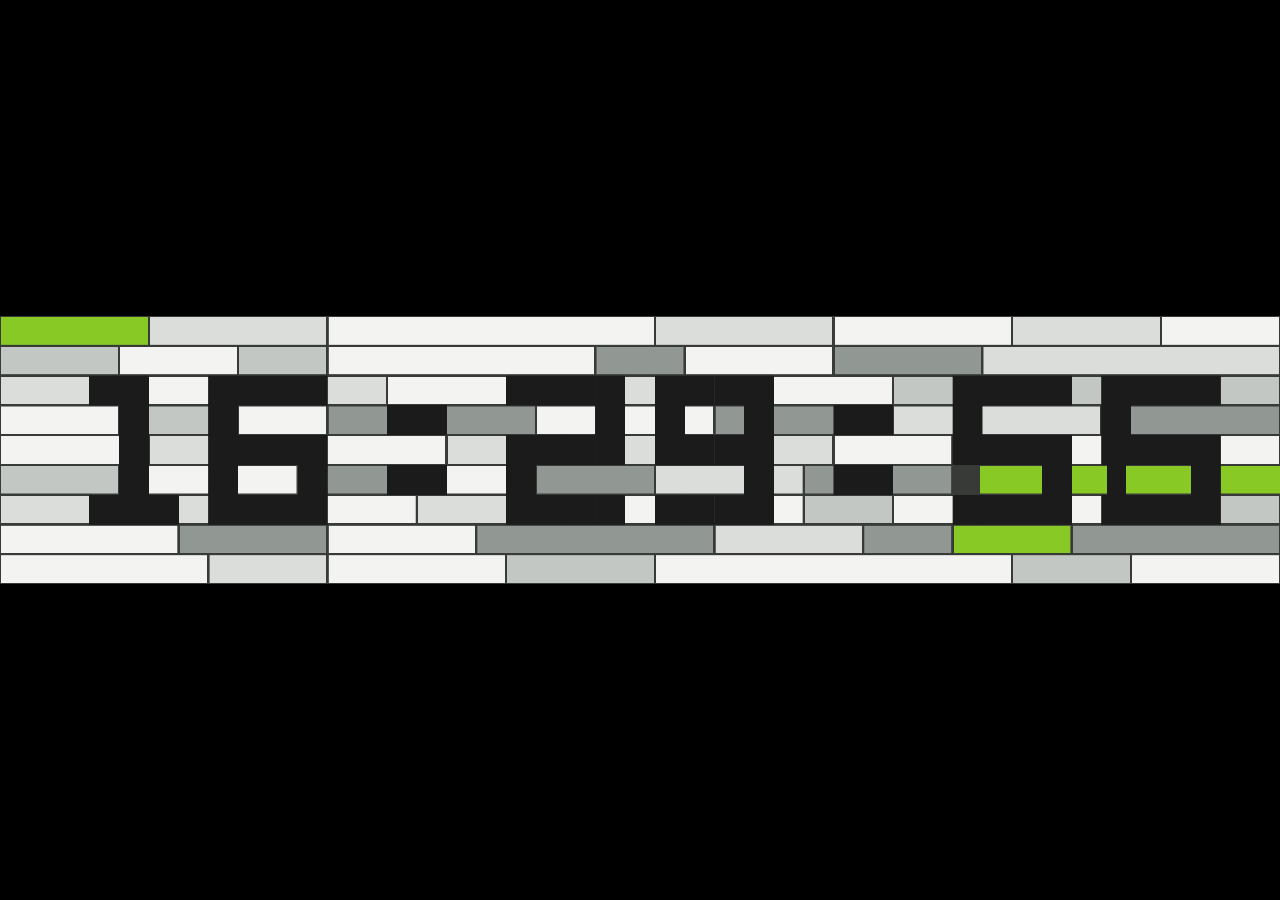
==== clock-4x5.html @ e70ad6bb "Match production 4x5 page to smoother subtractive morph" ====
<!doctype html>
<html lang="en-AU">
<head>
<meta charset="utf-8">
<meta name="viewport" content="width=device-width,initial-scale=1,viewport-fit=cover">
<meta name="robots" content="noindex,nofollow,noarchive,nosnippet,noimageindex">
<meta name="googlebot" content="noindex,nofollow,noarchive,nosnippet,noimageindex">
<meta name="referrer" content="no-referrer">
<title>Clock 10 · 4x5 Negative Space</title>
<style>
html,body{margin:0;width:100%;height:100%;overflow:hidden;background:#000}
#viewport{position:fixed;inset:0;overflow:hidden;background:#000}
#stage{position:absolute;left:0;top:0;width:3840px;height:804px;transform-origin:0 0;overflow:hidden;background:#373a36}
canvas{display:block;width:3840px;height:804px}
</style>
</head>
<body>
<div id="viewport"><div id="stage"><canvas id="clock" width="3840" height="804" aria-label="Melbourne 24 hour clock"></canvas></div></div>
<script>
(() => {
'use strict';
const W=3840,H=804,COLS=43,ROWS=9;
const CELL_W=W/COLS,CELL_H=H/ROWS,GAP=7;
const TZ='Australia/Melbourne';
const BG='#1c1b1c',BOARD='#373a36';
const COLORS=['#f3f4f2','#daddda','#c2c7c3','#919894','#89c925'];
const FONT={'0':['1111','1001','1001','1001','1111'],'1':['0110','0010','0010','0010','0111'],'2':['1111','0001','1111','1000','1111'],'3':['1111','0001','1111','0001','1111'],'4':['1001','1001','1111','0001','0001'],'5':['1111','1000','1111','0001','1111'],'6':['1111','1000','1111','1001','1111'],'7':['1111','0001','0001','0001','0001'],'8':['1111','1001','1111','1001','1111'],'9':['1111','1001','1111','0001','1111'],':':['0000','0110','0000','0110','0000']};
const PIECE_COUNTS=[7,8,7,8,7,8,7,8,7];
const viewport=document.getElementById('viewport');const stage=document.getElementById('stage');const canvas=document.getElementById('clock');const ctx=canvas.getContext('2d',{alpha:false});ctx.imageSmoothingEnabled=false;
const params=new URLSearchParams(location.search);const DEMO=params.get('demo')==='1';const FIXED_TIME=/^\d{2}:\d{2}:\d{2}$/.test(params.get('time')||'')?params.get('time'):null;const FIXED_SEED=Number.isFinite(Number(params.get('seed')))?Number(params.get('seed')):null;const PREVIEW_FROM=/^\d{2}:\d{2}:\d{2}$/.test(params.get('from')||'')?params.get('from'):null;const PREVIEW_TO=/^\d{2}:\d{2}:\d{2}$/.test(params.get('to')||'')?params.get('to'):null;const PREVIEW_T=Math.max(0,Math.min(1,Number(params.get('t'))||0));
let currentTime='00:00:00';let currentMask=buildMask(currentTime);let currentSeed=0;let currentConfig=buildConfig(currentSeed);let maskTransition=null;let configTransition=null;let frameHandle=0;let tickTimer=0;let demoSeconds=22*3600+22*60+20;let demoTickCount=0;
function scaleStage(){const vw=viewport.clientWidth||window.innerWidth;const vh=viewport.clientHeight||window.innerHeight;const s=Math.min(vw/W,vh/H);stage.style.left=Math.round((vw-W*s)/2)+'px';stage.style.top=Math.round((vh-H*s)/2)+'px';stage.style.transform=`scale(${s})`}
function xorshift(seed){let x=(seed|0)||123456789;return()=>{x^=x<<13;x^=x>>>17;x^=x<<5;return((x>>>0)%1000000)/1000000}}
function pieceColor(row,index){const n=(row*19+index*13)%25;if(n===0||n===11)return COLORS[4];if(n<10)return COLORS[0];if(n<16)return COLORS[1];if(n<21)return COLORS[2];return COLORS[3]}
function buildRowWidths(row,seed){const count=PIECE_COUNTS[row],min=2,remaining=COLS-count*min;const rnd=xorshift((seed+1)*7919+row*104729);const weights=[];let weightSum=0;for(let i=0;i<count;i++){let w=0.3+Math.pow(rnd(),1.35)*1.6;if(i===((seed+row*2)%count))w+=1.5;weights.push(w);weightSum+=w}const widths=weights.map(w=>min+Math.floor((w/weightSum)*remaining));let used=widths.reduce((a,b)=>a+b,0),cursor=(seed+row*3)%count;while(used<COLS){widths[cursor]+=1;used+=1;cursor=(cursor+3)%count}while(used>COLS){if(widths[cursor]>min){widths[cursor]-=1;used-=1}cursor=(cursor+2)%count}return widths}
function buildConfig(seed){const config=[];for(let row=0;row<ROWS;row++){const widths=buildRowWidths(row,seed);let x=0;config.push(widths.map((width,index)=>{const p={x,width,color:pieceColor(row,index)};x+=width;return p}))}return config}
function buildMask(timeStr){const mask=Array.from({length:ROWS},()=>Array(COLS).fill(0));let x=2;for(const ch of timeStr){const glyph=FONT[ch];for(let r=0;r<5;r++)for(let c=0;c<4;c++)if(glyph[r][c]==='1')mask[r+2][x+c]=1;x+=5}return mask}
function buildDiffRuns(oldMask,newMask){const runs=[];for(let row=0;row<ROWS;row++){let col=0;while(col<COLS){if(oldMask[row][col]===newMask[row][col]){col++;continue}const type=newMask[row][col]===1?'cut':'fill';const start=col;while(col+1<COLS&&oldMask[row][col+1]!==newMask[row][col+1]&&(newMask[row][col+1]===1?'cut':'fill')===type)col++;const end=col;runs.push({row,start,end,type,center:(start+end+1)/2,width:end-start+1});col++}}return runs}
function clamp(v,a,b){return Math.max(a,Math.min(b,v))}function smoother(t){t=clamp(t,0,1);return t*t*t*(t*(t*6-15)+10)}function pulse(t){return Math.sin(Math.PI*clamp(t,0,1))}
function activeProgress(now){let maskT=1,configT=1;if(maskTransition)maskT=clamp((now-maskTransition.start)/maskTransition.duration,0,1);if(configTransition)configT=clamp((now-configTransition.start)/configTransition.duration,0,1);return{maskT,configT}}
function localDeform(row,xCells,wCells,t,runs){const baseX=xCells*CELL_W,baseW=wCells*CELL_W;if(!runs||!runs.length)return{x:baseX,w:baseW};const p=pulse(t);if(p<0.0001)return{x:baseX,w:baseW};const pieceCenter=xCells+wCells/2;let shiftCells=0,scale=1;for(const r of runs){if(r.row!==row)continue;const dist=Math.abs(pieceCenter-r.center),radius=8;if(dist>=radius)continue;const influence=(1-dist/radius)*p;const dir=pieceCenter<r.center?-1:1;if(r.type==='cut'){shiftCells+=dir*0.48*influence;scale-=0.075*influence}else{shiftCells-=dir*0.40*influence;scale+=0.060*influence}}const newW=Math.max(CELL_W*1.1,baseW*scale),centerPx=(pieceCenter+shiftCells)*CELL_W;return{x:centerPx-newW/2,w:newW}}
function drawPieces(configA,configB,configT,maskT,runs){ctx.fillStyle=BOARD;ctx.fillRect(0,0,W,H);const ct=smoother(configT);for(let row=0;row<ROWS;row++){const a=configA[row],b=configB?configB[row]:a;for(let i=0;i<a.length;i++){const xCells=a[i].x+(b[i].x-a[i].x)*ct;const wCells=a[i].width+(b[i].width-a[i].width)*ct;const d=localDeform(row,xCells,wCells,maskT,runs);const x=d.x+GAP/2,y=row*CELL_H+GAP/2,w=Math.max(1,d.w-GAP),h=CELL_H-GAP;ctx.fillStyle=a[i].color;ctx.fillRect(x,y,w,h)}}}
function drawStableVoid(oldMask,newMask){ctx.fillStyle=BG;for(let row=0;row<ROWS;row++)for(let col=0;col<COLS;col++){if(oldMask[row][col]===1&&newMask[row][col]===1)ctx.fillRect(col*CELL_W,row*CELL_H,CELL_W+0.5,CELL_H+0.5)}}
function drawWholeVoid(mask){ctx.fillStyle=BG;for(let row=0;row<ROWS;row++)for(let col=0;col<COLS;col++)if(mask[row][col])ctx.fillRect(col*CELL_W,row*CELL_H,CELL_W+0.5,CELL_H+0.5)}
function drawMorphVoid(runs,t){const et=smoother(t);ctx.fillStyle=BG;for(const r of runs){const fullX=r.start*CELL_W,fullW=r.width*CELL_W,y=r.row*CELL_H;let voidW;if(r.type==='cut')voidW=fullW*et;else voidW=fullW*(1-et);if(voidW<=0.1)continue;const x=fullX+(fullW-voidW)/2;ctx.fillRect(x,y,voidW+0.5,CELL_H+0.5)}}
function renderAt(now){const {maskT,configT}=activeProgress(now);const fromCfg=configTransition?configTransition.from:currentConfig;const toCfg=configTransition?configTransition.to:null;const runs=maskTransition?maskTransition.runs:null;drawPieces(fromCfg,toCfg,configT,maskT,runs);if(maskTransition){drawStableVoid(maskTransition.from,maskTransition.to);drawMorphVoid(maskTransition.runs,maskT)}else drawWholeVoid(currentMask);const maskDone=!maskTransition||maskT>=1,configDone=!configTransition||configT>=1;if(maskDone&&maskTransition){currentMask=maskTransition.to;maskTransition=null}if(configDone&&configTransition){currentConfig=configTransition.to;configTransition=null}if(maskTransition||configTransition)frameHandle=requestAnimationFrame(renderAt);else frameHandle=0}
function kickRender(){if(!frameHandle)frameHandle=requestAnimationFrame(renderAt)}
function melbourneParts(date){const parts=new Intl.DateTimeFormat('en-AU',{timeZone:TZ,hour:'2-digit',minute:'2-digit',second:'2-digit',hourCycle:'h23'}).formatToParts(date);let hh='00',mm='00',ss='00';for(const p of parts){if(p.type==='hour')hh=p.value;else if(p.type==='minute')mm=p.value;else if(p.type==='second')ss=p.value}return{hh,mm,ss}}
function settleMaskTransition(){if(maskTransition){currentMask=maskTransition.to;maskTransition=null}}
function applyTime(timeStr,seed,allowMinuteMorph=true){settleMaskTransition();const nextMask=buildMask(timeStr);const runs=buildDiffRuns(currentMask,nextMask);if(runs.length)maskTransition={from:currentMask,to:nextMask,runs,start:performance.now(),duration:840};else currentMask=nextMask;if(seed!==currentSeed){if(allowMinuteMorph){const from=configTransition?configTransition.to:currentConfig;currentConfig=from;configTransition={from,to:buildConfig(seed),start:performance.now(),duration:1700}}else currentConfig=buildConfig(seed);currentSeed=seed}currentTime=timeStr;kickRender()}
function liveTick(){const p=melbourneParts(new Date()),str=`${p.hh}:${p.mm}:${p.ss}`,seed=Number(p.hh)*60+Number(p.mm);applyTime(str,seed,true);tickTimer=setTimeout(liveTick,Math.max(50,1000-(Date.now()%1000)+20))}
function demoTick(){demoSeconds=(demoSeconds+1)%(24*3600);demoTickCount++;const hh=String(Math.floor(demoSeconds/3600)%24).padStart(2,'0'),mm=String(Math.floor(demoSeconds/60)%60).padStart(2,'0'),ss=String(demoSeconds%60).padStart(2,'0'),seed=Math.floor(demoTickCount/7);applyTime(`${hh}:${mm}:${ss}`,seed,true);tickTimer=setTimeout(demoTick,1000)}
function initialise(){scaleStage();if(PREVIEW_FROM&&PREVIEW_TO){currentSeed=FIXED_SEED??0;currentConfig=buildConfig(currentSeed);const from=buildMask(PREVIEW_FROM),to=buildMask(PREVIEW_TO),runs=buildDiffRuns(from,to);drawPieces(currentConfig,null,1,PREVIEW_T,runs);drawStableVoid(from,to);drawMorphVoid(runs,PREVIEW_T);return}if(FIXED_TIME){currentTime=FIXED_TIME;currentMask=buildMask(FIXED_TIME);currentSeed=FIXED_SEED??0;currentConfig=buildConfig(currentSeed);drawPieces(currentConfig,null,1,1,null);drawWholeVoid(currentMask);return}const p=melbourneParts(new Date());currentTime=`${p.hh}:${p.mm}:${p.ss}`;currentMask=buildMask(currentTime);currentSeed=Number(p.hh)*60+Number(p.mm);currentConfig=buildConfig(currentSeed);drawPieces(currentConfig,null,1,1,null);drawWholeVoid(currentMask);if(DEMO)tickTimer=setTimeout(demoTick,700);else tickTimer=setTimeout(liveTick,Math.max(50,1000-(Date.now()%1000)+20))}
addEventListener('resize',scaleStage,{passive:true});addEventListener('orientationchange',scaleStage,{passive:true});document.addEventListener('visibilitychange',()=>{if(!document.hidden&&!FIXED_TIME&&!PREVIEW_FROM){clearTimeout(tickTimer);if(DEMO)demoTick();else liveTick()}});initialise();
})();
</script>
</body>
</html>
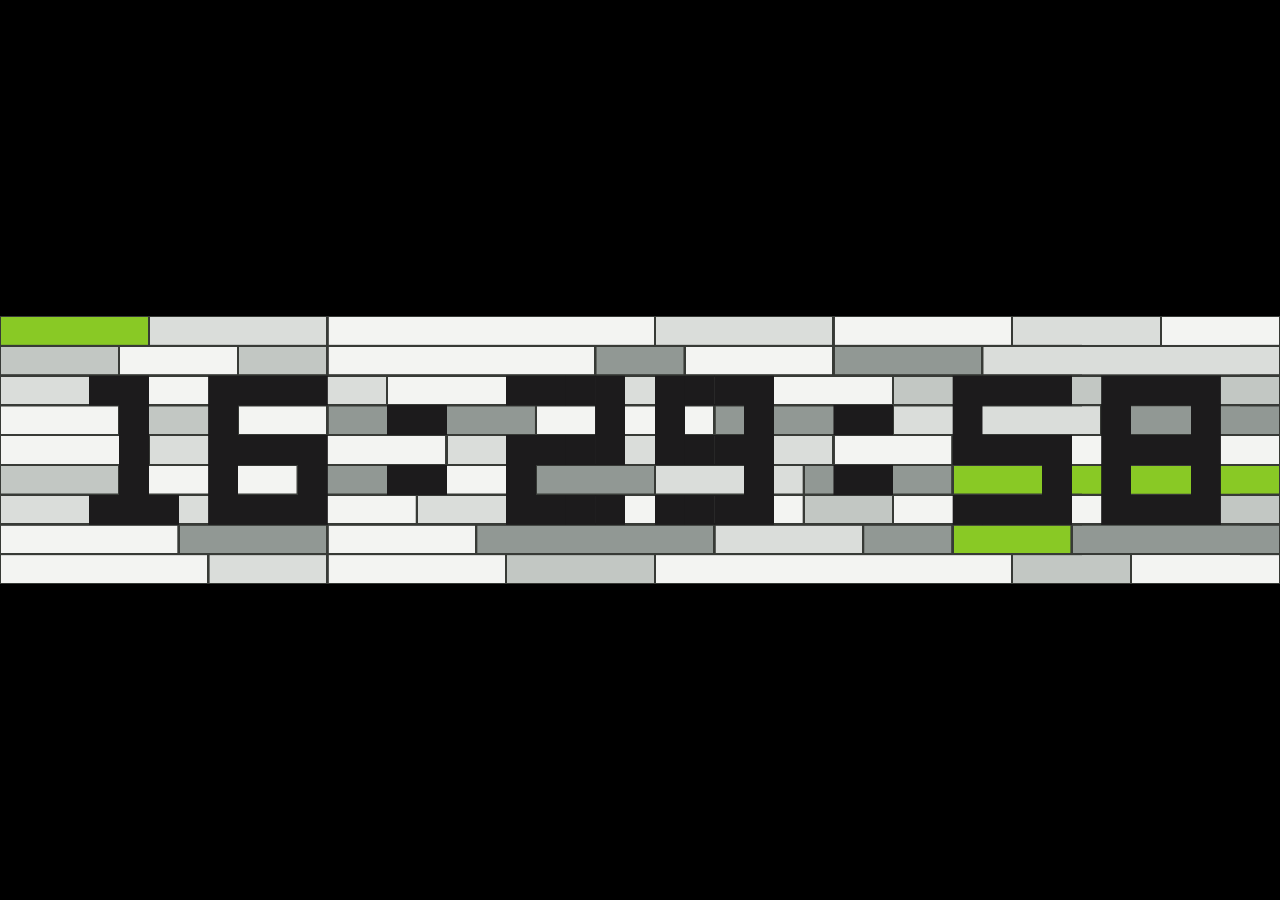
==== commit 19c2f522: "Keep unchanged digit zones completely still" ====
--- a/clock-4x5.html
+++ b/clock-4x5.html
@@ -19,39 +19,351 @@
 <script>
 (() => {
 'use strict';
+
 const W=3840,H=804,COLS=43,ROWS=9;
 const CELL_W=W/COLS,CELL_H=H/ROWS,GAP=7;
 const TZ='Australia/Melbourne';
 const BG='#1c1b1c',BOARD='#373a36';
 const COLORS=['#f3f4f2','#daddda','#c2c7c3','#919894','#89c925'];
-const FONT={'0':['1111','1001','1001','1001','1111'],'1':['0110','0010','0010','0010','0111'],'2':['1111','0001','1111','1000','1111'],'3':['1111','0001','1111','0001','1111'],'4':['1001','1001','1111','0001','0001'],'5':['1111','1000','1111','0001','1111'],'6':['1111','1000','1111','1001','1111'],'7':['1111','0001','0001','0001','0001'],'8':['1111','1001','1111','1001','1111'],'9':['1111','1001','1111','0001','1111'],':':['0000','0110','0000','0110','0000']};
+const FONT={
+ '0':['1111','1001','1001','1001','1111'],
+ '1':['0110','0010','0010','0010','0111'],
+ '2':['1111','0001','1111','1000','1111'],
+ '3':['1111','0001','1111','0001','1111'],
+ '4':['1001','1001','1111','0001','0001'],
+ '5':['1111','1000','1111','0001','1111'],
+ '6':['1111','1000','1111','1001','1111'],
+ '7':['1111','0001','0001','0001','0001'],
+ '8':['1111','1001','1111','1001','1111'],
+ '9':['1111','1001','1111','0001','1111'],
+ ':':['0000','0110','0000','0110','0000']
+};
 const PIECE_COUNTS=[7,8,7,8,7,8,7,8,7];
-const viewport=document.getElementById('viewport');const stage=document.getElementById('stage');const canvas=document.getElementById('clock');const ctx=canvas.getContext('2d',{alpha:false});ctx.imageSmoothingEnabled=false;
-const params=new URLSearchParams(location.search);const DEMO=params.get('demo')==='1';const FIXED_TIME=/^\d{2}:\d{2}:\d{2}$/.test(params.get('time')||'')?params.get('time'):null;const FIXED_SEED=Number.isFinite(Number(params.get('seed')))?Number(params.get('seed')):null;const PREVIEW_FROM=/^\d{2}:\d{2}:\d{2}$/.test(params.get('from')||'')?params.get('from'):null;const PREVIEW_TO=/^\d{2}:\d{2}:\d{2}$/.test(params.get('to')||'')?params.get('to'):null;const PREVIEW_T=Math.max(0,Math.min(1,Number(params.get('t'))||0));
-let currentTime='00:00:00';let currentMask=buildMask(currentTime);let currentSeed=0;let currentConfig=buildConfig(currentSeed);let maskTransition=null;let configTransition=null;let frameHandle=0;let tickTimer=0;let demoSeconds=22*3600+22*60+20;let demoTickCount=0;
-function scaleStage(){const vw=viewport.clientWidth||window.innerWidth;const vh=viewport.clientHeight||window.innerHeight;const s=Math.min(vw/W,vh/H);stage.style.left=Math.round((vw-W*s)/2)+'px';stage.style.top=Math.round((vh-H*s)/2)+'px';stage.style.transform=`scale(${s})`}
-function xorshift(seed){let x=(seed|0)||123456789;return()=>{x^=x<<13;x^=x>>>17;x^=x<<5;return((x>>>0)%1000000)/1000000}}
-function pieceColor(row,index){const n=(row*19+index*13)%25;if(n===0||n===11)return COLORS[4];if(n<10)return COLORS[0];if(n<16)return COLORS[1];if(n<21)return COLORS[2];return COLORS[3]}
-function buildRowWidths(row,seed){const count=PIECE_COUNTS[row],min=2,remaining=COLS-count*min;const rnd=xorshift((seed+1)*7919+row*104729);const weights=[];let weightSum=0;for(let i=0;i<count;i++){let w=0.3+Math.pow(rnd(),1.35)*1.6;if(i===((seed+row*2)%count))w+=1.5;weights.push(w);weightSum+=w}const widths=weights.map(w=>min+Math.floor((w/weightSum)*remaining));let used=widths.reduce((a,b)=>a+b,0),cursor=(seed+row*3)%count;while(used<COLS){widths[cursor]+=1;used+=1;cursor=(cursor+3)%count}while(used>COLS){if(widths[cursor]>min){widths[cursor]-=1;used-=1}cursor=(cursor+2)%count}return widths}
-function buildConfig(seed){const config=[];for(let row=0;row<ROWS;row++){const widths=buildRowWidths(row,seed);let x=0;config.push(widths.map((width,index)=>{const p={x,width,color:pieceColor(row,index)};x+=width;return p}))}return config}
-function buildMask(timeStr){const mask=Array.from({length:ROWS},()=>Array(COLS).fill(0));let x=2;for(const ch of timeStr){const glyph=FONT[ch];for(let r=0;r<5;r++)for(let c=0;c<4;c++)if(glyph[r][c]==='1')mask[r+2][x+c]=1;x+=5}return mask}
-function buildDiffRuns(oldMask,newMask){const runs=[];for(let row=0;row<ROWS;row++){let col=0;while(col<COLS){if(oldMask[row][col]===newMask[row][col]){col++;continue}const type=newMask[row][col]===1?'cut':'fill';const start=col;while(col+1<COLS&&oldMask[row][col+1]!==newMask[row][col+1]&&(newMask[row][col+1]===1?'cut':'fill')===type)col++;const end=col;runs.push({row,start,end,type,center:(start+end+1)/2,width:end-start+1});col++}}return runs}
-function clamp(v,a,b){return Math.max(a,Math.min(b,v))}function smoother(t){t=clamp(t,0,1);return t*t*t*(t*(t*6-15)+10)}function pulse(t){return Math.sin(Math.PI*clamp(t,0,1))}
-function activeProgress(now){let maskT=1,configT=1;if(maskTransition)maskT=clamp((now-maskTransition.start)/maskTransition.duration,0,1);if(configTransition)configT=clamp((now-configTransition.start)/configTransition.duration,0,1);return{maskT,configT}}
-function localDeform(row,xCells,wCells,t,runs){const baseX=xCells*CELL_W,baseW=wCells*CELL_W;if(!runs||!runs.length)return{x:baseX,w:baseW};const p=pulse(t);if(p<0.0001)return{x:baseX,w:baseW};const pieceCenter=xCells+wCells/2;let shiftCells=0,scale=1;for(const r of runs){if(r.row!==row)continue;const dist=Math.abs(pieceCenter-r.center),radius=8;if(dist>=radius)continue;const influence=(1-dist/radius)*p;const dir=pieceCenter<r.center?-1:1;if(r.type==='cut'){shiftCells+=dir*0.48*influence;scale-=0.075*influence}else{shiftCells-=dir*0.40*influence;scale+=0.060*influence}}const newW=Math.max(CELL_W*1.1,baseW*scale),centerPx=(pieceCenter+shiftCells)*CELL_W;return{x:centerPx-newW/2,w:newW}}
-function drawPieces(configA,configB,configT,maskT,runs){ctx.fillStyle=BOARD;ctx.fillRect(0,0,W,H);const ct=smoother(configT);for(let row=0;row<ROWS;row++){const a=configA[row],b=configB?configB[row]:a;for(let i=0;i<a.length;i++){const xCells=a[i].x+(b[i].x-a[i].x)*ct;const wCells=a[i].width+(b[i].width-a[i].width)*ct;const d=localDeform(row,xCells,wCells,maskT,runs);const x=d.x+GAP/2,y=row*CELL_H+GAP/2,w=Math.max(1,d.w-GAP),h=CELL_H-GAP;ctx.fillStyle=a[i].color;ctx.fillRect(x,y,w,h)}}}
-function drawStableVoid(oldMask,newMask){ctx.fillStyle=BG;for(let row=0;row<ROWS;row++)for(let col=0;col<COLS;col++){if(oldMask[row][col]===1&&newMask[row][col]===1)ctx.fillRect(col*CELL_W,row*CELL_H,CELL_W+0.5,CELL_H+0.5)}}
-function drawWholeVoid(mask){ctx.fillStyle=BG;for(let row=0;row<ROWS;row++)for(let col=0;col<COLS;col++)if(mask[row][col])ctx.fillRect(col*CELL_W,row*CELL_H,CELL_W+0.5,CELL_H+0.5)}
-function drawMorphVoid(runs,t){const et=smoother(t);ctx.fillStyle=BG;for(const r of runs){const fullX=r.start*CELL_W,fullW=r.width*CELL_W,y=r.row*CELL_H;let voidW;if(r.type==='cut')voidW=fullW*et;else voidW=fullW*(1-et);if(voidW<=0.1)continue;const x=fullX+(fullW-voidW)/2;ctx.fillRect(x,y,voidW+0.5,CELL_H+0.5)}}
-function renderAt(now){const {maskT,configT}=activeProgress(now);const fromCfg=configTransition?configTransition.from:currentConfig;const toCfg=configTransition?configTransition.to:null;const runs=maskTransition?maskTransition.runs:null;drawPieces(fromCfg,toCfg,configT,maskT,runs);if(maskTransition){drawStableVoid(maskTransition.from,maskTransition.to);drawMorphVoid(maskTransition.runs,maskT)}else drawWholeVoid(currentMask);const maskDone=!maskTransition||maskT>=1,configDone=!configTransition||configT>=1;if(maskDone&&maskTransition){currentMask=maskTransition.to;maskTransition=null}if(configDone&&configTransition){currentConfig=configTransition.to;configTransition=null}if(maskTransition||configTransition)frameHandle=requestAnimationFrame(renderAt);else frameHandle=0}
+const viewport=document.getElementById('viewport');
+const stage=document.getElementById('stage');
+const canvas=document.getElementById('clock');
+const ctx=canvas.getContext('2d',{alpha:false});
+ctx.imageSmoothingEnabled=false;
+
+const params=new URLSearchParams(location.search);
+const DEMO=params.get('demo')==='1';
+const FIXED_TIME=/^\d{2}:\d{2}:\d{2}$/.test(params.get('time')||'')?params.get('time'):null;
+const FIXED_SEED=Number.isFinite(Number(params.get('seed')))?Number(params.get('seed')):null;
+const PREVIEW_FROM=/^\d{2}:\d{2}:\d{2}$/.test(params.get('from')||'')?params.get('from'):null;
+const PREVIEW_TO=/^\d{2}:\d{2}:\d{2}$/.test(params.get('to')||'')?params.get('to'):null;
+const PREVIEW_T=Math.max(0,Math.min(1,Number(params.get('t'))||0));
+
+let currentTime='00:00:00';
+let currentMask=buildMask(currentTime);
+let currentSeed=0;
+let currentConfig=buildConfig(currentSeed);
+let maskTransition=null;
+let configTransition=null;
+let frameHandle=0;
+let tickTimer=0;
+let demoSeconds=22*3600+22*60+20;
+let demoTickCount=0;
+
+function scaleStage(){
+ const vw=viewport.clientWidth||window.innerWidth;
+ const vh=viewport.clientHeight||window.innerHeight;
+ const s=Math.min(vw/W,vh/H);
+ stage.style.left=Math.round((vw-W*s)/2)+'px';
+ stage.style.top=Math.round((vh-H*s)/2)+'px';
+ stage.style.transform=`scale(${s})`;
+}
+
+function xorshift(seed){
+ let x=(seed|0)||123456789;
+ return()=>{x^=x<<13;x^=x>>>17;x^=x<<5;return((x>>>0)%1000000)/1000000};
+}
+
+function pieceColor(row,index){
+ const n=(row*19+index*13)%25;
+ if(n===0||n===11)return COLORS[4];
+ if(n<10)return COLORS[0];
+ if(n<16)return COLORS[1];
+ if(n<21)return COLORS[2];
+ return COLORS[3];
+}
+
+function buildRowWidths(row,seed){
+ const count=PIECE_COUNTS[row],min=2,remaining=COLS-count*min;
+ const rnd=xorshift((seed+1)*7919+row*104729);
+ const weights=[];let weightSum=0;
+ for(let i=0;i<count;i++){
+  let w=0.3+Math.pow(rnd(),1.35)*1.6;
+  if(i===((seed+row*2)%count))w+=1.5;
+  weights.push(w);weightSum+=w;
+ }
+ const widths=weights.map(w=>min+Math.floor((w/weightSum)*remaining));
+ let used=widths.reduce((a,b)=>a+b,0),cursor=(seed+row*3)%count;
+ while(used<COLS){widths[cursor]+=1;used+=1;cursor=(cursor+3)%count}
+ while(used>COLS){if(widths[cursor]>min){widths[cursor]-=1;used-=1}cursor=(cursor+2)%count}
+ return widths;
+}
+
+function buildConfig(seed){
+ const config=[];
+ for(let row=0;row<ROWS;row++){
+  const widths=buildRowWidths(row,seed);let x=0;
+  config.push(widths.map((width,index)=>{const p={x,width,color:pieceColor(row,index)};x+=width;return p}));
+ }
+ return config;
+}
+
+function buildMask(timeStr){
+ const mask=Array.from({length:ROWS},()=>Array(COLS).fill(0));
+ let x=2;
+ for(const ch of timeStr){
+  const glyph=FONT[ch];
+  for(let r=0;r<5;r++)for(let c=0;c<4;c++)if(glyph[r][c]==='1')mask[r+2][x+c]=1;
+  x+=5;
+ }
+ return mask;
+}
+
+function buildDiffRuns(oldMask,newMask){
+ const runs=[];
+ for(let row=0;row<ROWS;row++){
+  let col=0;
+  while(col<COLS){
+   if(oldMask[row][col]===newMask[row][col]){col++;continue}
+   const type=newMask[row][col]===1?'cut':'fill';
+   const start=col;
+   while(col+1<COLS&&oldMask[row][col+1]!==newMask[row][col+1]&&(newMask[row][col+1]===1?'cut':'fill')===type)col++;
+   const end=col;
+   runs.push({row,start,end,type,center:(start+end+1)/2,width:end-start+1});
+   col++;
+  }
+ }
+ return runs;
+}
+
+function buildChangedZones(oldTime,newTime){
+ const zones=[];
+ for(let i=0;i<Math.min(oldTime.length,newTime.length);i++){
+  if(oldTime[i]===newTime[i])continue;
+  const glyphStart=2+i*5;
+  zones.push({start:Math.max(0,glyphStart-0.65),end:Math.min(COLS,glyphStart+4.65),charIndex:i});
+ }
+ if(!zones.length)return zones;
+ zones.sort((a,b)=>a.start-b.start);
+ const merged=[{...zones[0],indices:[zones[0].charIndex]}];
+ for(let i=1;i<zones.length;i++){
+  const z=zones[i],m=merged[merged.length-1];
+  if(z.start<=m.end+0.35){m.end=Math.max(m.end,z.end);m.indices.push(z.charIndex)}
+  else merged.push({...z,indices:[z.charIndex]});
+ }
+ return merged;
+}
+
+function clamp(v,a,b){return Math.max(a,Math.min(b,v))}
+function smoother(t){t=clamp(t,0,1);return t*t*t*(t*(t*6-15)+10)}
+function pulse(t){return Math.sin(Math.PI*clamp(t,0,1))}
+
+function activeProgress(now){
+ let maskT=1,configT=1;
+ if(maskTransition)maskT=clamp((now-maskTransition.start)/maskTransition.duration,0,1);
+ if(configTransition)configT=clamp((now-configTransition.start)/configTransition.duration,0,1);
+ return{maskT,configT};
+}
+
+function localDeform(row,xCells,wCells,t,runs){
+ const baseX=xCells*CELL_W;
+ const baseW=wCells*CELL_W;
+ if(!runs||!runs.length)return{x:baseX,w:baseW};
+ const p=pulse(t);
+ if(p<0.0001)return{x:baseX,w:baseW};
+ const pieceCenter=xCells+wCells/2;
+ let shiftCells=0;
+ let scale=1;
+ for(const r of runs){
+  if(r.row!==row)continue;
+  const dist=Math.abs(pieceCenter-r.center);
+  const radius=8.0;
+  if(dist>=radius)continue;
+  const influence=(1-dist/radius)*p;
+  const dir=pieceCenter<r.center?-1:1;
+  if(r.type==='cut'){
+   shiftCells+=dir*0.48*influence;
+   scale-=0.075*influence;
+  }else{
+   shiftCells-=dir*0.40*influence;
+   scale+=0.060*influence;
+  }
+ }
+ const newW=Math.max(CELL_W*1.1,baseW*scale);
+ const centerPx=(pieceCenter+shiftCells)*CELL_W;
+ return{x:centerPx-newW/2,w:newW};
+}
+
+function drawPieces(configA,configB,configT,maskT,runs,clear=true){
+ if(clear){ctx.fillStyle=BOARD;ctx.fillRect(0,0,W,H);}
+ const ct=smoother(configT);
+ for(let row=0;row<ROWS;row++){
+  const a=configA[row],b=configB?configB[row]:a;
+  for(let i=0;i<a.length;i++){
+   const xCells=a[i].x+(b[i].x-a[i].x)*ct;
+   const wCells=a[i].width+(b[i].width-a[i].width)*ct;
+   const d=localDeform(row,xCells,wCells,maskT,runs);
+   const x=d.x+GAP/2;
+   const y=row*CELL_H+GAP/2;
+   const w=Math.max(1,d.w-GAP);
+   const h=CELL_H-GAP;
+   ctx.fillStyle=a[i].color;
+   ctx.fillRect(x,y,w,h);
+  }
+ }
+}
+
+function drawDeformedZones(configA,configB,configT,maskT,runs,zones){
+ if(!zones||!zones.length)return;
+ for(const zone of zones){
+  const zoneRuns=runs.filter(r=>r.center>=zone.start-1.0&&r.center<=zone.end+1.0);
+  if(!zoneRuns.length)continue;
+  ctx.save();
+  ctx.beginPath();
+  ctx.rect(zone.start*CELL_W,0,(zone.end-zone.start)*CELL_W,H);
+  ctx.clip();
+  drawPieces(configA,configB,configT,maskT,zoneRuns,false);
+  ctx.restore();
+ }
+}
+
+function drawStableVoid(oldMask,newMask){
+ ctx.fillStyle=BG;
+ for(let row=0;row<ROWS;row++)for(let col=0;col<COLS;col++){
+  if(oldMask[row][col]===1&&newMask[row][col]===1){
+   ctx.fillRect(col*CELL_W,row*CELL_H,CELL_W+0.5,CELL_H+0.5);
+  }
+ }
+}
+
+function drawWholeVoid(mask){
+ ctx.fillStyle=BG;
+ for(let row=0;row<ROWS;row++)for(let col=0;col<COLS;col++)if(mask[row][col]){
+  ctx.fillRect(col*CELL_W,row*CELL_H,CELL_W+0.5,CELL_H+0.5);
+ }
+}
+
+function drawMorphVoid(runs,t){
+ const et=smoother(t);
+ ctx.fillStyle=BG;
+ for(const r of runs){
+  const fullX=r.start*CELL_W;
+  const fullW=r.width*CELL_W;
+  const y=r.row*CELL_H;
+  let voidW;
+  if(r.type==='cut') voidW=fullW*et;
+  else voidW=fullW*(1-et);
+  if(voidW<=0.1)continue;
+  const x=fullX+(fullW-voidW)/2;
+  ctx.fillRect(x,y,voidW+0.5,CELL_H+0.5);
+ }
+}
+
+function renderAt(now){
+ const {maskT,configT}=activeProgress(now);
+ const fromCfg=configTransition?configTransition.from:currentConfig;
+ const toCfg=configTransition?configTransition.to:null;
+ const runs=maskTransition?maskTransition.runs:null;
+ drawPieces(fromCfg,toCfg,configT,1,null,true);
+ if(maskTransition){
+  drawDeformedZones(fromCfg,toCfg,configT,maskT,maskTransition.runs,maskTransition.zones);
+  drawStableVoid(maskTransition.from,maskTransition.to);
+  drawMorphVoid(maskTransition.runs,maskT);
+ }else{
+  drawWholeVoid(currentMask);
+ }
+ const maskDone=!maskTransition||maskT>=1;
+ const configDone=!configTransition||configT>=1;
+ if(maskDone&&maskTransition){currentMask=maskTransition.to;maskTransition=null}
+ if(configDone&&configTransition){currentConfig=configTransition.to;configTransition=null}
+ if(maskTransition||configTransition)frameHandle=requestAnimationFrame(renderAt);
+ else frameHandle=0;
+}
+
 function kickRender(){if(!frameHandle)frameHandle=requestAnimationFrame(renderAt)}
-function melbourneParts(date){const parts=new Intl.DateTimeFormat('en-AU',{timeZone:TZ,hour:'2-digit',minute:'2-digit',second:'2-digit',hourCycle:'h23'}).formatToParts(date);let hh='00',mm='00',ss='00';for(const p of parts){if(p.type==='hour')hh=p.value;else if(p.type==='minute')mm=p.value;else if(p.type==='second')ss=p.value}return{hh,mm,ss}}
-function settleMaskTransition(){if(maskTransition){currentMask=maskTransition.to;maskTransition=null}}
-function applyTime(timeStr,seed,allowMinuteMorph=true){settleMaskTransition();const nextMask=buildMask(timeStr);const runs=buildDiffRuns(currentMask,nextMask);if(runs.length)maskTransition={from:currentMask,to:nextMask,runs,start:performance.now(),duration:840};else currentMask=nextMask;if(seed!==currentSeed){if(allowMinuteMorph){const from=configTransition?configTransition.to:currentConfig;currentConfig=from;configTransition={from,to:buildConfig(seed),start:performance.now(),duration:1700}}else currentConfig=buildConfig(seed);currentSeed=seed}currentTime=timeStr;kickRender()}
-function liveTick(){const p=melbourneParts(new Date()),str=`${p.hh}:${p.mm}:${p.ss}`,seed=Number(p.hh)*60+Number(p.mm);applyTime(str,seed,true);tickTimer=setTimeout(liveTick,Math.max(50,1000-(Date.now()%1000)+20))}
-function demoTick(){demoSeconds=(demoSeconds+1)%(24*3600);demoTickCount++;const hh=String(Math.floor(demoSeconds/3600)%24).padStart(2,'0'),mm=String(Math.floor(demoSeconds/60)%60).padStart(2,'0'),ss=String(demoSeconds%60).padStart(2,'0'),seed=Math.floor(demoTickCount/7);applyTime(`${hh}:${mm}:${ss}`,seed,true);tickTimer=setTimeout(demoTick,1000)}
-function initialise(){scaleStage();if(PREVIEW_FROM&&PREVIEW_TO){currentSeed=FIXED_SEED??0;currentConfig=buildConfig(currentSeed);const from=buildMask(PREVIEW_FROM),to=buildMask(PREVIEW_TO),runs=buildDiffRuns(from,to);drawPieces(currentConfig,null,1,PREVIEW_T,runs);drawStableVoid(from,to);drawMorphVoid(runs,PREVIEW_T);return}if(FIXED_TIME){currentTime=FIXED_TIME;currentMask=buildMask(FIXED_TIME);currentSeed=FIXED_SEED??0;currentConfig=buildConfig(currentSeed);drawPieces(currentConfig,null,1,1,null);drawWholeVoid(currentMask);return}const p=melbourneParts(new Date());currentTime=`${p.hh}:${p.mm}:${p.ss}`;currentMask=buildMask(currentTime);currentSeed=Number(p.hh)*60+Number(p.mm);currentConfig=buildConfig(currentSeed);drawPieces(currentConfig,null,1,1,null);drawWholeVoid(currentMask);if(DEMO)tickTimer=setTimeout(demoTick,700);else tickTimer=setTimeout(liveTick,Math.max(50,1000-(Date.now()%1000)+20))}
-addEventListener('resize',scaleStage,{passive:true});addEventListener('orientationchange',scaleStage,{passive:true});document.addEventListener('visibilitychange',()=>{if(!document.hidden&&!FIXED_TIME&&!PREVIEW_FROM){clearTimeout(tickTimer);if(DEMO)demoTick();else liveTick()}});initialise();
+
+function melbourneParts(date){
+ const parts=new Intl.DateTimeFormat('en-AU',{timeZone:TZ,hour:'2-digit',minute:'2-digit',second:'2-digit',hourCycle:'h23'}).formatToParts(date);
+ let hh='00',mm='00',ss='00';
+ for(const p of parts){if(p.type==='hour')hh=p.value;else if(p.type==='minute')mm=p.value;else if(p.type==='second')ss=p.value}
+ return{hh,mm,ss};
+}
+
+function settleMaskTransition(){
+ if(maskTransition){currentMask=maskTransition.to;maskTransition=null}
+}
+
+function applyTime(timeStr,seed,allowMinuteMorph=true){
+ settleMaskTransition();
+ const previousTime=currentTime;
+ const nextMask=buildMask(timeStr);
+ const runs=buildDiffRuns(currentMask,nextMask);
+ const zones=buildChangedZones(previousTime,timeStr);
+ if(runs.length){
+  maskTransition={from:currentMask,to:nextMask,runs,zones,start:performance.now(),duration:840};
+ }else currentMask=nextMask;
+ if(seed!==currentSeed){
+  if(allowMinuteMorph){
+   const from=configTransition?configTransition.to:currentConfig;
+   currentConfig=from;
+   configTransition={from,to:buildConfig(seed),start:performance.now(),duration:1700};
+  }else currentConfig=buildConfig(seed);
+  currentSeed=seed;
+ }
+ currentTime=timeStr;
+ kickRender();
+}
+
+function liveTick(){
+ const p=melbourneParts(new Date());
+ const str=`${p.hh}:${p.mm}:${p.ss}`;
+ const seed=Number(p.hh)*60+Number(p.mm);
+ applyTime(str,seed,true);
+ tickTimer=setTimeout(liveTick,Math.max(50,1000-(Date.now()%1000)+20));
+}
+
+function demoTick(){
+ demoSeconds=(demoSeconds+1)%(24*3600);demoTickCount++;
+ const hh=String(Math.floor(demoSeconds/3600)%24).padStart(2,'0');
+ const mm=String(Math.floor(demoSeconds/60)%60).padStart(2,'0');
+ const ss=String(demoSeconds%60).padStart(2,'0');
+ const seed=Math.floor(demoTickCount/7);
+ applyTime(`${hh}:${mm}:${ss}`,seed,true);
+ tickTimer=setTimeout(demoTick,1000);
+}
+
+function initialise(){
+ scaleStage();
+ if(PREVIEW_FROM&&PREVIEW_TO){
+  currentSeed=FIXED_SEED??0;currentConfig=buildConfig(currentSeed);
+  const from=buildMask(PREVIEW_FROM),to=buildMask(PREVIEW_TO),runs=buildDiffRuns(from,to),zones=buildChangedZones(PREVIEW_FROM,PREVIEW_TO);
+  drawPieces(currentConfig,null,1,1,null,true);
+  drawDeformedZones(currentConfig,null,1,PREVIEW_T,runs,zones);
+  drawStableVoid(from,to);drawMorphVoid(runs,PREVIEW_T);return;
+ }
+ if(FIXED_TIME){
+  currentTime=FIXED_TIME;currentMask=buildMask(FIXED_TIME);currentSeed=FIXED_SEED??0;currentConfig=buildConfig(currentSeed);
+  drawPieces(currentConfig,null,1,1,null);drawWholeVoid(currentMask);return;
+ }
+ const p=melbourneParts(new Date());
+ currentTime=`${p.hh}:${p.mm}:${p.ss}`;currentMask=buildMask(currentTime);currentSeed=Number(p.hh)*60+Number(p.mm);currentConfig=buildConfig(currentSeed);
+ drawPieces(currentConfig,null,1,1,null);drawWholeVoid(currentMask);
+ if(DEMO)tickTimer=setTimeout(demoTick,700);else tickTimer=setTimeout(liveTick,Math.max(50,1000-(Date.now()%1000)+20));
+}
+
+addEventListener('resize',scaleStage,{passive:true});
+addEventListener('orientationchange',scaleStage,{passive:true});
+document.addEventListener('visibilitychange',()=>{
+ if(!document.hidden&&!FIXED_TIME&&!PREVIEW_FROM){
+  clearTimeout(tickTimer);
+  if(DEMO)demoTick();else liveTick();
+ }
+});
+initialise();
 })();
 </script>
 </body>
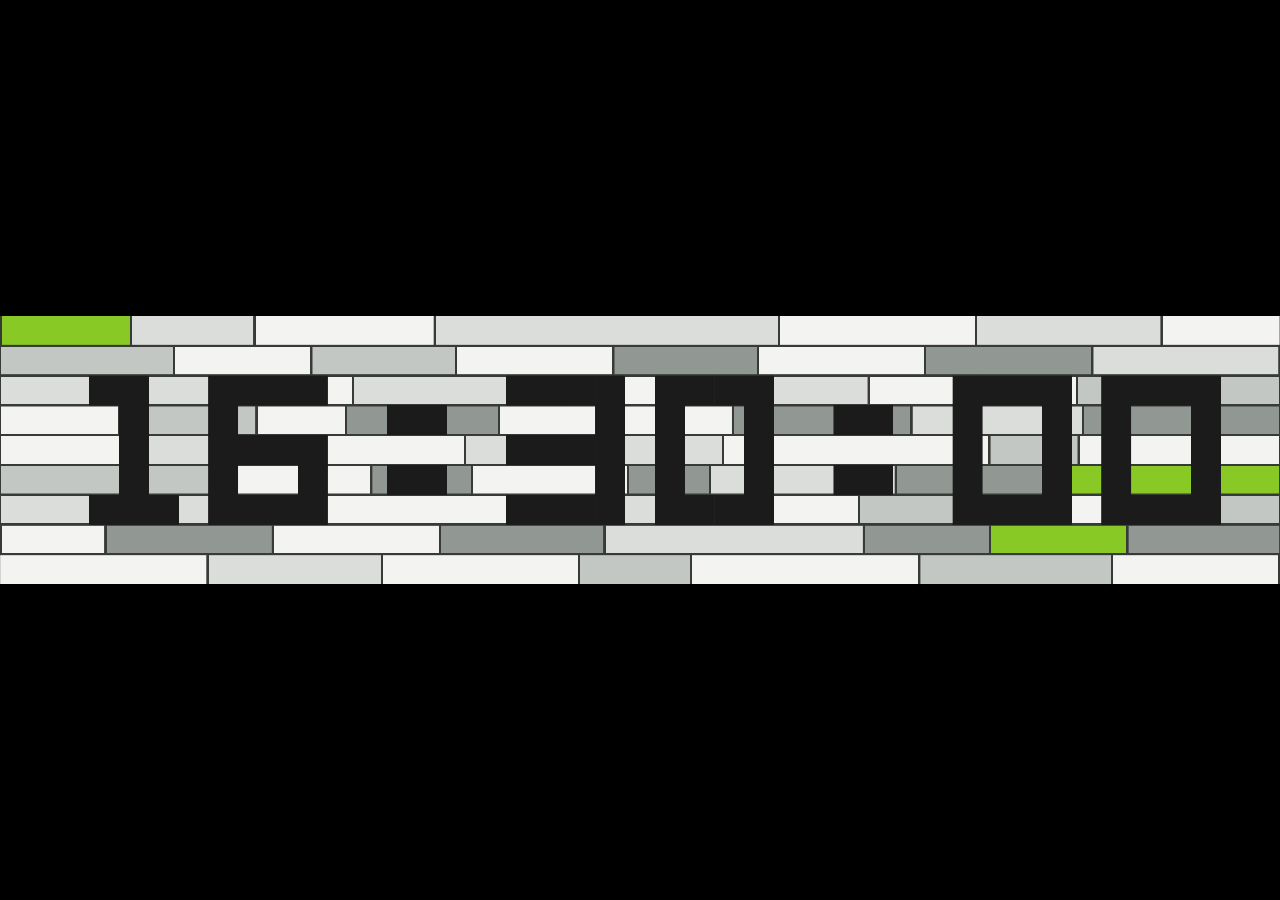
==== commit 22a53869: "Match production page with ambient outer-row motion" ====
--- a/clock-4x5.html
+++ b/clock-4x5.html
@@ -19,351 +19,47 @@
 <script>
 (() => {
 'use strict';
-
 const W=3840,H=804,COLS=43,ROWS=9;
 const CELL_W=W/COLS,CELL_H=H/ROWS,GAP=7;
 const TZ='Australia/Melbourne';
 const BG='#1c1b1c',BOARD='#373a36';
 const COLORS=['#f3f4f2','#daddda','#c2c7c3','#919894','#89c925'];
-const FONT={
- '0':['1111','1001','1001','1001','1111'],
- '1':['0110','0010','0010','0010','0111'],
- '2':['1111','0001','1111','1000','1111'],
- '3':['1111','0001','1111','0001','1111'],
- '4':['1001','1001','1111','0001','0001'],
- '5':['1111','1000','1111','0001','1111'],
- '6':['1111','1000','1111','1001','1111'],
- '7':['1111','0001','0001','0001','0001'],
- '8':['1111','1001','1111','1001','1111'],
- '9':['1111','1001','1111','0001','1111'],
- ':':['0000','0110','0000','0110','0000']
-};
+const FONT={'0':['1111','1001','1001','1001','1111'],'1':['0110','0010','0010','0010','0111'],'2':['1111','0001','1111','1000','1111'],'3':['1111','0001','1111','0001','1111'],'4':['1001','1001','1111','0001','0001'],'5':['1111','1000','1111','0001','1111'],'6':['1111','1000','1111','1001','1111'],'7':['1111','0001','0001','0001','0001'],'8':['1111','1001','1111','1001','1111'],'9':['1111','1001','1111','0001','1111'],':':['0000','0110','0000','0110','0000']};
 const PIECE_COUNTS=[7,8,7,8,7,8,7,8,7];
-const viewport=document.getElementById('viewport');
-const stage=document.getElementById('stage');
-const canvas=document.getElementById('clock');
-const ctx=canvas.getContext('2d',{alpha:false});
-ctx.imageSmoothingEnabled=false;
-
-const params=new URLSearchParams(location.search);
-const DEMO=params.get('demo')==='1';
-const FIXED_TIME=/^\d{2}:\d{2}:\d{2}$/.test(params.get('time')||'')?params.get('time'):null;
-const FIXED_SEED=Number.isFinite(Number(params.get('seed')))?Number(params.get('seed')):null;
-const PREVIEW_FROM=/^\d{2}:\d{2}:\d{2}$/.test(params.get('from')||'')?params.get('from'):null;
-const PREVIEW_TO=/^\d{2}:\d{2}:\d{2}$/.test(params.get('to')||'')?params.get('to'):null;
-const PREVIEW_T=Math.max(0,Math.min(1,Number(params.get('t'))||0));
-
-let currentTime='00:00:00';
-let currentMask=buildMask(currentTime);
-let currentSeed=0;
-let currentConfig=buildConfig(currentSeed);
-let maskTransition=null;
-let configTransition=null;
-let frameHandle=0;
-let tickTimer=0;
-let demoSeconds=22*3600+22*60+20;
-let demoTickCount=0;
-
-function scaleStage(){
- const vw=viewport.clientWidth||window.innerWidth;
- const vh=viewport.clientHeight||window.innerHeight;
- const s=Math.min(vw/W,vh/H);
- stage.style.left=Math.round((vw-W*s)/2)+'px';
- stage.style.top=Math.round((vh-H*s)/2)+'px';
- stage.style.transform=`scale(${s})`;
-}
-
-function xorshift(seed){
- let x=(seed|0)||123456789;
- return()=>{x^=x<<13;x^=x>>>17;x^=x<<5;return((x>>>0)%1000000)/1000000};
-}
-
-function pieceColor(row,index){
- const n=(row*19+index*13)%25;
- if(n===0||n===11)return COLORS[4];
- if(n<10)return COLORS[0];
- if(n<16)return COLORS[1];
- if(n<21)return COLORS[2];
- return COLORS[3];
-}
-
-function buildRowWidths(row,seed){
- const count=PIECE_COUNTS[row],min=2,remaining=COLS-count*min;
- const rnd=xorshift((seed+1)*7919+row*104729);
- const weights=[];let weightSum=0;
- for(let i=0;i<count;i++){
-  let w=0.3+Math.pow(rnd(),1.35)*1.6;
-  if(i===((seed+row*2)%count))w+=1.5;
-  weights.push(w);weightSum+=w;
- }
- const widths=weights.map(w=>min+Math.floor((w/weightSum)*remaining));
- let used=widths.reduce((a,b)=>a+b,0),cursor=(seed+row*3)%count;
- while(used<COLS){widths[cursor]+=1;used+=1;cursor=(cursor+3)%count}
- while(used>COLS){if(widths[cursor]>min){widths[cursor]-=1;used-=1}cursor=(cursor+2)%count}
- return widths;
-}
-
-function buildConfig(seed){
- const config=[];
- for(let row=0;row<ROWS;row++){
-  const widths=buildRowWidths(row,seed);let x=0;
-  config.push(widths.map((width,index)=>{const p={x,width,color:pieceColor(row,index)};x+=width;return p}));
- }
- return config;
-}
-
-function buildMask(timeStr){
- const mask=Array.from({length:ROWS},()=>Array(COLS).fill(0));
- let x=2;
- for(const ch of timeStr){
-  const glyph=FONT[ch];
-  for(let r=0;r<5;r++)for(let c=0;c<4;c++)if(glyph[r][c]==='1')mask[r+2][x+c]=1;
-  x+=5;
- }
- return mask;
-}
-
-function buildDiffRuns(oldMask,newMask){
- const runs=[];
- for(let row=0;row<ROWS;row++){
-  let col=0;
-  while(col<COLS){
-   if(oldMask[row][col]===newMask[row][col]){col++;continue}
-   const type=newMask[row][col]===1?'cut':'fill';
-   const start=col;
-   while(col+1<COLS&&oldMask[row][col+1]!==newMask[row][col+1]&&(newMask[row][col+1]===1?'cut':'fill')===type)col++;
-   const end=col;
-   runs.push({row,start,end,type,center:(start+end+1)/2,width:end-start+1});
-   col++;
-  }
- }
- return runs;
-}
-
-function buildChangedZones(oldTime,newTime){
- const zones=[];
- for(let i=0;i<Math.min(oldTime.length,newTime.length);i++){
-  if(oldTime[i]===newTime[i])continue;
-  const glyphStart=2+i*5;
-  zones.push({start:Math.max(0,glyphStart-0.65),end:Math.min(COLS,glyphStart+4.65),charIndex:i});
- }
- if(!zones.length)return zones;
- zones.sort((a,b)=>a.start-b.start);
- const merged=[{...zones[0],indices:[zones[0].charIndex]}];
- for(let i=1;i<zones.length;i++){
-  const z=zones[i],m=merged[merged.length-1];
-  if(z.start<=m.end+0.35){m.end=Math.max(m.end,z.end);m.indices.push(z.charIndex)}
-  else merged.push({...z,indices:[z.charIndex]});
- }
- return merged;
-}
-
-function clamp(v,a,b){return Math.max(a,Math.min(b,v))}
-function smoother(t){t=clamp(t,0,1);return t*t*t*(t*(t*6-15)+10)}
-function pulse(t){return Math.sin(Math.PI*clamp(t,0,1))}
-
-function activeProgress(now){
- let maskT=1,configT=1;
- if(maskTransition)maskT=clamp((now-maskTransition.start)/maskTransition.duration,0,1);
- if(configTransition)configT=clamp((now-configTransition.start)/configTransition.duration,0,1);
- return{maskT,configT};
-}
-
-function localDeform(row,xCells,wCells,t,runs){
- const baseX=xCells*CELL_W;
- const baseW=wCells*CELL_W;
- if(!runs||!runs.length)return{x:baseX,w:baseW};
- const p=pulse(t);
- if(p<0.0001)return{x:baseX,w:baseW};
- const pieceCenter=xCells+wCells/2;
- let shiftCells=0;
- let scale=1;
- for(const r of runs){
-  if(r.row!==row)continue;
-  const dist=Math.abs(pieceCenter-r.center);
-  const radius=8.0;
-  if(dist>=radius)continue;
-  const influence=(1-dist/radius)*p;
-  const dir=pieceCenter<r.center?-1:1;
-  if(r.type==='cut'){
-   shiftCells+=dir*0.48*influence;
-   scale-=0.075*influence;
-  }else{
-   shiftCells-=dir*0.40*influence;
-   scale+=0.060*influence;
-  }
- }
- const newW=Math.max(CELL_W*1.1,baseW*scale);
- const centerPx=(pieceCenter+shiftCells)*CELL_W;
- return{x:centerPx-newW/2,w:newW};
-}
-
-function drawPieces(configA,configB,configT,maskT,runs,clear=true){
- if(clear){ctx.fillStyle=BOARD;ctx.fillRect(0,0,W,H);}
- const ct=smoother(configT);
- for(let row=0;row<ROWS;row++){
-  const a=configA[row],b=configB?configB[row]:a;
-  for(let i=0;i<a.length;i++){
-   const xCells=a[i].x+(b[i].x-a[i].x)*ct;
-   const wCells=a[i].width+(b[i].width-a[i].width)*ct;
-   const d=localDeform(row,xCells,wCells,maskT,runs);
-   const x=d.x+GAP/2;
-   const y=row*CELL_H+GAP/2;
-   const w=Math.max(1,d.w-GAP);
-   const h=CELL_H-GAP;
-   ctx.fillStyle=a[i].color;
-   ctx.fillRect(x,y,w,h);
-  }
- }
-}
-
-function drawDeformedZones(configA,configB,configT,maskT,runs,zones){
- if(!zones||!zones.length)return;
- for(const zone of zones){
-  const zoneRuns=runs.filter(r=>r.center>=zone.start-1.0&&r.center<=zone.end+1.0);
-  if(!zoneRuns.length)continue;
-  ctx.save();
-  ctx.beginPath();
-  ctx.rect(zone.start*CELL_W,0,(zone.end-zone.start)*CELL_W,H);
-  ctx.clip();
-  drawPieces(configA,configB,configT,maskT,zoneRuns,false);
-  ctx.restore();
- }
-}
-
-function drawStableVoid(oldMask,newMask){
- ctx.fillStyle=BG;
- for(let row=0;row<ROWS;row++)for(let col=0;col<COLS;col++){
-  if(oldMask[row][col]===1&&newMask[row][col]===1){
-   ctx.fillRect(col*CELL_W,row*CELL_H,CELL_W+0.5,CELL_H+0.5);
-  }
- }
-}
-
-function drawWholeVoid(mask){
- ctx.fillStyle=BG;
- for(let row=0;row<ROWS;row++)for(let col=0;col<COLS;col++)if(mask[row][col]){
-  ctx.fillRect(col*CELL_W,row*CELL_H,CELL_W+0.5,CELL_H+0.5);
- }
-}
-
-function drawMorphVoid(runs,t){
- const et=smoother(t);
- ctx.fillStyle=BG;
- for(const r of runs){
-  const fullX=r.start*CELL_W;
-  const fullW=r.width*CELL_W;
-  const y=r.row*CELL_H;
-  let voidW;
-  if(r.type==='cut') voidW=fullW*et;
-  else voidW=fullW*(1-et);
-  if(voidW<=0.1)continue;
-  const x=fullX+(fullW-voidW)/2;
-  ctx.fillRect(x,y,voidW+0.5,CELL_H+0.5);
- }
-}
-
-function renderAt(now){
- const {maskT,configT}=activeProgress(now);
- const fromCfg=configTransition?configTransition.from:currentConfig;
- const toCfg=configTransition?configTransition.to:null;
- const runs=maskTransition?maskTransition.runs:null;
- drawPieces(fromCfg,toCfg,configT,1,null,true);
- if(maskTransition){
-  drawDeformedZones(fromCfg,toCfg,configT,maskT,maskTransition.runs,maskTransition.zones);
-  drawStableVoid(maskTransition.from,maskTransition.to);
-  drawMorphVoid(maskTransition.runs,maskT);
- }else{
-  drawWholeVoid(currentMask);
- }
- const maskDone=!maskTransition||maskT>=1;
- const configDone=!configTransition||configT>=1;
- if(maskDone&&maskTransition){currentMask=maskTransition.to;maskTransition=null}
- if(configDone&&configTransition){currentConfig=configTransition.to;configTransition=null}
- if(maskTransition||configTransition)frameHandle=requestAnimationFrame(renderAt);
- else frameHandle=0;
-}
-
-function kickRender(){if(!frameHandle)frameHandle=requestAnimationFrame(renderAt)}
-
-function melbourneParts(date){
- const parts=new Intl.DateTimeFormat('en-AU',{timeZone:TZ,hour:'2-digit',minute:'2-digit',second:'2-digit',hourCycle:'h23'}).formatToParts(date);
- let hh='00',mm='00',ss='00';
- for(const p of parts){if(p.type==='hour')hh=p.value;else if(p.type==='minute')mm=p.value;else if(p.type==='second')ss=p.value}
- return{hh,mm,ss};
-}
-
-function settleMaskTransition(){
- if(maskTransition){currentMask=maskTransition.to;maskTransition=null}
-}
-
-function applyTime(timeStr,seed,allowMinuteMorph=true){
- settleMaskTransition();
- const previousTime=currentTime;
- const nextMask=buildMask(timeStr);
- const runs=buildDiffRuns(currentMask,nextMask);
- const zones=buildChangedZones(previousTime,timeStr);
- if(runs.length){
-  maskTransition={from:currentMask,to:nextMask,runs,zones,start:performance.now(),duration:840};
- }else currentMask=nextMask;
- if(seed!==currentSeed){
-  if(allowMinuteMorph){
-   const from=configTransition?configTransition.to:currentConfig;
-   currentConfig=from;
-   configTransition={from,to:buildConfig(seed),start:performance.now(),duration:1700};
-  }else currentConfig=buildConfig(seed);
-  currentSeed=seed;
- }
- currentTime=timeStr;
- kickRender();
-}
-
-function liveTick(){
- const p=melbourneParts(new Date());
- const str=`${p.hh}:${p.mm}:${p.ss}`;
- const seed=Number(p.hh)*60+Number(p.mm);
- applyTime(str,seed,true);
- tickTimer=setTimeout(liveTick,Math.max(50,1000-(Date.now()%1000)+20));
-}
-
-function demoTick(){
- demoSeconds=(demoSeconds+1)%(24*3600);demoTickCount++;
- const hh=String(Math.floor(demoSeconds/3600)%24).padStart(2,'0');
- const mm=String(Math.floor(demoSeconds/60)%60).padStart(2,'0');
- const ss=String(demoSeconds%60).padStart(2,'0');
- const seed=Math.floor(demoTickCount/7);
- applyTime(`${hh}:${mm}:${ss}`,seed,true);
- tickTimer=setTimeout(demoTick,1000);
-}
-
-function initialise(){
- scaleStage();
- if(PREVIEW_FROM&&PREVIEW_TO){
-  currentSeed=FIXED_SEED??0;currentConfig=buildConfig(currentSeed);
-  const from=buildMask(PREVIEW_FROM),to=buildMask(PREVIEW_TO),runs=buildDiffRuns(from,to),zones=buildChangedZones(PREVIEW_FROM,PREVIEW_TO);
-  drawPieces(currentConfig,null,1,1,null,true);
-  drawDeformedZones(currentConfig,null,1,PREVIEW_T,runs,zones);
-  drawStableVoid(from,to);drawMorphVoid(runs,PREVIEW_T);return;
- }
- if(FIXED_TIME){
-  currentTime=FIXED_TIME;currentMask=buildMask(FIXED_TIME);currentSeed=FIXED_SEED??0;currentConfig=buildConfig(currentSeed);
-  drawPieces(currentConfig,null,1,1,null);drawWholeVoid(currentMask);return;
- }
- const p=melbourneParts(new Date());
- currentTime=`${p.hh}:${p.mm}:${p.ss}`;currentMask=buildMask(currentTime);currentSeed=Number(p.hh)*60+Number(p.mm);currentConfig=buildConfig(currentSeed);
- drawPieces(currentConfig,null,1,1,null);drawWholeVoid(currentMask);
- if(DEMO)tickTimer=setTimeout(demoTick,700);else tickTimer=setTimeout(liveTick,Math.max(50,1000-(Date.now()%1000)+20));
-}
-
-addEventListener('resize',scaleStage,{passive:true});
-addEventListener('orientationchange',scaleStage,{passive:true});
-document.addEventListener('visibilitychange',()=>{
- if(!document.hidden&&!FIXED_TIME&&!PREVIEW_FROM){
-  clearTimeout(tickTimer);
-  if(DEMO)demoTick();else liveTick();
- }
-});
-initialise();
+const AMBIENT_SPEED={0:0.018,1:-0.011,7:0.014,8:-0.020};
+const AMBIENT_ROWS=new Set([0,1,7,8]);
+const AMBIENT_FRAME_MS=1000/30;
+const viewport=document.getElementById('viewport'),stage=document.getElementById('stage'),canvas=document.getElementById('clock'),ctx=canvas.getContext('2d',{alpha:false});ctx.imageSmoothingEnabled=false;
+const params=new URLSearchParams(location.search),DEMO=params.get('demo')==='1',FIXED_TIME=/^\d{2}:\d{2}:\d{2}$/.test(params.get('time')||'')?params.get('time'):null,FIXED_SEED=Number.isFinite(Number(params.get('seed')))?Number(params.get('seed')):null;
+let currentTime='00:00:00',currentMask=buildMask(currentTime),currentSeed=0,currentConfig=buildConfig(currentSeed),maskTransition=null,configTransition=null,tickTimer=0,demoSeconds=22*3600+22*60+20,demoTickCount=0,lastRender=0;
+function scaleStage(){const vw=viewport.clientWidth||window.innerWidth,vh=viewport.clientHeight||window.innerHeight,s=Math.min(vw/W,vh/H);stage.style.left=Math.round((vw-W*s)/2)+'px';stage.style.top=Math.round((vh-H*s)/2)+'px';stage.style.transform=`scale(${s})`}
+function xorshift(seed){let x=(seed|0)||123456789;return()=>{x^=x<<13;x^=x>>>17;x^=x<<5;return((x>>>0)%1000000)/1000000}}
+function pieceColor(row,index){const n=(row*19+index*13)%25;if(n===0||n===11)return COLORS[4];if(n<10)return COLORS[0];if(n<16)return COLORS[1];if(n<21)return COLORS[2];return COLORS[3]}
+function buildRowWidths(row,seed){const count=PIECE_COUNTS[row],min=2,remaining=COLS-count*min,rnd=xorshift((seed+1)*7919+row*104729),weights=[];let weightSum=0;for(let i=0;i<count;i++){let w=0.3+Math.pow(rnd(),1.35)*1.6;if(i===((seed+row*2)%count))w+=1.5;weights.push(w);weightSum+=w}const widths=weights.map(w=>min+Math.floor((w/weightSum)*remaining));let used=widths.reduce((a,b)=>a+b,0),cursor=(seed+row*3)%count;while(used<COLS){widths[cursor]+=1;used+=1;cursor=(cursor+3)%count}while(used>COLS){if(widths[cursor]>min){widths[cursor]-=1;used-=1}cursor=(cursor+2)%count}return widths}
+function buildConfig(seed){const config=[];for(let row=0;row<ROWS;row++){const widths=buildRowWidths(row,seed);let x=0;config.push(widths.map((width,index)=>{const p={x,width,color:pieceColor(row,index)};x+=width;return p}))}return config}
+function buildMask(timeStr){const mask=Array.from({length:ROWS},()=>Array(COLS).fill(0));let x=2;for(const ch of timeStr){const glyph=FONT[ch];for(let r=0;r<5;r++)for(let c=0;c<4;c++)if(glyph[r][c]==='1')mask[r+2][x+c]=1;x+=5}return mask}
+function changedSlots(fromTime,toTime){const slots=[];for(let i=0;i<Math.min(fromTime.length,toTime.length);i++){if(fromTime[i]===toTime[i])continue;const start=2+i*5;slots.push({index:i,start,end:start+3})}return slots}
+function slotForCol(slots,col){for(const s of slots)if(col>=s.start&&col<=s.end)return s;return null}
+function buildDiffRuns(oldMask,newMask,slots){const runs=[];for(let row=2;row<=6;row++){let col=0;while(col<COLS){const slot=slotForCol(slots,col);if(!slot||oldMask[row][col]===newMask[row][col]){col++;continue}const type=newMask[row][col]===1?'cut':'fill',start=col;while(col+1<=slot.end&&oldMask[row][col+1]!==newMask[row][col+1]&&(newMask[row][col+1]===1?'cut':'fill')===type)col++;const end=col;runs.push({row,start,end,type,center:(start+end+1)/2,slot});col++}}return runs}
+function ease(t){return t<0.5?2*t*t:1-Math.pow(-2*t+2,2)/2}function clamp(v,a,b){return Math.max(a,Math.min(b,v))}
+function ambientOffsetPx(row,now){if(!AMBIENT_ROWS.has(row))return 0;const px=(now/1000)*(AMBIENT_SPEED[row]||0)*CELL_W;return((px%W)+W)%W}
+function rowY(row){const top=row*CELL_H+(row===0?0:GAP/2),bottom=(row+1)*CELL_H-(row===ROWS-1?0:GAP/2);return{y:top,h:bottom-top}}
+function drawWrappedRect(x,y,w,h,color){ctx.fillStyle=color;for(const shift of[-W,0,W]){const xx=x+shift;if(xx+w<0||xx>W)continue;ctx.fillRect(xx,y,w,h)}}
+function interpPiece(a,b,t){return{x:a.x+(b.x-a.x)*t,width:a.width+(b.width-a.width)*t,color:a.color}}
+function configState(now){if(!configTransition)return{from:currentConfig,to:null,t:1};const raw=clamp((now-configTransition.start)/configTransition.duration,0,1);return{from:configTransition.from,to:configTransition.to,t:ease(raw),raw}}
+function drawFieldBase(now){ctx.fillStyle=BOARD;ctx.fillRect(0,0,W,H);const cs=configState(now);for(let row=0;row<ROWS;row++){const a=cs.from[row],b=cs.to?cs.to[row]:a,offset=ambientOffsetPx(row,now),{y,h}=rowY(row);for(let i=0;i<a.length;i++){const p=interpPiece(a[i],b[i],cs.t),x=p.x*CELL_W+offset+GAP/2,w=Math.max(1,p.width*CELL_W-GAP);drawWrappedRect(x,y,w,h,p.color)}}if(configTransition&&cs.raw>=1){currentConfig=configTransition.to;configTransition=null}}
+function localDeform(piece,row,slot,t,diffs){const pulse=Math.sin(Math.PI*t);if(pulse<=0.0001)return{x:piece.x*CELL_W,w:piece.width*CELL_W};const center=piece.x+piece.width/2;let shift=0,scale=1;for(const d of diffs){if(d.row!==row||d.slot.index!==slot.index)continue;const dist=Math.abs(center-d.center),radius=4.2;if(dist>=radius)continue;const influence=(1-dist/radius)*pulse,direction=center<d.center?-1:1;if(d.type==='cut'){shift+=direction*CELL_W*0.32*influence;scale-=0.075*influence}else{shift-=direction*CELL_W*0.26*influence;scale+=0.060*influence}}const baseW=piece.width*CELL_W,newW=Math.max(CELL_W*1.15,baseW*scale),baseCenter=center*CELL_W;return{x:baseCenter+shift-newW/2,w:newW}}
+function drawChangedSlotsOverlay(now,transition,t){if(!transition||!transition.slots.length)return;const cs=configState(now),mt=ease(t);for(const slot of transition.slots){ctx.save();const clipX=(slot.start-0.35)*CELL_W,clipW=(slot.end-slot.start+1+0.70)*CELL_W;ctx.beginPath();ctx.rect(clipX,2*CELL_H,clipW,5*CELL_H);ctx.clip();for(let row=2;row<=6;row++){const a=cs.from[row],b=cs.to?cs.to[row]:a,{y,h}=rowY(row);for(let i=0;i<a.length;i++){const p=interpPiece(a[i],b[i],cs.t),d=localDeform(p,row,slot,mt,transition.runs),x=d.x+GAP/2,w=Math.max(1,d.w-GAP);ctx.fillStyle=p.color;ctx.fillRect(x,y,w,h)}}ctx.restore()}}
+function cutWholeMask(mask){ctx.fillStyle=BG;for(let row=0;row<ROWS;row++)for(let col=0;col<COLS;col++)if(mask[row][col])ctx.fillRect(col*CELL_W,row*CELL_H,CELL_W+0.6,CELL_H+0.6)}
+function cutStableMask(oldMask,newMask){ctx.fillStyle=BG;for(let row=0;row<ROWS;row++)for(let col=0;col<COLS;col++)if(oldMask[row][col]&&newMask[row][col])ctx.fillRect(col*CELL_W,row*CELL_H,CELL_W+0.6,CELL_H+0.6)}
+function drawDiffRuns(runs,t){const et=ease(t);ctx.fillStyle=BG;for(const r of runs){const x=r.start*CELL_W,y=r.row*CELL_H,width=(r.end-r.start+1)*CELL_W;if(r.type==='cut'){const w=width*et;ctx.fillRect(x+(width-w)/2,y,w+0.6,CELL_H+0.6)}else{const w=width*(1-et);if(w>0.2)ctx.fillRect(x+(width-w)/2,y,w+0.6,CELL_H+0.6)}}}
+function render(now){if(now-lastRender<AMBIENT_FRAME_MS){requestAnimationFrame(render);return}lastRender=now;drawFieldBase(now);if(maskTransition){const raw=clamp((now-maskTransition.start)/maskTransition.duration,0,1);drawChangedSlotsOverlay(now,maskTransition,raw);cutStableMask(maskTransition.from,maskTransition.to);drawDiffRuns(maskTransition.runs,raw);if(raw>=1){currentMask=maskTransition.to;maskTransition=null}}else cutWholeMask(currentMask);requestAnimationFrame(render)}
+function melbourneParts(date){const parts=new Intl.DateTimeFormat('en-AU',{timeZone:TZ,hour:'2-digit',minute:'2-digit',second:'2-digit',hourCycle:'h23'}).formatToParts(date);let hh='00',mm='00',ss='00';for(const p of parts){if(p.type==='hour')hh=p.value;else if(p.type==='minute')mm=p.value;else if(p.type==='second')ss=p.value}return{hh,mm,ss}}
+function applyTime(timeStr,seed,allowMinuteMorph=true){const nextMask=buildMask(timeStr),slots=changedSlots(currentTime,timeStr),runs=buildDiffRuns(currentMask,nextMask,slots);if(runs.length)maskTransition={from:currentMask,to:nextMask,runs,slots,start:performance.now(),duration:820};else currentMask=nextMask;if(seed!==currentSeed){if(allowMinuteMorph)configTransition={from:currentConfig,to:buildConfig(seed),start:performance.now(),duration:1700};else currentConfig=buildConfig(seed);currentSeed=seed}currentTime=timeStr}
+function liveTick(){const p=melbourneParts(new Date()),str=`${p.hh}:${p.mm}:${p.ss}`,seed=Number(p.hh)*60+Number(p.mm);applyTime(str,seed,true);tickTimer=setTimeout(liveTick,Math.max(50,1000-(Date.now()%1000)+20))}
+function demoTick(){demoSeconds=(demoSeconds+1)%(24*3600);demoTickCount++;const hh=String(Math.floor(demoSeconds/3600)%24).padStart(2,'0'),mm=String(Math.floor(demoSeconds/60)%60).padStart(2,'0'),ss=String(demoSeconds%60).padStart(2,'0'),seed=Math.floor(demoTickCount/6);applyTime(`${hh}:${mm}:${ss}`,seed,true);tickTimer=setTimeout(demoTick,1000)}
+function initialise(){scaleStage();if(FIXED_TIME){currentTime=FIXED_TIME;currentMask=buildMask(FIXED_TIME);currentSeed=FIXED_SEED??0;currentConfig=buildConfig(currentSeed)}else{const p=melbourneParts(new Date());currentTime=`${p.hh}:${p.mm}:${p.ss}`;currentMask=buildMask(currentTime);currentSeed=Number(p.hh)*60+Number(p.mm);currentConfig=buildConfig(currentSeed);if(DEMO)tickTimer=setTimeout(demoTick,700);else tickTimer=setTimeout(liveTick,Math.max(50,1000-(Date.now()%1000)+20))}requestAnimationFrame(render)}
+addEventListener('resize',scaleStage,{passive:true});addEventListener('orientationchange',scaleStage,{passive:true});document.addEventListener('visibilitychange',()=>{if(!document.hidden&&!FIXED_TIME&&!DEMO){clearTimeout(tickTimer);liveTick()}});initialise();
 })();
 </script>
 </body>
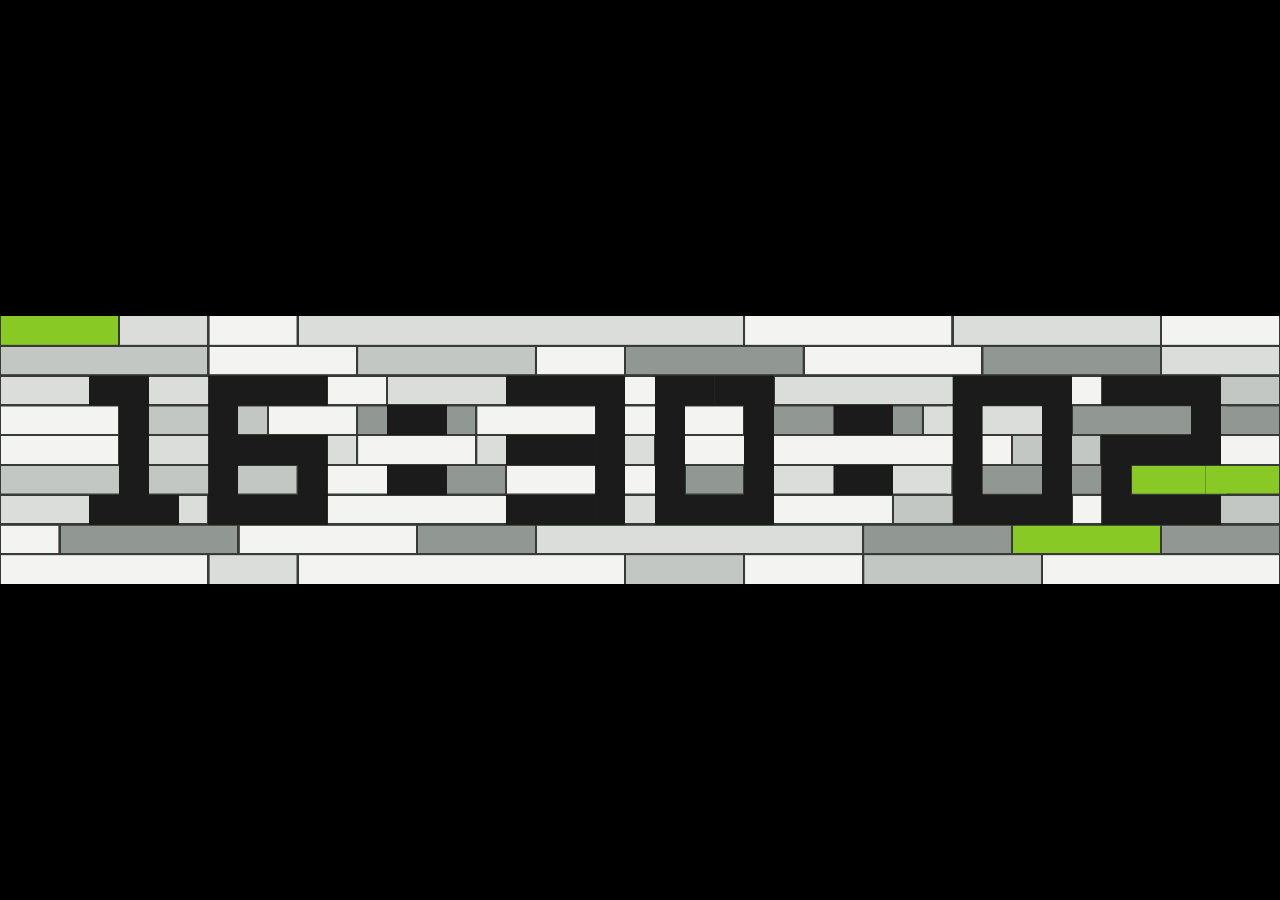
==== commit fe988d6d: "Match named 4x5 page to pressure-ripple kinetic build" ====
--- a/clock-4x5.html
+++ b/clock-4x5.html
@@ -19,47 +19,101 @@
 <script>
 (() => {
 'use strict';
+
 const W=3840,H=804,COLS=43,ROWS=9;
 const CELL_W=W/COLS,CELL_H=H/ROWS,GAP=7;
 const TZ='Australia/Melbourne';
 const BG='#1c1b1c',BOARD='#373a36';
 const COLORS=['#f3f4f2','#daddda','#c2c7c3','#919894','#89c925'];
-const FONT={'0':['1111','1001','1001','1001','1111'],'1':['0110','0010','0010','0010','0111'],'2':['1111','0001','1111','1000','1111'],'3':['1111','0001','1111','0001','1111'],'4':['1001','1001','1111','0001','0001'],'5':['1111','1000','1111','0001','1111'],'6':['1111','1000','1111','1001','1111'],'7':['1111','0001','0001','0001','0001'],'8':['1111','1001','1111','1001','1111'],'9':['1111','1001','1111','0001','1111'],':':['0000','0110','0000','0110','0000']};
+const FONT={
+ '0':['1111','1001','1001','1001','1111'],
+ '1':['0110','0010','0010','0010','0111'],
+ '2':['1111','0001','1111','1000','1111'],
+ '3':['1111','0001','1111','0001','1111'],
+ '4':['1001','1001','1111','0001','0001'],
+ '5':['1111','1000','1111','0001','1111'],
+ '6':['1111','1000','1111','1001','1111'],
+ '7':['1111','0001','0001','0001','0001'],
+ '8':['1111','1001','1111','1001','1111'],
+ '9':['1111','1001','1111','0001','1111'],
+ ':':['0000','0110','0000','0110','0000']
+};
 const PIECE_COUNTS=[7,8,7,8,7,8,7,8,7];
-const AMBIENT_SPEED={0:0.018,1:-0.011,7:0.014,8:-0.020};
-const AMBIENT_ROWS=new Set([0,1,7,8]);
-const AMBIENT_FRAME_MS=1000/30;
-const viewport=document.getElementById('viewport'),stage=document.getElementById('stage'),canvas=document.getElementById('clock'),ctx=canvas.getContext('2d',{alpha:false});ctx.imageSmoothingEnabled=false;
-const params=new URLSearchParams(location.search),DEMO=params.get('demo')==='1',FIXED_TIME=/^\d{2}:\d{2}:\d{2}$/.test(params.get('time')||'')?params.get('time'):null,FIXED_SEED=Number.isFinite(Number(params.get('seed')))?Number(params.get('seed')):null;
-let currentTime='00:00:00',currentMask=buildMask(currentTime),currentSeed=0,currentConfig=buildConfig(currentSeed),maskTransition=null,configTransition=null,tickTimer=0,demoSeconds=22*3600+22*60+20,demoTickCount=0,lastRender=0;
-function scaleStage(){const vw=viewport.clientWidth||window.innerWidth,vh=viewport.clientHeight||window.innerHeight,s=Math.min(vw/W,vh/H);stage.style.left=Math.round((vw-W*s)/2)+'px';stage.style.top=Math.round((vh-H*s)/2)+'px';stage.style.transform=`scale(${s})`}
-function xorshift(seed){let x=(seed|0)||123456789;return()=>{x^=x<<13;x^=x>>>17;x^=x<<5;return((x>>>0)%1000000)/1000000}}
-function pieceColor(row,index){const n=(row*19+index*13)%25;if(n===0||n===11)return COLORS[4];if(n<10)return COLORS[0];if(n<16)return COLORS[1];if(n<21)return COLORS[2];return COLORS[3]}
-function buildRowWidths(row,seed){const count=PIECE_COUNTS[row],min=2,remaining=COLS-count*min,rnd=xorshift((seed+1)*7919+row*104729),weights=[];let weightSum=0;for(let i=0;i<count;i++){let w=0.3+Math.pow(rnd(),1.35)*1.6;if(i===((seed+row*2)%count))w+=1.5;weights.push(w);weightSum+=w}const widths=weights.map(w=>min+Math.floor((w/weightSum)*remaining));let used=widths.reduce((a,b)=>a+b,0),cursor=(seed+row*3)%count;while(used<COLS){widths[cursor]+=1;used+=1;cursor=(cursor+3)%count}while(used>COLS){if(widths[cursor]>min){widths[cursor]-=1;used-=1}cursor=(cursor+2)%count}return widths}
-function buildConfig(seed){const config=[];for(let row=0;row<ROWS;row++){const widths=buildRowWidths(row,seed);let x=0;config.push(widths.map((width,index)=>{const p={x,width,color:pieceColor(row,index)};x+=width;return p}))}return config}
-function buildMask(timeStr){const mask=Array.from({length:ROWS},()=>Array(COLS).fill(0));let x=2;for(const ch of timeStr){const glyph=FONT[ch];for(let r=0;r<5;r++)for(let c=0;c<4;c++)if(glyph[r][c]==='1')mask[r+2][x+c]=1;x+=5}return mask}
-function changedSlots(fromTime,toTime){const slots=[];for(let i=0;i<Math.min(fromTime.length,toTime.length);i++){if(fromTime[i]===toTime[i])continue;const start=2+i*5;slots.push({index:i,start,end:start+3})}return slots}
-function slotForCol(slots,col){for(const s of slots)if(col>=s.start&&col<=s.end)return s;return null}
-function buildDiffRuns(oldMask,newMask,slots){const runs=[];for(let row=2;row<=6;row++){let col=0;while(col<COLS){const slot=slotForCol(slots,col);if(!slot||oldMask[row][col]===newMask[row][col]){col++;continue}const type=newMask[row][col]===1?'cut':'fill',start=col;while(col+1<=slot.end&&oldMask[row][col+1]!==newMask[row][col+1]&&(newMask[row][col+1]===1?'cut':'fill')===type)col++;const end=col;runs.push({row,start,end,type,center:(start+end+1)/2,slot});col++}}return runs}
-function ease(t){return t<0.5?2*t*t:1-Math.pow(-2*t+2,2)/2}function clamp(v,a,b){return Math.max(a,Math.min(b,v))}
-function ambientOffsetPx(row,now){if(!AMBIENT_ROWS.has(row))return 0;const px=(now/1000)*(AMBIENT_SPEED[row]||0)*CELL_W;return((px%W)+W)%W}
-function rowY(row){const top=row*CELL_H+(row===0?0:GAP/2),bottom=(row+1)*CELL_H-(row===ROWS-1?0:GAP/2);return{y:top,h:bottom-top}}
-function drawWrappedRect(x,y,w,h,color){ctx.fillStyle=color;for(const shift of[-W,0,W]){const xx=x+shift;if(xx+w<0||xx>W)continue;ctx.fillRect(xx,y,w,h)}}
-function interpPiece(a,b,t){return{x:a.x+(b.x-a.x)*t,width:a.width+(b.width-a.width)*t,color:a.color}}
-function configState(now){if(!configTransition)return{from:currentConfig,to:null,t:1};const raw=clamp((now-configTransition.start)/configTransition.duration,0,1);return{from:configTransition.from,to:configTransition.to,t:ease(raw),raw}}
-function drawFieldBase(now){ctx.fillStyle=BOARD;ctx.fillRect(0,0,W,H);const cs=configState(now);for(let row=0;row<ROWS;row++){const a=cs.from[row],b=cs.to?cs.to[row]:a,offset=ambientOffsetPx(row,now),{y,h}=rowY(row);for(let i=0;i<a.length;i++){const p=interpPiece(a[i],b[i],cs.t),x=p.x*CELL_W+offset+GAP/2,w=Math.max(1,p.width*CELL_W-GAP);drawWrappedRect(x,y,w,h,p.color)}}if(configTransition&&cs.raw>=1){currentConfig=configTransition.to;configTransition=null}}
-function localDeform(piece,row,slot,t,diffs){const pulse=Math.sin(Math.PI*t);if(pulse<=0.0001)return{x:piece.x*CELL_W,w:piece.width*CELL_W};const center=piece.x+piece.width/2;let shift=0,scale=1;for(const d of diffs){if(d.row!==row||d.slot.index!==slot.index)continue;const dist=Math.abs(center-d.center),radius=4.2;if(dist>=radius)continue;const influence=(1-dist/radius)*pulse,direction=center<d.center?-1:1;if(d.type==='cut'){shift+=direction*CELL_W*0.32*influence;scale-=0.075*influence}else{shift-=direction*CELL_W*0.26*influence;scale+=0.060*influence}}const baseW=piece.width*CELL_W,newW=Math.max(CELL_W*1.15,baseW*scale),baseCenter=center*CELL_W;return{x:baseCenter+shift-newW/2,w:newW}}
-function drawChangedSlotsOverlay(now,transition,t){if(!transition||!transition.slots.length)return;const cs=configState(now),mt=ease(t);for(const slot of transition.slots){ctx.save();const clipX=(slot.start-0.35)*CELL_W,clipW=(slot.end-slot.start+1+0.70)*CELL_W;ctx.beginPath();ctx.rect(clipX,2*CELL_H,clipW,5*CELL_H);ctx.clip();for(let row=2;row<=6;row++){const a=cs.from[row],b=cs.to?cs.to[row]:a,{y,h}=rowY(row);for(let i=0;i<a.length;i++){const p=interpPiece(a[i],b[i],cs.t),d=localDeform(p,row,slot,mt,transition.runs),x=d.x+GAP/2,w=Math.max(1,d.w-GAP);ctx.fillStyle=p.color;ctx.fillRect(x,y,w,h)}}ctx.restore()}}
-function cutWholeMask(mask){ctx.fillStyle=BG;for(let row=0;row<ROWS;row++)for(let col=0;col<COLS;col++)if(mask[row][col])ctx.fillRect(col*CELL_W,row*CELL_H,CELL_W+0.6,CELL_H+0.6)}
-function cutStableMask(oldMask,newMask){ctx.fillStyle=BG;for(let row=0;row<ROWS;row++)for(let col=0;col<COLS;col++)if(oldMask[row][col]&&newMask[row][col])ctx.fillRect(col*CELL_W,row*CELL_H,CELL_W+0.6,CELL_H+0.6)}
-function drawDiffRuns(runs,t){const et=ease(t);ctx.fillStyle=BG;for(const r of runs){const x=r.start*CELL_W,y=r.row*CELL_H,width=(r.end-r.start+1)*CELL_W;if(r.type==='cut'){const w=width*et;ctx.fillRect(x+(width-w)/2,y,w+0.6,CELL_H+0.6)}else{const w=width*(1-et);if(w>0.2)ctx.fillRect(x+(width-w)/2,y,w+0.6,CELL_H+0.6)}}}
-function render(now){if(now-lastRender<AMBIENT_FRAME_MS){requestAnimationFrame(render);return}lastRender=now;drawFieldBase(now);if(maskTransition){const raw=clamp((now-maskTransition.start)/maskTransition.duration,0,1);drawChangedSlotsOverlay(now,maskTransition,raw);cutStableMask(maskTransition.from,maskTransition.to);drawDiffRuns(maskTransition.runs,raw);if(raw>=1){currentMask=maskTransition.to;maskTransition=null}}else cutWholeMask(currentMask);requestAnimationFrame(render)}
-function melbourneParts(date){const parts=new Intl.DateTimeFormat('en-AU',{timeZone:TZ,hour:'2-digit',minute:'2-digit',second:'2-digit',hourCycle:'h23'}).formatToParts(date);let hh='00',mm='00',ss='00';for(const p of parts){if(p.type==='hour')hh=p.value;else if(p.type==='minute')mm=p.value;else if(p.type==='second')ss=p.value}return{hh,mm,ss}}
-function applyTime(timeStr,seed,allowMinuteMorph=true){const nextMask=buildMask(timeStr),slots=changedSlots(currentTime,timeStr),runs=buildDiffRuns(currentMask,nextMask,slots);if(runs.length)maskTransition={from:currentMask,to:nextMask,runs,slots,start:performance.now(),duration:820};else currentMask=nextMask;if(seed!==currentSeed){if(allowMinuteMorph)configTransition={from:currentConfig,to:buildConfig(seed),start:performance.now(),duration:1700};else currentConfig=buildConfig(seed);currentSeed=seed}currentTime=timeStr}
-function liveTick(){const p=melbourneParts(new Date()),str=`${p.hh}:${p.mm}:${p.ss}`,seed=Number(p.hh)*60+Number(p.mm);applyTime(str,seed,true);tickTimer=setTimeout(liveTick,Math.max(50,1000-(Date.now()%1000)+20))}
-function demoTick(){demoSeconds=(demoSeconds+1)%(24*3600);demoTickCount++;const hh=String(Math.floor(demoSeconds/3600)%24).padStart(2,'0'),mm=String(Math.floor(demoSeconds/60)%60).padStart(2,'0'),ss=String(demoSeconds%60).padStart(2,'0'),seed=Math.floor(demoTickCount/6);applyTime(`${hh}:${mm}:${ss}`,seed,true);tickTimer=setTimeout(demoTick,1000)}
-function initialise(){scaleStage();if(FIXED_TIME){currentTime=FIXED_TIME;currentMask=buildMask(FIXED_TIME);currentSeed=FIXED_SEED??0;currentConfig=buildConfig(currentSeed)}else{const p=melbourneParts(new Date());currentTime=`${p.hh}:${p.mm}:${p.ss}`;currentMask=buildMask(currentTime);currentSeed=Number(p.hh)*60+Number(p.mm);currentConfig=buildConfig(currentSeed);if(DEMO)tickTimer=setTimeout(demoTick,700);else tickTimer=setTimeout(liveTick,Math.max(50,1000-(Date.now()%1000)+20))}requestAnimationFrame(render)}
-addEventListener('resize',scaleStage,{passive:true});addEventListener('orientationchange',scaleStage,{passive:true});document.addEventListener('visibilitychange',()=>{if(!document.hidden&&!FIXED_TIME&&!DEMO){clearTimeout(tickTimer);liveTick()}});initialise();
+
+const KINETIC_ROWS=[0,1,8,7];
+const FRAME_MS=1000/30;
+const DIGIT_TRANSITION_MS=900;
+const ROW_TRANSITION_MS=920;
+const MINUTE_TRANSITION_MS=1450;
+
+const viewport=document.getElementById('viewport');
+const stage=document.getElementById('stage');
+const canvas=document.getElementById('clock');
+const ctx=canvas.getContext('2d',{alpha:false});
+ctx.imageSmoothingEnabled=false;
+
+const params=new URLSearchParams(location.search);
+const DEMO=params.get('demo')==='1';
+const FIXED_TIME=/^\d{2}:\d{2}:\d{2}$/.test(params.get('time')||'')?params.get('time'):null;
+const FIXED_SEED=Number.isFinite(Number(params.get('seed')))?Number(params.get('seed')):null;
+const PREVIEW_FROM=/^\d{2}:\d{2}:\d{2}$/.test(params.get('from')||'')?params.get('from'):null;
+const PREVIEW_TO=/^\d{2}:\d{2}:\d{2}$/.test(params.get('to')||'')?params.get('to'):null;
+const PREVIEW_T=Math.max(0,Math.min(1,Number(params.get('t'))||0));
+const PREVIEW_ROW=Number.isFinite(Number(params.get('row')))?Math.max(0,Math.min(8,Number(params.get('row')))):0;
+
+let currentTime='00:00:00';
+let currentMask=buildMask(currentTime);
+let currentSeed=0;
+let currentConfig=buildConfig(currentSeed);
+let maskTransition=null;
+let configTransition=null;
+let rowTransition=null;
+let tickTimer=0;
+let demoSeconds=22*3600+22*60+20;
+let demoTickCount=0;
+let lastRender=0;
+
+function scaleStage(){
+ const vw=viewport.clientWidth||window.innerWidth;
+ const vh=viewport.clientHeight||window.innerHeight;
+ const s=Math.min(vw/W,vh/H);
+ stage.style.left=Math.round((vw-W*s)/2)+'px';
+ stage.style.top=Math.round((vh-H*s)/2)+'px';
+ stage.style.transform=`scale(${s})`;
+}
+function xorshift(seed){let x=(seed|0)||123456789;return()=>{x^=x<<13;x^=x>>>17;x^=x<<5;return((x>>>0)%1000000)/1000000};}
+function pieceColor(row,index){const n=(row*19+index*13)%25;if(n===0||n===11)return COLORS[4];if(n<10)return COLORS[0];if(n<16)return COLORS[1];if(n<21)return COLORS[2];return COLORS[3];}
+function buildRowWidths(row,seed){const count=PIECE_COUNTS[row],min=2,remaining=COLS-count*min;const rnd=xorshift((seed+1)*7919+row*104729);const weights=[];let weightSum=0;for(let i=0;i<count;i++){let w=0.3+Math.pow(rnd(),1.35)*1.6;if(i===((seed+row*2)%count))w+=1.5;weights.push(w);weightSum+=w;}const widths=weights.map(w=>min+Math.floor((w/weightSum)*remaining));let used=widths.reduce((a,b)=>a+b,0),cursor=(seed+row*3)%count;while(used<COLS){widths[cursor]+=1;used+=1;cursor=(cursor+3)%count}while(used>COLS){if(widths[cursor]>min){widths[cursor]-=1;used-=1}cursor=(cursor+2)%count}return widths;}
+function buildConfig(seed){const config=[];for(let row=0;row<ROWS;row++){const widths=buildRowWidths(row,seed);let x=0;config.push(widths.map((width,index)=>{const p={x,width,color:pieceColor(row,index)};x+=width;return p}));}return config;}
+function buildMask(timeStr){const mask=Array.from({length:ROWS},()=>Array(COLS).fill(0));let x=2;for(const ch of timeStr){const glyph=FONT[ch];for(let r=0;r<5;r++)for(let c=0;c<4;c++)if(glyph[r][c]==='1')mask[r+2][x+c]=1;x+=5;}return mask;}
+function changedSlots(fromTime,toTime){const slots=[];for(let i=0;i<Math.min(fromTime.length,toTime.length);i++){if(fromTime[i]===toTime[i])continue;const start=2+i*5;slots.push({index:i,start,end:start+3});}return slots;}
+function slotForCol(slots,col){for(const s of slots)if(col>=s.start&&col<=s.end)return s;return null;}
+function buildDiffRuns(oldMask,newMask,slots){const runs=[];for(let row=2;row<=6;row++){let col=0;while(col<COLS){const slot=slotForCol(slots,col);if(!slot||oldMask[row][col]===newMask[row][col]){col++;continue}const type=newMask[row][col]===1?'cut':'fill';const start=col;while(col+1<=slot.end&&oldMask[row][col+1]!==newMask[row][col+1]&&(newMask[row][col+1]===1?'cut':'fill')===type)col++;const end=col;runs.push({row,start,end,type,center:(start+end+1)/2,slot});col++;}}return runs;}
+function ease(t){return t<0.5?2*t*t:1-Math.pow(-2*t+2,2)/2}
+function clamp(v,a,b){return Math.max(a,Math.min(b,v))}
+function rowY(row){const top=row*CELL_H+(row===0?0:GAP/2);const bottom=(row+1)*CELL_H-(row===ROWS-1?0:GAP/2);return{y:top,h:bottom-top};}
+function rowTarget(row,seed){return buildConfig(seed)[row].map(p=>({...p}));}
+function startRowRebuild(secondIndex){if(configTransition)return;const row=KINETIC_ROWS[secondIndex%KINETIC_ROWS.length];const from=currentConfig[row].map(p=>({...p}));const seed=currentSeed*97+secondIndex*31+row*17+1;const to=rowTarget(row,seed);rowTransition={row,from,to,start:performance.now(),duration:ROW_TRANSITION_MS};}
+function interpPiece(a,b,t){return{x:a.x+(b.x-a.x)*t,width:a.width+(b.width-a.width)*t,color:a.color};}
+function configState(now){if(!configTransition)return{from:currentConfig,to:null,t:1,raw:1};const raw=clamp((now-configTransition.start)/configTransition.duration,0,1);return{from:configTransition.from,to:configTransition.to,t:ease(raw),raw};}
+function rowState(row,now,cs){if(configTransition){const a=cs.from[row],b=cs.to[row];return{a,b,t:cs.t};}if(rowTransition&&row===rowTransition.row){const raw=clamp((now-rowTransition.start)/rowTransition.duration,0,1);return{a:rowTransition.from,b:rowTransition.to,t:ease(raw),rowRaw:raw};}const a=currentConfig[row];return{a,b:a,t:1};}
+function drawFieldBase(now){ctx.fillStyle=BOARD;ctx.fillRect(0,0,W,H);const cs=configState(now);let rowFinished=false;for(let row=0;row<ROWS;row++){const rs=rowState(row,now,cs);const {y,h}=rowY(row);for(let i=0;i<rs.a.length;i++){const p=interpPiece(rs.a[i],rs.b[i],rs.t);const x=p.x*CELL_W+GAP/2;const w=Math.max(1,p.width*CELL_W-GAP);ctx.fillStyle=p.color;ctx.fillRect(x,y,w,h);}if(rowTransition&&row===rowTransition.row&&rs.rowRaw>=1)rowFinished=true;}if(configTransition&&cs.raw>=1){currentConfig=configTransition.to;configTransition=null}if(rowFinished&&rowTransition){currentConfig[rowTransition.row]=rowTransition.to;rowTransition=null}}
+function localDeform(piece,row,slot,t,diffs){const center=piece.x+piece.width/2;let shift=0,scale=1;for(const d of diffs){if(d.row!==row)continue;const dist=Math.abs(center-d.center);const radius=7.0;if(dist>=radius)continue;const delay=Math.min(0.34,(dist/radius)*0.34 + Math.abs(row-4)*0.025);const lt=clamp((t-delay)/(1-delay),0,1);const pulse=Math.sin(Math.PI*lt);if(pulse<=0.0001)continue;const influence=(1-dist/radius)*pulse;const direction=center<d.center?-1:1;if(d.type==='cut'){shift+=direction*CELL_W*0.58*influence;scale-=0.115*influence;}else{shift-=direction*CELL_W*0.48*influence;scale+=0.090*influence;}}const baseW=piece.width*CELL_W;const newW=Math.max(CELL_W*1.05,baseW*scale);const baseCenter=center*CELL_W;return{x:baseCenter+shift-newW/2,w:newW};}
+function pairBoundsForSlot(slot){if(slot.start<=10)return{start:2,end:10};if(slot.start<=25)return{start:17,end:25};return{start:32,end:40};}
+function drawChangedSlotsOverlay(now,transition,t){if(!transition||!transition.slots.length)return;const cs=configState(now);const groups=[];for(const slot of transition.slots){const b=pairBoundsForSlot(slot);if(!groups.some(g=>g.start===b.start&&g.end===b.end))groups.push(b);}for(const group of groups){ctx.save();const clipX=(group.start-0.20)*CELL_W;const clipW=(group.end-group.start+1+0.40)*CELL_W;ctx.beginPath();ctx.rect(clipX,2*CELL_H,clipW,5*CELL_H);ctx.clip();for(let row=2;row<=6;row++){const rs=rowState(row,now,cs);const {y,h}=rowY(row);for(let i=0;i<rs.a.length;i++){const p=interpPiece(rs.a[i],rs.b[i],rs.t);const d=localDeform(p,row,null,t,transition.runs);const x=d.x+GAP/2;const w=Math.max(1,d.w-GAP);ctx.fillStyle=p.color;ctx.fillRect(x,y,w,h);}}ctx.restore();}}
+function cutWholeMask(mask){ctx.fillStyle=BG;for(let row=0;row<ROWS;row++)for(let col=0;col<COLS;col++)if(mask[row][col])ctx.fillRect(col*CELL_W,row*CELL_H,CELL_W+0.6,CELL_H+0.6);}
+function cutStableMask(oldMask,newMask){ctx.fillStyle=BG;for(let row=0;row<ROWS;row++)for(let col=0;col<COLS;col++)if(oldMask[row][col]&&newMask[row][col])ctx.fillRect(col*CELL_W,row*CELL_H,CELL_W+0.6,CELL_H+0.6);}
+function drawDiffRuns(runs,t){ctx.fillStyle=BG;for(const r of runs){const rowDelay=Math.abs(r.row-4)*0.035;const lt=clamp((t-rowDelay)/(1-rowDelay),0,1);const et=ease(lt);const x=r.start*CELL_W;const y=r.row*CELL_H;const width=(r.end-r.start+1)*CELL_W;if(r.type==='cut'){const w=width*et;ctx.fillRect(x+(width-w)/2,y,w+0.6,CELL_H+0.6);}else{const w=width*(1-et);if(w>0.2)ctx.fillRect(x+(width-w)/2,y,w+0.6,CELL_H+0.6);}}}
+function render(now){if(now-lastRender<FRAME_MS){requestAnimationFrame(render);return}lastRender=now;drawFieldBase(now);if(maskTransition){const raw=clamp((now-maskTransition.start)/maskTransition.duration,0,1);drawChangedSlotsOverlay(now,maskTransition,raw);cutStableMask(maskTransition.from,maskTransition.to);drawDiffRuns(maskTransition.runs,raw);if(raw>=1){currentMask=maskTransition.to;maskTransition=null}}else cutWholeMask(currentMask);requestAnimationFrame(render);}
+function melbourneParts(date){const parts=new Intl.DateTimeFormat('en-AU',{timeZone:TZ,hour:'2-digit',minute:'2-digit',second:'2-digit',hourCycle:'h23'}).formatToParts(date);let hh='00',mm='00',ss='00';for(const p of parts){if(p.type==='hour')hh=p.value;else if(p.type==='minute')mm=p.value;else if(p.type==='second')ss=p.value}return{hh,mm,ss};}
+function applyTime(timeStr,seed,allowMinuteMorph=true){const nextMask=buildMask(timeStr);const slots=changedSlots(currentTime,timeStr);const runs=buildDiffRuns(currentMask,nextMask,slots);if(runs.length){maskTransition={from:currentMask,to:nextMask,runs,slots,start:performance.now(),duration:DIGIT_TRANSITION_MS};}else currentMask=nextMask;const minuteChanged=seed!==currentSeed;if(minuteChanged){rowTransition=null;if(allowMinuteMorph)configTransition={from:currentConfig,to:buildConfig(seed),start:performance.now(),duration:MINUTE_TRANSITION_MS};else currentConfig=buildConfig(seed);currentSeed=seed;}else{const sec=Number(timeStr.slice(6,8));startRowRebuild(sec);}currentTime=timeStr;}
+function liveTick(){const p=melbourneParts(new Date());const str=`${p.hh}:${p.mm}:${p.ss}`;const seed=Number(p.hh)*60+Number(p.mm);applyTime(str,seed,true);tickTimer=setTimeout(liveTick,Math.max(50,1000-(Date.now()%1000)+20));}
+function demoTick(){demoSeconds=(demoSeconds+1)%(24*3600);demoTickCount++;const hh=String(Math.floor(demoSeconds/3600)%24).padStart(2,'0');const mm=String(Math.floor(demoSeconds/60)%60).padStart(2,'0');const ss=String(demoSeconds%60).padStart(2,'0');const seed=Number(hh)*60+Number(mm);applyTime(`${hh}:${mm}:${ss}`,seed,true);tickTimer=setTimeout(demoTick,1000);}
+function initialise(){scaleStage();if(PREVIEW_FROM&&PREVIEW_TO){currentTime=PREVIEW_FROM;currentMask=buildMask(PREVIEW_FROM);currentSeed=FIXED_SEED??0;currentConfig=buildConfig(currentSeed);const nextMask=buildMask(PREVIEW_TO);const slots=changedSlots(PREVIEW_FROM,PREVIEW_TO);const runs=buildDiffRuns(currentMask,nextMask,slots);const now=performance.now();maskTransition={from:currentMask,to:nextMask,runs,slots,start:now-PREVIEW_T*DIGIT_TRANSITION_MS,duration:DIGIT_TRANSITION_MS};const target=rowTarget(PREVIEW_ROW,currentSeed*97+99+PREVIEW_ROW*17);rowTransition={row:PREVIEW_ROW,from:currentConfig[PREVIEW_ROW].map(p=>({...p})),to:target,start:now-PREVIEW_T*ROW_TRANSITION_MS,duration:ROW_TRANSITION_MS};}else if(FIXED_TIME){currentTime=FIXED_TIME;currentMask=buildMask(FIXED_TIME);currentSeed=FIXED_SEED??0;currentConfig=buildConfig(currentSeed);}else{const p=melbourneParts(new Date());currentTime=`${p.hh}:${p.mm}:${p.ss}`;currentMask=buildMask(currentTime);currentSeed=Number(p.hh)*60+Number(p.mm);currentConfig=buildConfig(currentSeed);if(DEMO)tickTimer=setTimeout(demoTick,700);else tickTimer=setTimeout(liveTick,Math.max(50,1000-(Date.now()%1000)+20));}requestAnimationFrame(render);}
+addEventListener('resize',scaleStage,{passive:true});
+addEventListener('orientationchange',scaleStage,{passive:true});
+document.addEventListener('visibilitychange',()=>{if(!document.hidden&&!FIXED_TIME&&!DEMO){clearTimeout(tickTimer);liveTick()}});
+initialise();
 })();
 </script>
 </body>
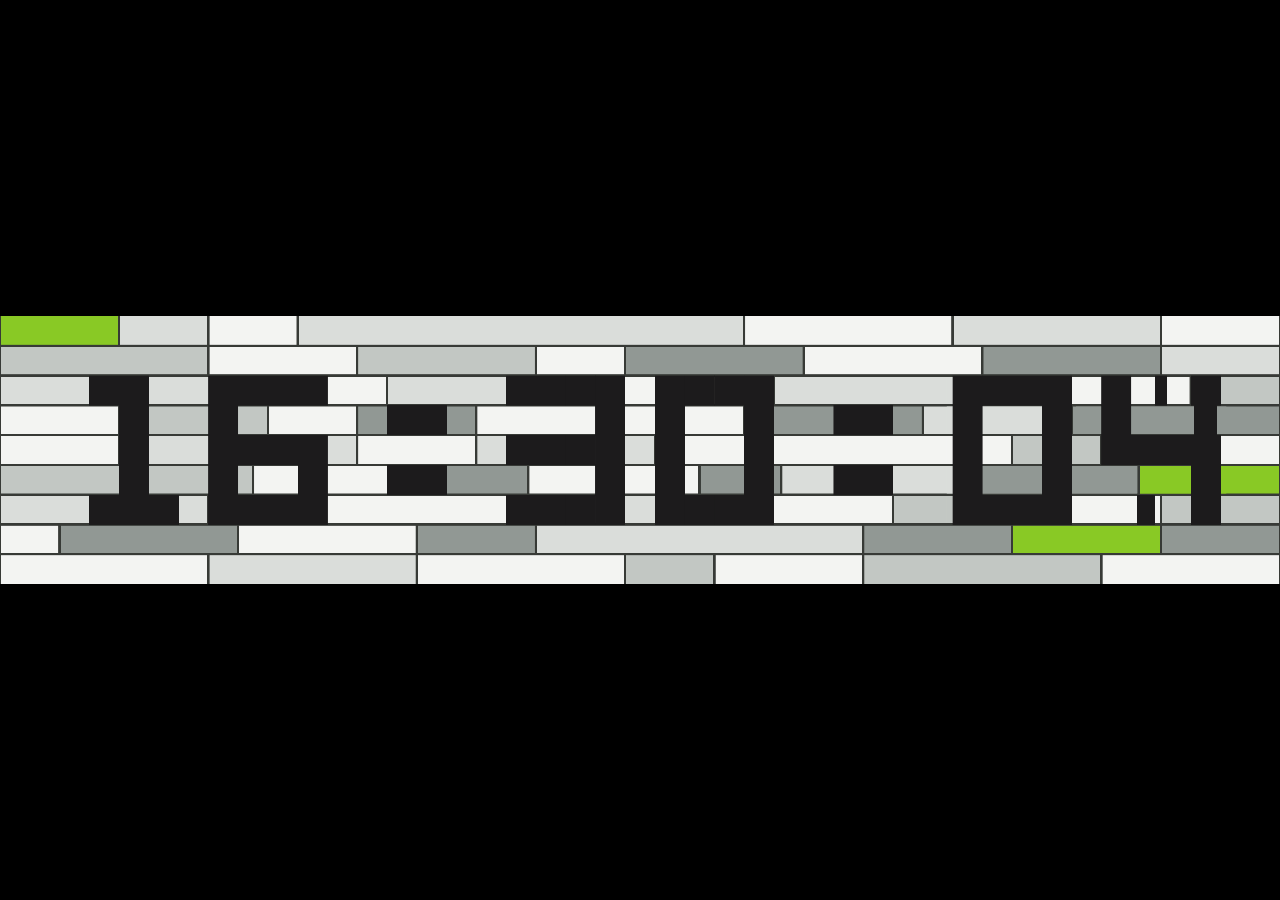
==== commit 69a7af05: "Match named 4x5 page to all-row kinetic cycle" ====
--- a/clock-4x5.html
+++ b/clock-4x5.html
@@ -40,7 +40,11 @@
 };
 const PIECE_COUNTS=[7,8,7,8,7,8,7,8,7];
 
-const KINETIC_ROWS=[0,1,8,7];
+// Event-driven kinetic system: each second creates a pressure ripple in the
+// changing time zone, while one architectural row rebuilds. The default
+// all-row mode cycles 0→8 continuously, top to bottom.
+const ALL_KINETIC_ROWS=[0,1,2,3,4,5,6,7,8];
+const OUTER_KINETIC_ROWS=[0,1,8,7];
 const FRAME_MS=1000/30;
 const DIGIT_TRANSITION_MS=900;
 const ROW_TRANSITION_MS=920;
@@ -60,6 +64,8 @@
 const PREVIEW_TO=/^\d{2}:\d{2}:\d{2}$/.test(params.get('to')||'')?params.get('to'):null;
 const PREVIEW_T=Math.max(0,Math.min(1,Number(params.get('t'))||0));
 const PREVIEW_ROW=Number.isFinite(Number(params.get('row')))?Math.max(0,Math.min(8,Number(params.get('row')))):0;
+const ROW_MODE=(params.get('rows')||'all').toLowerCase();
+const KINETIC_ROWS=ROW_MODE==='outer'?OUTER_KINETIC_ROWS:(ROW_MODE==='none'?[]:ALL_KINETIC_ROWS);
 
 let currentTime='00:00:00';
 let currentMask=buildMask(currentTime);
@@ -81,38 +87,349 @@
  stage.style.top=Math.round((vh-H*s)/2)+'px';
  stage.style.transform=`scale(${s})`;
 }
-function xorshift(seed){let x=(seed|0)||123456789;return()=>{x^=x<<13;x^=x>>>17;x^=x<<5;return((x>>>0)%1000000)/1000000};}
-function pieceColor(row,index){const n=(row*19+index*13)%25;if(n===0||n===11)return COLORS[4];if(n<10)return COLORS[0];if(n<16)return COLORS[1];if(n<21)return COLORS[2];return COLORS[3];}
-function buildRowWidths(row,seed){const count=PIECE_COUNTS[row],min=2,remaining=COLS-count*min;const rnd=xorshift((seed+1)*7919+row*104729);const weights=[];let weightSum=0;for(let i=0;i<count;i++){let w=0.3+Math.pow(rnd(),1.35)*1.6;if(i===((seed+row*2)%count))w+=1.5;weights.push(w);weightSum+=w;}const widths=weights.map(w=>min+Math.floor((w/weightSum)*remaining));let used=widths.reduce((a,b)=>a+b,0),cursor=(seed+row*3)%count;while(used<COLS){widths[cursor]+=1;used+=1;cursor=(cursor+3)%count}while(used>COLS){if(widths[cursor]>min){widths[cursor]-=1;used-=1}cursor=(cursor+2)%count}return widths;}
-function buildConfig(seed){const config=[];for(let row=0;row<ROWS;row++){const widths=buildRowWidths(row,seed);let x=0;config.push(widths.map((width,index)=>{const p={x,width,color:pieceColor(row,index)};x+=width;return p}));}return config;}
-function buildMask(timeStr){const mask=Array.from({length:ROWS},()=>Array(COLS).fill(0));let x=2;for(const ch of timeStr){const glyph=FONT[ch];for(let r=0;r<5;r++)for(let c=0;c<4;c++)if(glyph[r][c]==='1')mask[r+2][x+c]=1;x+=5;}return mask;}
-function changedSlots(fromTime,toTime){const slots=[];for(let i=0;i<Math.min(fromTime.length,toTime.length);i++){if(fromTime[i]===toTime[i])continue;const start=2+i*5;slots.push({index:i,start,end:start+3});}return slots;}
-function slotForCol(slots,col){for(const s of slots)if(col>=s.start&&col<=s.end)return s;return null;}
-function buildDiffRuns(oldMask,newMask,slots){const runs=[];for(let row=2;row<=6;row++){let col=0;while(col<COLS){const slot=slotForCol(slots,col);if(!slot||oldMask[row][col]===newMask[row][col]){col++;continue}const type=newMask[row][col]===1?'cut':'fill';const start=col;while(col+1<=slot.end&&oldMask[row][col+1]!==newMask[row][col+1]&&(newMask[row][col+1]===1?'cut':'fill')===type)col++;const end=col;runs.push({row,start,end,type,center:(start+end+1)/2,slot});col++;}}return runs;}
+
+function xorshift(seed){
+ let x=(seed|0)||123456789;
+ return()=>{x^=x<<13;x^=x>>>17;x^=x<<5;return((x>>>0)%1000000)/1000000};
+}
+
+function pieceColor(row,index){
+ const n=(row*19+index*13)%25;
+ if(n===0||n===11)return COLORS[4];
+ if(n<10)return COLORS[0];
+ if(n<16)return COLORS[1];
+ if(n<21)return COLORS[2];
+ return COLORS[3];
+}
+
+function buildRowWidths(row,seed){
+ const count=PIECE_COUNTS[row],min=2,remaining=COLS-count*min;
+ const rnd=xorshift((seed+1)*7919+row*104729);
+ const weights=[];let weightSum=0;
+ for(let i=0;i<count;i++){
+  let w=0.3+Math.pow(rnd(),1.35)*1.6;
+  if(i===((seed+row*2)%count))w+=1.5;
+  weights.push(w);weightSum+=w;
+ }
+ const widths=weights.map(w=>min+Math.floor((w/weightSum)*remaining));
+ let used=widths.reduce((a,b)=>a+b,0),cursor=(seed+row*3)%count;
+ while(used<COLS){widths[cursor]+=1;used+=1;cursor=(cursor+3)%count}
+ while(used>COLS){if(widths[cursor]>min){widths[cursor]-=1;used-=1}cursor=(cursor+2)%count}
+ return widths;
+}
+
+function buildConfig(seed){
+ const config=[];
+ for(let row=0;row<ROWS;row++){
+  const widths=buildRowWidths(row,seed);let x=0;
+  config.push(widths.map((width,index)=>{const p={x,width,color:pieceColor(row,index)};x+=width;return p}));
+ }
+ return config;
+}
+
+function buildMask(timeStr){
+ const mask=Array.from({length:ROWS},()=>Array(COLS).fill(0));
+ let x=2;
+ for(const ch of timeStr){
+  const glyph=FONT[ch];
+  for(let r=0;r<5;r++)for(let c=0;c<4;c++)if(glyph[r][c]==='1')mask[r+2][x+c]=1;
+  x+=5;
+ }
+ return mask;
+}
+
+function changedSlots(fromTime,toTime){
+ const slots=[];
+ for(let i=0;i<Math.min(fromTime.length,toTime.length);i++){
+  if(fromTime[i]===toTime[i])continue;
+  const start=2+i*5;
+  slots.push({index:i,start,end:start+3});
+ }
+ return slots;
+}
+
+function slotForCol(slots,col){
+ for(const s of slots)if(col>=s.start&&col<=s.end)return s;
+ return null;
+}
+
+function buildDiffRuns(oldMask,newMask,slots){
+ const runs=[];
+ for(let row=2;row<=6;row++){
+  let col=0;
+  while(col<COLS){
+   const slot=slotForCol(slots,col);
+   if(!slot||oldMask[row][col]===newMask[row][col]){col++;continue}
+   const type=newMask[row][col]===1?'cut':'fill';
+   const start=col;
+   while(col+1<=slot.end&&oldMask[row][col+1]!==newMask[row][col+1]&&(newMask[row][col+1]===1?'cut':'fill')===type)col++;
+   const end=col;
+   runs.push({row,start,end,type,center:(start+end+1)/2,slot});
+   col++;
+  }
+ }
+ return runs;
+}
+
 function ease(t){return t<0.5?2*t*t:1-Math.pow(-2*t+2,2)/2}
 function clamp(v,a,b){return Math.max(a,Math.min(b,v))}
-function rowY(row){const top=row*CELL_H+(row===0?0:GAP/2);const bottom=(row+1)*CELL_H-(row===ROWS-1?0:GAP/2);return{y:top,h:bottom-top};}
-function rowTarget(row,seed){return buildConfig(seed)[row].map(p=>({...p}));}
-function startRowRebuild(secondIndex){if(configTransition)return;const row=KINETIC_ROWS[secondIndex%KINETIC_ROWS.length];const from=currentConfig[row].map(p=>({...p}));const seed=currentSeed*97+secondIndex*31+row*17+1;const to=rowTarget(row,seed);rowTransition={row,from,to,start:performance.now(),duration:ROW_TRANSITION_MS};}
-function interpPiece(a,b,t){return{x:a.x+(b.x-a.x)*t,width:a.width+(b.width-a.width)*t,color:a.color};}
-function configState(now){if(!configTransition)return{from:currentConfig,to:null,t:1,raw:1};const raw=clamp((now-configTransition.start)/configTransition.duration,0,1);return{from:configTransition.from,to:configTransition.to,t:ease(raw),raw};}
-function rowState(row,now,cs){if(configTransition){const a=cs.from[row],b=cs.to[row];return{a,b,t:cs.t};}if(rowTransition&&row===rowTransition.row){const raw=clamp((now-rowTransition.start)/rowTransition.duration,0,1);return{a:rowTransition.from,b:rowTransition.to,t:ease(raw),rowRaw:raw};}const a=currentConfig[row];return{a,b:a,t:1};}
-function drawFieldBase(now){ctx.fillStyle=BOARD;ctx.fillRect(0,0,W,H);const cs=configState(now);let rowFinished=false;for(let row=0;row<ROWS;row++){const rs=rowState(row,now,cs);const {y,h}=rowY(row);for(let i=0;i<rs.a.length;i++){const p=interpPiece(rs.a[i],rs.b[i],rs.t);const x=p.x*CELL_W+GAP/2;const w=Math.max(1,p.width*CELL_W-GAP);ctx.fillStyle=p.color;ctx.fillRect(x,y,w,h);}if(rowTransition&&row===rowTransition.row&&rs.rowRaw>=1)rowFinished=true;}if(configTransition&&cs.raw>=1){currentConfig=configTransition.to;configTransition=null}if(rowFinished&&rowTransition){currentConfig[rowTransition.row]=rowTransition.to;rowTransition=null}}
-function localDeform(piece,row,slot,t,diffs){const center=piece.x+piece.width/2;let shift=0,scale=1;for(const d of diffs){if(d.row!==row)continue;const dist=Math.abs(center-d.center);const radius=7.0;if(dist>=radius)continue;const delay=Math.min(0.34,(dist/radius)*0.34 + Math.abs(row-4)*0.025);const lt=clamp((t-delay)/(1-delay),0,1);const pulse=Math.sin(Math.PI*lt);if(pulse<=0.0001)continue;const influence=(1-dist/radius)*pulse;const direction=center<d.center?-1:1;if(d.type==='cut'){shift+=direction*CELL_W*0.58*influence;scale-=0.115*influence;}else{shift-=direction*CELL_W*0.48*influence;scale+=0.090*influence;}}const baseW=piece.width*CELL_W;const newW=Math.max(CELL_W*1.05,baseW*scale);const baseCenter=center*CELL_W;return{x:baseCenter+shift-newW/2,w:newW};}
-function pairBoundsForSlot(slot){if(slot.start<=10)return{start:2,end:10};if(slot.start<=25)return{start:17,end:25};return{start:32,end:40};}
-function drawChangedSlotsOverlay(now,transition,t){if(!transition||!transition.slots.length)return;const cs=configState(now);const groups=[];for(const slot of transition.slots){const b=pairBoundsForSlot(slot);if(!groups.some(g=>g.start===b.start&&g.end===b.end))groups.push(b);}for(const group of groups){ctx.save();const clipX=(group.start-0.20)*CELL_W;const clipW=(group.end-group.start+1+0.40)*CELL_W;ctx.beginPath();ctx.rect(clipX,2*CELL_H,clipW,5*CELL_H);ctx.clip();for(let row=2;row<=6;row++){const rs=rowState(row,now,cs);const {y,h}=rowY(row);for(let i=0;i<rs.a.length;i++){const p=interpPiece(rs.a[i],rs.b[i],rs.t);const d=localDeform(p,row,null,t,transition.runs);const x=d.x+GAP/2;const w=Math.max(1,d.w-GAP);ctx.fillStyle=p.color;ctx.fillRect(x,y,w,h);}}ctx.restore();}}
-function cutWholeMask(mask){ctx.fillStyle=BG;for(let row=0;row<ROWS;row++)for(let col=0;col<COLS;col++)if(mask[row][col])ctx.fillRect(col*CELL_W,row*CELL_H,CELL_W+0.6,CELL_H+0.6);}
-function cutStableMask(oldMask,newMask){ctx.fillStyle=BG;for(let row=0;row<ROWS;row++)for(let col=0;col<COLS;col++)if(oldMask[row][col]&&newMask[row][col])ctx.fillRect(col*CELL_W,row*CELL_H,CELL_W+0.6,CELL_H+0.6);}
-function drawDiffRuns(runs,t){ctx.fillStyle=BG;for(const r of runs){const rowDelay=Math.abs(r.row-4)*0.035;const lt=clamp((t-rowDelay)/(1-rowDelay),0,1);const et=ease(lt);const x=r.start*CELL_W;const y=r.row*CELL_H;const width=(r.end-r.start+1)*CELL_W;if(r.type==='cut'){const w=width*et;ctx.fillRect(x+(width-w)/2,y,w+0.6,CELL_H+0.6);}else{const w=width*(1-et);if(w>0.2)ctx.fillRect(x+(width-w)/2,y,w+0.6,CELL_H+0.6);}}}
-function render(now){if(now-lastRender<FRAME_MS){requestAnimationFrame(render);return}lastRender=now;drawFieldBase(now);if(maskTransition){const raw=clamp((now-maskTransition.start)/maskTransition.duration,0,1);drawChangedSlotsOverlay(now,maskTransition,raw);cutStableMask(maskTransition.from,maskTransition.to);drawDiffRuns(maskTransition.runs,raw);if(raw>=1){currentMask=maskTransition.to;maskTransition=null}}else cutWholeMask(currentMask);requestAnimationFrame(render);}
-function melbourneParts(date){const parts=new Intl.DateTimeFormat('en-AU',{timeZone:TZ,hour:'2-digit',minute:'2-digit',second:'2-digit',hourCycle:'h23'}).formatToParts(date);let hh='00',mm='00',ss='00';for(const p of parts){if(p.type==='hour')hh=p.value;else if(p.type==='minute')mm=p.value;else if(p.type==='second')ss=p.value}return{hh,mm,ss};}
-function applyTime(timeStr,seed,allowMinuteMorph=true){const nextMask=buildMask(timeStr);const slots=changedSlots(currentTime,timeStr);const runs=buildDiffRuns(currentMask,nextMask,slots);if(runs.length){maskTransition={from:currentMask,to:nextMask,runs,slots,start:performance.now(),duration:DIGIT_TRANSITION_MS};}else currentMask=nextMask;const minuteChanged=seed!==currentSeed;if(minuteChanged){rowTransition=null;if(allowMinuteMorph)configTransition={from:currentConfig,to:buildConfig(seed),start:performance.now(),duration:MINUTE_TRANSITION_MS};else currentConfig=buildConfig(seed);currentSeed=seed;}else{const sec=Number(timeStr.slice(6,8));startRowRebuild(sec);}currentTime=timeStr;}
-function liveTick(){const p=melbourneParts(new Date());const str=`${p.hh}:${p.mm}:${p.ss}`;const seed=Number(p.hh)*60+Number(p.mm);applyTime(str,seed,true);tickTimer=setTimeout(liveTick,Math.max(50,1000-(Date.now()%1000)+20));}
-function demoTick(){demoSeconds=(demoSeconds+1)%(24*3600);demoTickCount++;const hh=String(Math.floor(demoSeconds/3600)%24).padStart(2,'0');const mm=String(Math.floor(demoSeconds/60)%60).padStart(2,'0');const ss=String(demoSeconds%60).padStart(2,'0');const seed=Number(hh)*60+Number(mm);applyTime(`${hh}:${mm}:${ss}`,seed,true);tickTimer=setTimeout(demoTick,1000);}
-function initialise(){scaleStage();if(PREVIEW_FROM&&PREVIEW_TO){currentTime=PREVIEW_FROM;currentMask=buildMask(PREVIEW_FROM);currentSeed=FIXED_SEED??0;currentConfig=buildConfig(currentSeed);const nextMask=buildMask(PREVIEW_TO);const slots=changedSlots(PREVIEW_FROM,PREVIEW_TO);const runs=buildDiffRuns(currentMask,nextMask,slots);const now=performance.now();maskTransition={from:currentMask,to:nextMask,runs,slots,start:now-PREVIEW_T*DIGIT_TRANSITION_MS,duration:DIGIT_TRANSITION_MS};const target=rowTarget(PREVIEW_ROW,currentSeed*97+99+PREVIEW_ROW*17);rowTransition={row:PREVIEW_ROW,from:currentConfig[PREVIEW_ROW].map(p=>({...p})),to:target,start:now-PREVIEW_T*ROW_TRANSITION_MS,duration:ROW_TRANSITION_MS};}else if(FIXED_TIME){currentTime=FIXED_TIME;currentMask=buildMask(FIXED_TIME);currentSeed=FIXED_SEED??0;currentConfig=buildConfig(currentSeed);}else{const p=melbourneParts(new Date());currentTime=`${p.hh}:${p.mm}:${p.ss}`;currentMask=buildMask(currentTime);currentSeed=Number(p.hh)*60+Number(p.mm);currentConfig=buildConfig(currentSeed);if(DEMO)tickTimer=setTimeout(demoTick,700);else tickTimer=setTimeout(liveTick,Math.max(50,1000-(Date.now()%1000)+20));}requestAnimationFrame(render);}
+
+function rowY(row){
+ const top=row*CELL_H+(row===0?0:GAP/2);
+ const bottom=(row+1)*CELL_H-(row===ROWS-1?0:GAP/2);
+ return{y:top,h:bottom-top};
+}
+
+function rowTarget(row,seed){
+ return buildConfig(seed)[row].map(p=>({...p}));
+}
+
+function startRowRebuild(secondIndex){
+ if(configTransition||KINETIC_ROWS.length===0)return;
+ const row=KINETIC_ROWS[((secondIndex%KINETIC_ROWS.length)+KINETIC_ROWS.length)%KINETIC_ROWS.length];
+ const from=currentConfig[row].map(p=>({...p}));
+ const seed=currentSeed*97+secondIndex*31+row*17+1;
+ const to=rowTarget(row,seed);
+ rowTransition={row,from,to,start:performance.now(),duration:ROW_TRANSITION_MS};
+}
+
+function interpPiece(a,b,t){
+ return{
+  x:a.x+(b.x-a.x)*t,
+  width:a.width+(b.width-a.width)*t,
+  color:a.color
+ };
+}
+
+function configState(now){
+ if(!configTransition)return{from:currentConfig,to:null,t:1,raw:1};
+ const raw=clamp((now-configTransition.start)/configTransition.duration,0,1);
+ return{from:configTransition.from,to:configTransition.to,t:ease(raw),raw};
+}
+
+function rowState(row,now,cs){
+ if(configTransition){
+  const a=cs.from[row],b=cs.to[row];
+  return{a,b,t:cs.t};
+ }
+ if(rowTransition&&row===rowTransition.row){
+  const raw=clamp((now-rowTransition.start)/rowTransition.duration,0,1);
+  return{a:rowTransition.from,b:rowTransition.to,t:ease(raw),rowRaw:raw};
+ }
+ const a=currentConfig[row];
+ return{a,b:a,t:1};
+}
+
+function drawFieldBase(now){
+ ctx.fillStyle=BOARD;ctx.fillRect(0,0,W,H);
+ const cs=configState(now);
+ let rowFinished=false;
+ for(let row=0;row<ROWS;row++){
+  const rs=rowState(row,now,cs);
+  const {y,h}=rowY(row);
+  for(let i=0;i<rs.a.length;i++){
+   const p=interpPiece(rs.a[i],rs.b[i],rs.t);
+   const x=p.x*CELL_W+GAP/2;
+   const w=Math.max(1,p.width*CELL_W-GAP);
+   ctx.fillStyle=p.color;ctx.fillRect(x,y,w,h);
+  }
+  if(rowTransition&&row===rowTransition.row&&rs.rowRaw>=1)rowFinished=true;
+ }
+ if(configTransition&&cs.raw>=1){currentConfig=configTransition.to;configTransition=null}
+ if(rowFinished&&rowTransition){currentConfig[rowTransition.row]=rowTransition.to;rowTransition=null}
+}
+
+function localDeform(piece,row,slot,t,diffs){
+ const center=piece.x+piece.width/2;
+ let shift=0,scale=1;
+ for(const d of diffs){
+  if(d.row!==row)continue;
+  const dist=Math.abs(center-d.center);
+  const radius=7.0;
+  if(dist>=radius)continue;
+  // Distance delays the reaction, producing a visible pressure wave.
+  const delay=Math.min(0.34,(dist/radius)*0.34 + Math.abs(row-4)*0.025);
+  const lt=clamp((t-delay)/(1-delay),0,1);
+  const pulse=Math.sin(Math.PI*lt);
+  if(pulse<=0.0001)continue;
+  const influence=(1-dist/radius)*pulse;
+  const direction=center<d.center?-1:1;
+  if(d.type==='cut'){
+   shift+=direction*CELL_W*0.58*influence;
+   scale-=0.115*influence;
+  }else{
+   shift-=direction*CELL_W*0.48*influence;
+   scale+=0.090*influence;
+  }
+ }
+ const baseW=piece.width*CELL_W;
+ const newW=Math.max(CELL_W*1.05,baseW*scale);
+ const baseCenter=center*CELL_W;
+ return{x:baseCenter+shift-newW/2,w:newW};
+}
+
+function pairBoundsForSlot(slot){
+ // HH = columns 2..10, MM = 17..25, SS = 32..40. Colons remain fixed.
+ if(slot.start<=10)return{start:2,end:10};
+ if(slot.start<=25)return{start:17,end:25};
+ return{start:32,end:40};
+}
+
+function drawChangedSlotsOverlay(now,transition,t){
+ if(!transition||!transition.slots.length)return;
+ const cs=configState(now);
+ const groups=[];
+ for(const slot of transition.slots){
+  const b=pairBoundsForSlot(slot);
+  if(!groups.some(g=>g.start===b.start&&g.end===b.end))groups.push(b);
+ }
+ for(const group of groups){
+  ctx.save();
+  // Hard clip prevents a seconds ripple from touching MM or HH.
+  const clipX=(group.start-0.20)*CELL_W;
+  const clipW=(group.end-group.start+1+0.40)*CELL_W;
+  ctx.beginPath();ctx.rect(clipX,2*CELL_H,clipW,5*CELL_H);ctx.clip();
+  for(let row=2;row<=6;row++){
+   const rs=rowState(row,now,cs);
+   const {y,h}=rowY(row);
+   for(let i=0;i<rs.a.length;i++){
+    const p=interpPiece(rs.a[i],rs.b[i],rs.t);
+    const d=localDeform(p,row,null,t,transition.runs);
+    const x=d.x+GAP/2;
+    const w=Math.max(1,d.w-GAP);
+    ctx.fillStyle=p.color;ctx.fillRect(x,y,w,h);
+   }
+  }
+  ctx.restore();
+ }
+}
+
+function cutWholeMask(mask){
+ ctx.fillStyle=BG;
+ for(let row=0;row<ROWS;row++)for(let col=0;col<COLS;col++)if(mask[row][col]){
+  ctx.fillRect(col*CELL_W,row*CELL_H,CELL_W+0.6,CELL_H+0.6);
+ }
+}
+
+function cutStableMask(oldMask,newMask){
+ ctx.fillStyle=BG;
+ for(let row=0;row<ROWS;row++)for(let col=0;col<COLS;col++)if(oldMask[row][col]&&newMask[row][col]){
+  ctx.fillRect(col*CELL_W,row*CELL_H,CELL_W+0.6,CELL_H+0.6);
+ }
+}
+
+function drawDiffRuns(runs,t){
+ ctx.fillStyle=BG;
+ for(const r of runs){
+  const rowDelay=Math.abs(r.row-4)*0.035;
+  const lt=clamp((t-rowDelay)/(1-rowDelay),0,1);
+  const et=ease(lt);
+  const x=r.start*CELL_W;
+  const y=r.row*CELL_H;
+  const width=(r.end-r.start+1)*CELL_W;
+  if(r.type==='cut'){
+   const w=width*et;
+   ctx.fillRect(x+(width-w)/2,y,w+0.6,CELL_H+0.6);
+  }else{
+   const w=width*(1-et);
+   if(w>0.2)ctx.fillRect(x+(width-w)/2,y,w+0.6,CELL_H+0.6);
+  }
+ }
+}
+
+function render(now){
+ if(now-lastRender<FRAME_MS){requestAnimationFrame(render);return}
+ lastRender=now;
+ drawFieldBase(now);
+ if(maskTransition){
+  const raw=clamp((now-maskTransition.start)/maskTransition.duration,0,1);
+  drawChangedSlotsOverlay(now,maskTransition,raw);
+  cutStableMask(maskTransition.from,maskTransition.to);
+  drawDiffRuns(maskTransition.runs,raw);
+  if(raw>=1){currentMask=maskTransition.to;maskTransition=null}
+ }else cutWholeMask(currentMask);
+ requestAnimationFrame(render);
+}
+
+function melbourneParts(date){
+ const parts=new Intl.DateTimeFormat('en-AU',{timeZone:TZ,hour:'2-digit',minute:'2-digit',second:'2-digit',hourCycle:'h23'}).formatToParts(date);
+ let hh='00',mm='00',ss='00';
+ for(const p of parts){if(p.type==='hour')hh=p.value;else if(p.type==='minute')mm=p.value;else if(p.type==='second')ss=p.value}
+ return{hh,mm,ss};
+}
+
+function applyTime(timeStr,seed,allowMinuteMorph=true){
+ const nextMask=buildMask(timeStr);
+ const slots=changedSlots(currentTime,timeStr);
+ const runs=buildDiffRuns(currentMask,nextMask,slots);
+ if(runs.length){
+  maskTransition={from:currentMask,to:nextMask,runs,slots,start:performance.now(),duration:DIGIT_TRANSITION_MS};
+ }else currentMask=nextMask;
+ const minuteChanged=seed!==currentSeed;
+ const hh=Number(timeStr.slice(0,2));
+ const mm=Number(timeStr.slice(3,5));
+ const ss=Number(timeStr.slice(6,8));
+ const absoluteSecond=hh*3600+mm*60+ss;
+ if(ROW_MODE==='all'){
+  // In all-row mode, preserve the one-row-per-second rule even at the minute.
+  // The new minute updates the seed, then exactly one row continues the 0→8 cycle.
+  if(minuteChanged)currentSeed=seed;
+  startRowRebuild(absoluteSecond);
+ }else if(minuteChanged){
+  rowTransition=null;
+  if(allowMinuteMorph)configTransition={from:currentConfig,to:buildConfig(seed),start:performance.now(),duration:MINUTE_TRANSITION_MS};
+  else currentConfig=buildConfig(seed);
+  currentSeed=seed;
+ }else{
+  startRowRebuild(absoluteSecond);
+ }
+ currentTime=timeStr;
+}
+
+function liveTick(){
+ const p=melbourneParts(new Date());
+ const str=`${p.hh}:${p.mm}:${p.ss}`;
+ const seed=Number(p.hh)*60+Number(p.mm);
+ applyTime(str,seed,true);
+ tickTimer=setTimeout(liveTick,Math.max(50,1000-(Date.now()%1000)+20));
+}
+
+function demoTick(){
+ demoSeconds=(demoSeconds+1)%(24*3600);demoTickCount++;
+ const hh=String(Math.floor(demoSeconds/3600)%24).padStart(2,'0');
+ const mm=String(Math.floor(demoSeconds/60)%60).padStart(2,'0');
+ const ss=String(demoSeconds%60).padStart(2,'0');
+ const seed=Number(hh)*60+Number(mm);
+ applyTime(`${hh}:${mm}:${ss}`,seed,true);
+ tickTimer=setTimeout(demoTick,1000);
+}
+
+function initialise(){
+ scaleStage();
+ if(PREVIEW_FROM&&PREVIEW_TO){
+  currentTime=PREVIEW_FROM;currentMask=buildMask(PREVIEW_FROM);currentSeed=FIXED_SEED??0;currentConfig=buildConfig(currentSeed);
+  const nextMask=buildMask(PREVIEW_TO);
+  const slots=changedSlots(PREVIEW_FROM,PREVIEW_TO);
+  const runs=buildDiffRuns(currentMask,nextMask,slots);
+  const now=performance.now();
+  maskTransition={from:currentMask,to:nextMask,runs,slots,start:now-PREVIEW_T*DIGIT_TRANSITION_MS,duration:DIGIT_TRANSITION_MS};
+  const target=rowTarget(PREVIEW_ROW,currentSeed*97+99+PREVIEW_ROW*17);
+  rowTransition={row:PREVIEW_ROW,from:currentConfig[PREVIEW_ROW].map(p=>({...p})),to:target,start:now-PREVIEW_T*ROW_TRANSITION_MS,duration:ROW_TRANSITION_MS};
+ }else if(FIXED_TIME){
+  currentTime=FIXED_TIME;currentMask=buildMask(FIXED_TIME);currentSeed=FIXED_SEED??0;currentConfig=buildConfig(currentSeed);
+ }else{
+  const p=melbourneParts(new Date());
+  currentTime=`${p.hh}:${p.mm}:${p.ss}`;currentMask=buildMask(currentTime);currentSeed=Number(p.hh)*60+Number(p.mm);currentConfig=buildConfig(currentSeed);
+  if(DEMO)tickTimer=setTimeout(demoTick,700);else tickTimer=setTimeout(liveTick,Math.max(50,1000-(Date.now()%1000)+20));
+ }
+ requestAnimationFrame(render);
+}
+
 addEventListener('resize',scaleStage,{passive:true});
 addEventListener('orientationchange',scaleStage,{passive:true});
-document.addEventListener('visibilitychange',()=>{if(!document.hidden&&!FIXED_TIME&&!DEMO){clearTimeout(tickTimer);liveTick()}});
+document.addEventListener('visibilitychange',()=>{
+ if(!document.hidden&&!FIXED_TIME&&!DEMO){clearTimeout(tickTimer);liveTick()}
+});
 initialise();
 })();
 </script>
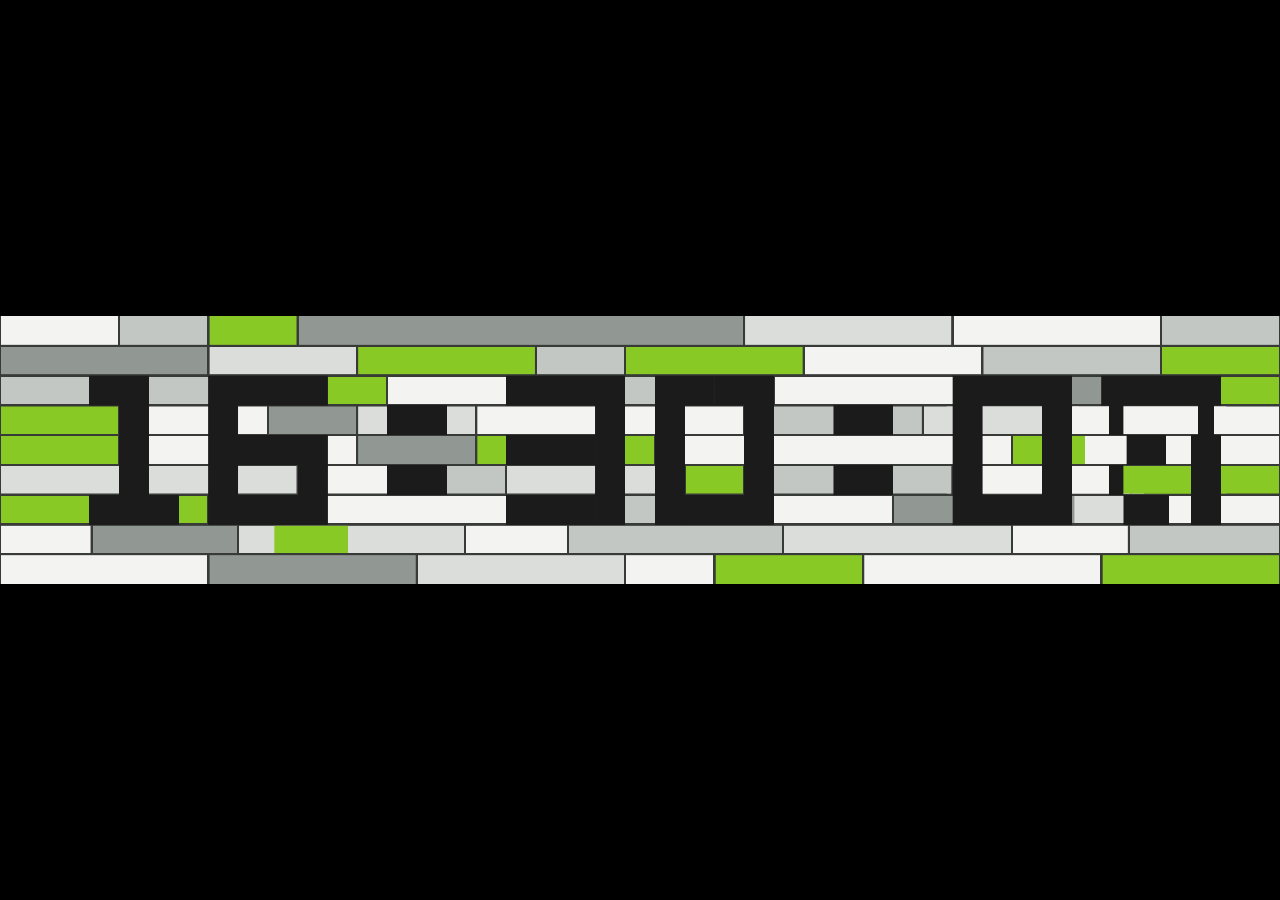
==== commit 7ff51087: "Match named 4x5 page to moving green accent build" ====
--- a/clock-4x5.html
+++ b/clock-4x5.html
@@ -39,10 +39,6 @@
  ':':['0000','0110','0000','0110','0000']
 };
 const PIECE_COUNTS=[7,8,7,8,7,8,7,8,7];
-
-// Event-driven kinetic system: each second creates a pressure ripple in the
-// changing time zone, while one architectural row rebuilds. The default
-// all-row mode cycles 0→8 continuously, top to bottom.
 const ALL_KINETIC_ROWS=[0,1,2,3,4,5,6,7,8];
 const OUTER_KINETIC_ROWS=[0,1,8,7];
 const FRAME_MS=1000/30;
@@ -66,6 +62,7 @@
 const PREVIEW_ROW=Number.isFinite(Number(params.get('row')))?Math.max(0,Math.min(8,Number(params.get('row')))):0;
 const ROW_MODE=(params.get('rows')||'all').toLowerCase();
 const KINETIC_ROWS=ROW_MODE==='outer'?OUTER_KINETIC_ROWS:(ROW_MODE==='none'?[]:ALL_KINETIC_ROWS);
+const GREEN_MAX=Math.max(1,Math.min(4,parseInt(params.get('green')||'3',10)||3));
 
 let currentTime='00:00:00';
 let currentMask=buildMask(currentTime);
@@ -93,13 +90,35 @@
  return()=>{x^=x<<13;x^=x>>>17;x^=x<<5;return((x>>>0)%1000000)/1000000};
 }
 
-function pieceColor(row,index){
- const n=(row*19+index*13)%25;
- if(n===0||n===11)return COLORS[4];
- if(n<10)return COLORS[0];
- if(n<16)return COLORS[1];
- if(n<21)return COLORS[2];
+function neutralColor(row,index){
+ const n=(row*19+index*13)%21;
+ if(n<8)return COLORS[0];
+ if(n<13)return COLORS[1];
+ if(n<18)return COLORS[2];
  return COLORS[3];
+}
+
+function positiveMod(n,m){return((n%m)+m)%m}
+
+function greenCountFor(row,seed){
+ return 1+positiveMod(seed+row*5,GREEN_MAX);
+}
+
+function greenIndicesFor(row,seed){
+ const count=PIECE_COUNTS[row];
+ const wanted=Math.min(count,greenCountFor(row,seed));
+ const indices=[];
+ let cursor=positiveMod(seed*3+row*2,count);
+ const step=count===8?3:2;
+ while(indices.length<wanted){
+  if(!indices.includes(cursor))indices.push(cursor);
+  cursor=positiveMod(cursor+step,count);
+ }
+ return indices.sort((a,b)=>a-b);
+}
+
+function pieceColor(row,index,seed){
+ return greenIndicesFor(row,seed).includes(index)?COLORS[4]:neutralColor(row,index);
 }
 
 function buildRowWidths(row,seed){
@@ -122,7 +141,7 @@
  const config=[];
  for(let row=0;row<ROWS;row++){
   const widths=buildRowWidths(row,seed);let x=0;
-  config.push(widths.map((width,index)=>{const p={x,width,color:pieceColor(row,index)};x+=width;return p}));
+  config.push(widths.map((width,index)=>{const p={x,width,color:pieceColor(row,index,seed)};x+=width;return p}));
  }
  return config;
 }
@@ -184,21 +203,56 @@
  return buildConfig(seed)[row].map(p=>({...p}));
 }
 
+function isGreen(piece){return piece&&piece.color===COLORS[4]}
+
+function greenSignature(rowPieces){
+ const sig=[];
+ for(let i=0;i<rowPieces.length;i++)if(isGreen(rowPieces[i]))sig.push(i);
+ return sig.join(',');
+}
+
 function startRowRebuild(secondIndex){
  if(configTransition||KINETIC_ROWS.length===0)return;
  const row=KINETIC_ROWS[((secondIndex%KINETIC_ROWS.length)+KINETIC_ROWS.length)%KINETIC_ROWS.length];
  const from=currentConfig[row].map(p=>({...p}));
- const seed=currentSeed*97+secondIndex*31+row*17+1;
- const to=rowTarget(row,seed);
+ let seed=currentSeed*97+secondIndex*31+row*17+1;
+ let to=rowTarget(row,seed);
+ const fromGreen=greenSignature(from);
+ let attempts=0;
+ while(greenSignature(to)===fromGreen&&attempts<8){seed+=37;to=rowTarget(row,seed);attempts++}
  rowTransition={row,from,to,start:performance.now(),duration:ROW_TRANSITION_MS};
 }
 
 function interpPiece(a,b,t){
- return{
-  x:a.x+(b.x-a.x)*t,
-  width:a.width+(b.width-a.width)*t,
-  color:a.color
- };
+ return{x:a.x+(b.x-a.x)*t,width:a.width+(b.width-a.width)*t,color:t<0.5?a.color:b.color};
+}
+
+function greenPieces(rowPieces){
+ const result=[];
+ for(let i=0;i<rowPieces.length;i++)if(isGreen(rowPieces[i]))result.push({...rowPieces[i],index:i});
+ return result;
+}
+
+function movingGreenPieces(transition,t){
+ const fromGreens=greenPieces(transition.from);
+ const toGreens=greenPieces(transition.to);
+ if(!toGreens.length)return[];
+ const result=[];
+ for(let i=0;i<toGreens.length;i++){
+  const target=toGreens[i];
+  const source=fromGreens.length?fromGreens[i%fromGreens.length]:null;
+  const sx=source?source.x+source.width/2:target.x+target.width/2;
+  const sw=source?Math.max(0.35,source.width/Math.ceil(toGreens.length/Math.max(1,fromGreens.length))):0.35;
+  const tx=target.x+target.width/2;
+  const tw=target.width;
+  const spreadDelay=Math.min(0.18,i*0.045);
+  const lt=clamp((t-spreadDelay)/(1-spreadDelay),0,1);
+  const et=ease(lt);
+  const center=sx+(tx-sx)*et;
+  const width=sw+(tw-sw)*et;
+  result.push({x:center-width/2,width});
+ }
+ return result;
 }
 
 function configState(now){
@@ -208,10 +262,7 @@
 }
 
 function rowState(row,now,cs){
- if(configTransition){
-  const a=cs.from[row],b=cs.to[row];
-  return{a,b,t:cs.t};
- }
+ if(configTransition){const a=cs.from[row],b=cs.to[row];return{a,b,t:cs.t}}
  if(rowTransition&&row===rowTransition.row){
   const raw=clamp((now-rowTransition.start)/rowTransition.duration,0,1);
   return{a:rowTransition.from,b:rowTransition.to,t:ease(raw),rowRaw:raw};
@@ -231,7 +282,9 @@
    const p=interpPiece(rs.a[i],rs.b[i],rs.t);
    const x=p.x*CELL_W+GAP/2;
    const w=Math.max(1,p.width*CELL_W-GAP);
-   ctx.fillStyle=p.color;ctx.fillRect(x,y,w,h);
+   const movingRow=rowTransition&&row===rowTransition.row&&rs.rowRaw<1;
+   ctx.fillStyle=movingRow?neutralColor(row,i):p.color;
+   ctx.fillRect(x,y,w,h);
   }
   if(rowTransition&&row===rowTransition.row&&rs.rowRaw>=1)rowFinished=true;
  }
@@ -247,7 +300,6 @@
   const dist=Math.abs(center-d.center);
   const radius=7.0;
   if(dist>=radius)continue;
-  // Distance delays the reaction, producing a visible pressure wave.
   const delay=Math.min(0.34,(dist/radius)*0.34 + Math.abs(row-4)*0.025);
   const lt=clamp((t-delay)/(1-delay),0,1);
   const pulse=Math.sin(Math.PI*lt);
@@ -269,7 +321,6 @@
 }
 
 function pairBoundsForSlot(slot){
- // HH = columns 2..10, MM = 17..25, SS = 32..40. Colons remain fixed.
  if(slot.start<=10)return{start:2,end:10};
  if(slot.start<=25)return{start:17,end:25};
  return{start:32,end:40};
@@ -285,7 +336,6 @@
  }
  for(const group of groups){
   ctx.save();
-  // Hard clip prevents a seconds ripple from touching MM or HH.
   const clipX=(group.start-0.20)*CELL_W;
   const clipW=(group.end-group.start+1+0.40)*CELL_W;
   ctx.beginPath();ctx.rect(clipX,2*CELL_H,clipW,5*CELL_H);ctx.clip();
@@ -297,25 +347,37 @@
     const d=localDeform(p,row,null,t,transition.runs);
     const x=d.x+GAP/2;
     const w=Math.max(1,d.w-GAP);
-    ctx.fillStyle=p.color;ctx.fillRect(x,y,w,h);
+    const movingRow=rowTransition&&row===rowTransition.row&&rs.rowRaw<1;
+    ctx.fillStyle=movingRow?neutralColor(row,i):p.color;
+    ctx.fillRect(x,y,w,h);
    }
   }
   ctx.restore();
  }
 }
 
+function drawMovingGreen(now){
+ if(!rowTransition)return;
+ const raw=clamp((now-rowTransition.start)/rowTransition.duration,0,1);
+ const pieces=movingGreenPieces(rowTransition,raw);
+ const row=rowTransition.row;
+ const {y,h}=rowY(row);
+ ctx.fillStyle=COLORS[4];
+ for(const p of pieces){
+  const x=p.x*CELL_W+GAP/2;
+  const w=Math.max(1,p.width*CELL_W-GAP);
+  ctx.fillRect(x,y,w,h);
+ }
+}
+
 function cutWholeMask(mask){
  ctx.fillStyle=BG;
- for(let row=0;row<ROWS;row++)for(let col=0;col<COLS;col++)if(mask[row][col]){
-  ctx.fillRect(col*CELL_W,row*CELL_H,CELL_W+0.6,CELL_H+0.6);
- }
+ for(let row=0;row<ROWS;row++)for(let col=0;col<COLS;col++)if(mask[row][col])ctx.fillRect(col*CELL_W,row*CELL_H,CELL_W+0.6,CELL_H+0.6);
 }
 
 function cutStableMask(oldMask,newMask){
  ctx.fillStyle=BG;
- for(let row=0;row<ROWS;row++)for(let col=0;col<COLS;col++)if(oldMask[row][col]&&newMask[row][col]){
-  ctx.fillRect(col*CELL_W,row*CELL_H,CELL_W+0.6,CELL_H+0.6);
- }
+ for(let row=0;row<ROWS;row++)for(let col=0;col<COLS;col++)if(oldMask[row][col]&&newMask[row][col])ctx.fillRect(col*CELL_W,row*CELL_H,CELL_W+0.6,CELL_H+0.6);
 }
 
 function drawDiffRuns(runs,t){
@@ -344,10 +406,14 @@
  if(maskTransition){
   const raw=clamp((now-maskTransition.start)/maskTransition.duration,0,1);
   drawChangedSlotsOverlay(now,maskTransition,raw);
+  drawMovingGreen(now);
   cutStableMask(maskTransition.from,maskTransition.to);
   drawDiffRuns(maskTransition.runs,raw);
   if(raw>=1){currentMask=maskTransition.to;maskTransition=null}
- }else cutWholeMask(currentMask);
+ }else{
+  drawMovingGreen(now);
+  cutWholeMask(currentMask);
+ }
  requestAnimationFrame(render);
 }
 
@@ -371,8 +437,6 @@
  const ss=Number(timeStr.slice(6,8));
  const absoluteSecond=hh*3600+mm*60+ss;
  if(ROW_MODE==='all'){
-  // In all-row mode, preserve the one-row-per-second rule even at the minute.
-  // The new minute updates the seed, then exactly one row continues the 0→8 cycle.
   if(minuteChanged)currentSeed=seed;
   startRowRebuild(absoluteSecond);
  }else if(minuteChanged){
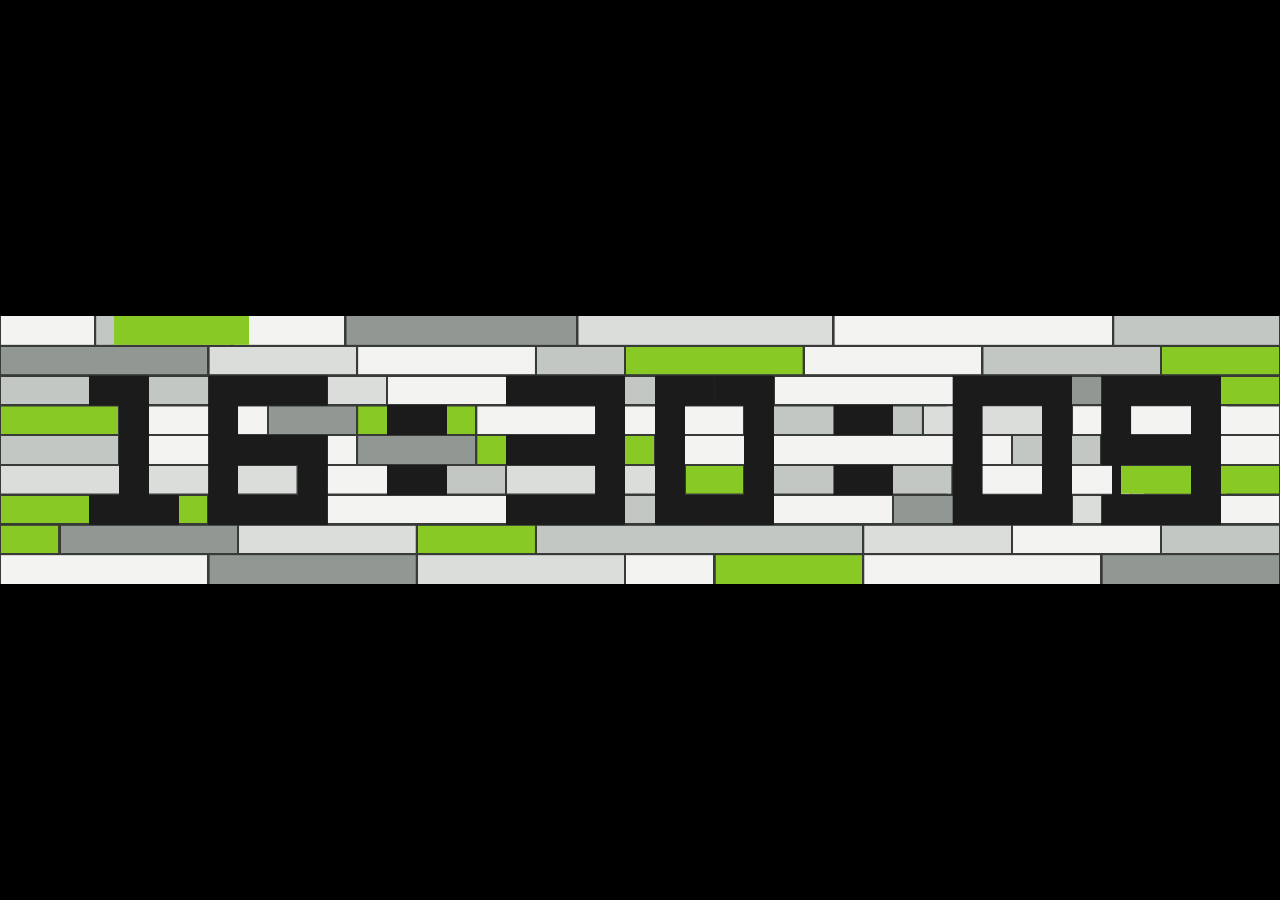
==== commit 1cdf84b1: "Match named build to continuous green motion" ====
--- a/clock-4x5.html
+++ b/clock-4x5.html
@@ -19,483 +19,43 @@
 <script>
 (() => {
 'use strict';
-
-const W=3840,H=804,COLS=43,ROWS=9;
-const CELL_W=W/COLS,CELL_H=H/ROWS,GAP=7;
-const TZ='Australia/Melbourne';
-const BG='#1c1b1c',BOARD='#373a36';
+const W=3840,H=804,COLS=43,ROWS=9,CELL_W=W/COLS,CELL_H=H/ROWS,GAP=7,TZ='Australia/Melbourne',BG='#1c1b1c',BOARD='#373a36';
 const COLORS=['#f3f4f2','#daddda','#c2c7c3','#919894','#89c925'];
-const FONT={
- '0':['1111','1001','1001','1001','1111'],
- '1':['0110','0010','0010','0010','0111'],
- '2':['1111','0001','1111','1000','1111'],
- '3':['1111','0001','1111','0001','1111'],
- '4':['1001','1001','1111','0001','0001'],
- '5':['1111','1000','1111','0001','1111'],
- '6':['1111','1000','1111','1001','1111'],
- '7':['1111','0001','0001','0001','0001'],
- '8':['1111','1001','1111','1001','1111'],
- '9':['1111','1001','1111','0001','1111'],
- ':':['0000','0110','0000','0110','0000']
-};
-const PIECE_COUNTS=[7,8,7,8,7,8,7,8,7];
-const ALL_KINETIC_ROWS=[0,1,2,3,4,5,6,7,8];
-const OUTER_KINETIC_ROWS=[0,1,8,7];
-const FRAME_MS=1000/30;
-const DIGIT_TRANSITION_MS=900;
-const ROW_TRANSITION_MS=920;
-const MINUTE_TRANSITION_MS=1450;
-
-const viewport=document.getElementById('viewport');
-const stage=document.getElementById('stage');
-const canvas=document.getElementById('clock');
-const ctx=canvas.getContext('2d',{alpha:false});
-ctx.imageSmoothingEnabled=false;
-
-const params=new URLSearchParams(location.search);
-const DEMO=params.get('demo')==='1';
-const FIXED_TIME=/^\d{2}:\d{2}:\d{2}$/.test(params.get('time')||'')?params.get('time'):null;
-const FIXED_SEED=Number.isFinite(Number(params.get('seed')))?Number(params.get('seed')):null;
-const PREVIEW_FROM=/^\d{2}:\d{2}:\d{2}$/.test(params.get('from')||'')?params.get('from'):null;
-const PREVIEW_TO=/^\d{2}:\d{2}:\d{2}$/.test(params.get('to')||'')?params.get('to'):null;
-const PREVIEW_T=Math.max(0,Math.min(1,Number(params.get('t'))||0));
-const PREVIEW_ROW=Number.isFinite(Number(params.get('row')))?Math.max(0,Math.min(8,Number(params.get('row')))):0;
-const ROW_MODE=(params.get('rows')||'all').toLowerCase();
-const KINETIC_ROWS=ROW_MODE==='outer'?OUTER_KINETIC_ROWS:(ROW_MODE==='none'?[]:ALL_KINETIC_ROWS);
-const GREEN_MAX=Math.max(1,Math.min(4,parseInt(params.get('green')||'3',10)||3));
-
-let currentTime='00:00:00';
-let currentMask=buildMask(currentTime);
-let currentSeed=0;
-let currentConfig=buildConfig(currentSeed);
-let maskTransition=null;
-let configTransition=null;
-let rowTransition=null;
-let tickTimer=0;
-let demoSeconds=22*3600+22*60+20;
-let demoTickCount=0;
-let lastRender=0;
-
-function scaleStage(){
- const vw=viewport.clientWidth||window.innerWidth;
- const vh=viewport.clientHeight||window.innerHeight;
- const s=Math.min(vw/W,vh/H);
- stage.style.left=Math.round((vw-W*s)/2)+'px';
- stage.style.top=Math.round((vh-H*s)/2)+'px';
- stage.style.transform=`scale(${s})`;
-}
-
-function xorshift(seed){
- let x=(seed|0)||123456789;
- return()=>{x^=x<<13;x^=x>>>17;x^=x<<5;return((x>>>0)%1000000)/1000000};
-}
-
-function neutralColor(row,index){
- const n=(row*19+index*13)%21;
- if(n<8)return COLORS[0];
- if(n<13)return COLORS[1];
- if(n<18)return COLORS[2];
- return COLORS[3];
-}
-
+const FONT={'0':['1111','1001','1001','1001','1111'],'1':['0110','0010','0010','0010','0111'],'2':['1111','0001','1111','1000','1111'],'3':['1111','0001','1111','0001','1111'],'4':['1001','1001','1111','0001','0001'],'5':['1111','1000','1111','0001','1111'],'6':['1111','1000','1111','1001','1111'],'7':['1111','0001','0001','0001','0001'],'8':['1111','1001','1111','1001','1111'],'9':['1111','1001','1111','0001','1111'],':':['0000','0110','0000','0110','0000']};
+const PIECE_COUNTS=[7,8,7,8,7,8,7,8,7],ALL_KINETIC_ROWS=[0,1,2,3,4,5,6,7,8],OUTER_KINETIC_ROWS=[0,1,8,7],FRAME_MS=1000/30,DIGIT_TRANSITION_MS=900,ROW_TRANSITION_MS=820,MINUTE_TRANSITION_MS=1450;
+const viewport=document.getElementById('viewport'),stage=document.getElementById('stage'),canvas=document.getElementById('clock'),ctx=canvas.getContext('2d',{alpha:false});ctx.imageSmoothingEnabled=false;
+const params=new URLSearchParams(location.search),DEMO=params.get('demo')==='1',FIXED_TIME=/^\d{2}:\d{2}:\d{2}$/.test(params.get('time')||'')?params.get('time'):null,FIXED_SEED=Number.isFinite(Number(params.get('seed')))?Number(params.get('seed')):null,PREVIEW_FROM=/^\d{2}:\d{2}:\d{2}$/.test(params.get('from')||'')?params.get('from'):null,PREVIEW_TO=/^\d{2}:\d{2}:\d{2}$/.test(params.get('to')||'')?params.get('to'):null,PREVIEW_T=Math.max(0,Math.min(1,Number(params.get('t'))||0)),PREVIEW_ROW=Number.isFinite(Number(params.get('row')))?Math.max(0,Math.min(8,Number(params.get('row')))):0,ROW_MODE=(params.get('rows')||'all').toLowerCase(),KINETIC_ROWS=ROW_MODE==='outer'?OUTER_KINETIC_ROWS:(ROW_MODE==='none'?[]:ALL_KINETIC_ROWS),GREEN_MAX=Math.max(1,Math.min(4,parseInt(params.get('green')||'2',10)||2));
+let currentTime='00:00:00',currentMask=buildMask(currentTime),currentSeed=0,currentConfig=buildConfig(currentSeed),maskTransition=null,configTransition=null,rowTransition=null,tickTimer=0,demoSeconds=22*3600+22*60+20,lastRender=0;
+function scaleStage(){const vw=viewport.clientWidth||innerWidth,vh=viewport.clientHeight||innerHeight,s=Math.min(vw/W,vh/H);stage.style.left=Math.round((vw-W*s)/2)+'px';stage.style.top=Math.round((vh-H*s)/2)+'px';stage.style.transform=`scale(${s})`}
+function xorshift(seed){let x=(seed|0)||123456789;return()=>{x^=x<<13;x^=x>>>17;x^=x<<5;return((x>>>0)%1000000)/1000000}}
+function neutralColor(row,index){const n=(row*19+index*13)%21;if(n<8)return COLORS[0];if(n<13)return COLORS[1];if(n<18)return COLORS[2];return COLORS[3]}
 function positiveMod(n,m){return((n%m)+m)%m}
-
-function greenCountFor(row,seed){
- return 1+positiveMod(seed+row*5,GREEN_MAX);
-}
-
-function greenIndicesFor(row,seed){
- const count=PIECE_COUNTS[row];
- const wanted=Math.min(count,greenCountFor(row,seed));
- const indices=[];
- let cursor=positiveMod(seed*3+row*2,count);
- const step=count===8?3:2;
- while(indices.length<wanted){
-  if(!indices.includes(cursor))indices.push(cursor);
-  cursor=positiveMod(cursor+step,count);
- }
- return indices.sort((a,b)=>a-b);
-}
-
-function pieceColor(row,index,seed){
- return greenIndicesFor(row,seed).includes(index)?COLORS[4]:neutralColor(row,index);
-}
-
-function buildRowWidths(row,seed){
- const count=PIECE_COUNTS[row],min=2,remaining=COLS-count*min;
- const rnd=xorshift((seed+1)*7919+row*104729);
- const weights=[];let weightSum=0;
- for(let i=0;i<count;i++){
-  let w=0.3+Math.pow(rnd(),1.35)*1.6;
-  if(i===((seed+row*2)%count))w+=1.5;
-  weights.push(w);weightSum+=w;
- }
- const widths=weights.map(w=>min+Math.floor((w/weightSum)*remaining));
- let used=widths.reduce((a,b)=>a+b,0),cursor=(seed+row*3)%count;
- while(used<COLS){widths[cursor]+=1;used+=1;cursor=(cursor+3)%count}
- while(used>COLS){if(widths[cursor]>min){widths[cursor]-=1;used-=1}cursor=(cursor+2)%count}
- return widths;
-}
-
-function buildConfig(seed){
- const config=[];
- for(let row=0;row<ROWS;row++){
-  const widths=buildRowWidths(row,seed);let x=0;
-  config.push(widths.map((width,index)=>{const p={x,width,color:pieceColor(row,index,seed)};x+=width;return p}));
- }
- return config;
-}
-
-function buildMask(timeStr){
- const mask=Array.from({length:ROWS},()=>Array(COLS).fill(0));
- let x=2;
- for(const ch of timeStr){
-  const glyph=FONT[ch];
-  for(let r=0;r<5;r++)for(let c=0;c<4;c++)if(glyph[r][c]==='1')mask[r+2][x+c]=1;
-  x+=5;
- }
- return mask;
-}
-
-function changedSlots(fromTime,toTime){
- const slots=[];
- for(let i=0;i<Math.min(fromTime.length,toTime.length);i++){
-  if(fromTime[i]===toTime[i])continue;
-  const start=2+i*5;
-  slots.push({index:i,start,end:start+3});
- }
- return slots;
-}
-
-function slotForCol(slots,col){
- for(const s of slots)if(col>=s.start&&col<=s.end)return s;
- return null;
-}
-
-function buildDiffRuns(oldMask,newMask,slots){
- const runs=[];
- for(let row=2;row<=6;row++){
-  let col=0;
-  while(col<COLS){
-   const slot=slotForCol(slots,col);
-   if(!slot||oldMask[row][col]===newMask[row][col]){col++;continue}
-   const type=newMask[row][col]===1?'cut':'fill';
-   const start=col;
-   while(col+1<=slot.end&&oldMask[row][col+1]!==newMask[row][col+1]&&(newMask[row][col+1]===1?'cut':'fill')===type)col++;
-   const end=col;
-   runs.push({row,start,end,type,center:(start+end+1)/2,slot});
-   col++;
-  }
- }
- return runs;
-}
-
-function ease(t){return t<0.5?2*t*t:1-Math.pow(-2*t+2,2)/2}
-function clamp(v,a,b){return Math.max(a,Math.min(b,v))}
-
-function rowY(row){
- const top=row*CELL_H+(row===0?0:GAP/2);
- const bottom=(row+1)*CELL_H-(row===ROWS-1?0:GAP/2);
- return{y:top,h:bottom-top};
-}
-
-function rowTarget(row,seed){
- return buildConfig(seed)[row].map(p=>({...p}));
-}
-
-function isGreen(piece){return piece&&piece.color===COLORS[4]}
-
-function greenSignature(rowPieces){
- const sig=[];
- for(let i=0;i<rowPieces.length;i++)if(isGreen(rowPieces[i]))sig.push(i);
- return sig.join(',');
-}
-
-function startRowRebuild(secondIndex){
- if(configTransition||KINETIC_ROWS.length===0)return;
- const row=KINETIC_ROWS[((secondIndex%KINETIC_ROWS.length)+KINETIC_ROWS.length)%KINETIC_ROWS.length];
- const from=currentConfig[row].map(p=>({...p}));
- let seed=currentSeed*97+secondIndex*31+row*17+1;
- let to=rowTarget(row,seed);
- const fromGreen=greenSignature(from);
- let attempts=0;
- while(greenSignature(to)===fromGreen&&attempts<8){seed+=37;to=rowTarget(row,seed);attempts++}
- rowTransition={row,from,to,start:performance.now(),duration:ROW_TRANSITION_MS};
-}
-
-function interpPiece(a,b,t){
- return{x:a.x+(b.x-a.x)*t,width:a.width+(b.width-a.width)*t,color:t<0.5?a.color:b.color};
-}
-
-function greenPieces(rowPieces){
- const result=[];
- for(let i=0;i<rowPieces.length;i++)if(isGreen(rowPieces[i]))result.push({...rowPieces[i],index:i});
- return result;
-}
-
-function movingGreenPieces(transition,t){
- const fromGreens=greenPieces(transition.from);
- const toGreens=greenPieces(transition.to);
- if(!toGreens.length)return[];
- const result=[];
- for(let i=0;i<toGreens.length;i++){
-  const target=toGreens[i];
-  const source=fromGreens.length?fromGreens[i%fromGreens.length]:null;
-  const sx=source?source.x+source.width/2:target.x+target.width/2;
-  const sw=source?Math.max(0.35,source.width/Math.ceil(toGreens.length/Math.max(1,fromGreens.length))):0.35;
-  const tx=target.x+target.width/2;
-  const tw=target.width;
-  const spreadDelay=Math.min(0.18,i*0.045);
-  const lt=clamp((t-spreadDelay)/(1-spreadDelay),0,1);
-  const et=ease(lt);
-  const center=sx+(tx-sx)*et;
-  const width=sw+(tw-sw)*et;
-  result.push({x:center-width/2,width});
- }
- return result;
-}
-
-function configState(now){
- if(!configTransition)return{from:currentConfig,to:null,t:1,raw:1};
- const raw=clamp((now-configTransition.start)/configTransition.duration,0,1);
- return{from:configTransition.from,to:configTransition.to,t:ease(raw),raw};
-}
-
-function rowState(row,now,cs){
- if(configTransition){const a=cs.from[row],b=cs.to[row];return{a,b,t:cs.t}}
- if(rowTransition&&row===rowTransition.row){
-  const raw=clamp((now-rowTransition.start)/rowTransition.duration,0,1);
-  return{a:rowTransition.from,b:rowTransition.to,t:ease(raw),rowRaw:raw};
- }
- const a=currentConfig[row];
- return{a,b:a,t:1};
-}
-
-function drawFieldBase(now){
- ctx.fillStyle=BOARD;ctx.fillRect(0,0,W,H);
- const cs=configState(now);
- let rowFinished=false;
- for(let row=0;row<ROWS;row++){
-  const rs=rowState(row,now,cs);
-  const {y,h}=rowY(row);
-  for(let i=0;i<rs.a.length;i++){
-   const p=interpPiece(rs.a[i],rs.b[i],rs.t);
-   const x=p.x*CELL_W+GAP/2;
-   const w=Math.max(1,p.width*CELL_W-GAP);
-   const movingRow=rowTransition&&row===rowTransition.row&&rs.rowRaw<1;
-   ctx.fillStyle=movingRow?neutralColor(row,i):p.color;
-   ctx.fillRect(x,y,w,h);
-  }
-  if(rowTransition&&row===rowTransition.row&&rs.rowRaw>=1)rowFinished=true;
- }
- if(configTransition&&cs.raw>=1){currentConfig=configTransition.to;configTransition=null}
- if(rowFinished&&rowTransition){currentConfig[rowTransition.row]=rowTransition.to;rowTransition=null}
-}
-
-function localDeform(piece,row,slot,t,diffs){
- const center=piece.x+piece.width/2;
- let shift=0,scale=1;
- for(const d of diffs){
-  if(d.row!==row)continue;
-  const dist=Math.abs(center-d.center);
-  const radius=7.0;
-  if(dist>=radius)continue;
-  const delay=Math.min(0.34,(dist/radius)*0.34 + Math.abs(row-4)*0.025);
-  const lt=clamp((t-delay)/(1-delay),0,1);
-  const pulse=Math.sin(Math.PI*lt);
-  if(pulse<=0.0001)continue;
-  const influence=(1-dist/radius)*pulse;
-  const direction=center<d.center?-1:1;
-  if(d.type==='cut'){
-   shift+=direction*CELL_W*0.58*influence;
-   scale-=0.115*influence;
-  }else{
-   shift-=direction*CELL_W*0.48*influence;
-   scale+=0.090*influence;
-  }
- }
- const baseW=piece.width*CELL_W;
- const newW=Math.max(CELL_W*1.05,baseW*scale);
- const baseCenter=center*CELL_W;
- return{x:baseCenter+shift-newW/2,w:newW};
-}
-
-function pairBoundsForSlot(slot){
- if(slot.start<=10)return{start:2,end:10};
- if(slot.start<=25)return{start:17,end:25};
- return{start:32,end:40};
-}
-
-function drawChangedSlotsOverlay(now,transition,t){
- if(!transition||!transition.slots.length)return;
- const cs=configState(now);
- const groups=[];
- for(const slot of transition.slots){
-  const b=pairBoundsForSlot(slot);
-  if(!groups.some(g=>g.start===b.start&&g.end===b.end))groups.push(b);
- }
- for(const group of groups){
-  ctx.save();
-  const clipX=(group.start-0.20)*CELL_W;
-  const clipW=(group.end-group.start+1+0.40)*CELL_W;
-  ctx.beginPath();ctx.rect(clipX,2*CELL_H,clipW,5*CELL_H);ctx.clip();
-  for(let row=2;row<=6;row++){
-   const rs=rowState(row,now,cs);
-   const {y,h}=rowY(row);
-   for(let i=0;i<rs.a.length;i++){
-    const p=interpPiece(rs.a[i],rs.b[i],rs.t);
-    const d=localDeform(p,row,null,t,transition.runs);
-    const x=d.x+GAP/2;
-    const w=Math.max(1,d.w-GAP);
-    const movingRow=rowTransition&&row===rowTransition.row&&rs.rowRaw<1;
-    ctx.fillStyle=movingRow?neutralColor(row,i):p.color;
-    ctx.fillRect(x,y,w,h);
-   }
-  }
-  ctx.restore();
- }
-}
-
-function drawMovingGreen(now){
- if(!rowTransition)return;
- const raw=clamp((now-rowTransition.start)/rowTransition.duration,0,1);
- const pieces=movingGreenPieces(rowTransition,raw);
- const row=rowTransition.row;
- const {y,h}=rowY(row);
- ctx.fillStyle=COLORS[4];
- for(const p of pieces){
-  const x=p.x*CELL_W+GAP/2;
-  const w=Math.max(1,p.width*CELL_W-GAP);
-  ctx.fillRect(x,y,w,h);
- }
-}
-
-function cutWholeMask(mask){
- ctx.fillStyle=BG;
- for(let row=0;row<ROWS;row++)for(let col=0;col<COLS;col++)if(mask[row][col])ctx.fillRect(col*CELL_W,row*CELL_H,CELL_W+0.6,CELL_H+0.6);
-}
-
-function cutStableMask(oldMask,newMask){
- ctx.fillStyle=BG;
- for(let row=0;row<ROWS;row++)for(let col=0;col<COLS;col++)if(oldMask[row][col]&&newMask[row][col])ctx.fillRect(col*CELL_W,row*CELL_H,CELL_W+0.6,CELL_H+0.6);
-}
-
-function drawDiffRuns(runs,t){
- ctx.fillStyle=BG;
- for(const r of runs){
-  const rowDelay=Math.abs(r.row-4)*0.035;
-  const lt=clamp((t-rowDelay)/(1-rowDelay),0,1);
-  const et=ease(lt);
-  const x=r.start*CELL_W;
-  const y=r.row*CELL_H;
-  const width=(r.end-r.start+1)*CELL_W;
-  if(r.type==='cut'){
-   const w=width*et;
-   ctx.fillRect(x+(width-w)/2,y,w+0.6,CELL_H+0.6);
-  }else{
-   const w=width*(1-et);
-   if(w>0.2)ctx.fillRect(x+(width-w)/2,y,w+0.6,CELL_H+0.6);
-  }
- }
-}
-
-function render(now){
- if(now-lastRender<FRAME_MS){requestAnimationFrame(render);return}
- lastRender=now;
- drawFieldBase(now);
- if(maskTransition){
-  const raw=clamp((now-maskTransition.start)/maskTransition.duration,0,1);
-  drawChangedSlotsOverlay(now,maskTransition,raw);
-  drawMovingGreen(now);
-  cutStableMask(maskTransition.from,maskTransition.to);
-  drawDiffRuns(maskTransition.runs,raw);
-  if(raw>=1){currentMask=maskTransition.to;maskTransition=null}
- }else{
-  drawMovingGreen(now);
-  cutWholeMask(currentMask);
- }
- requestAnimationFrame(render);
-}
-
-function melbourneParts(date){
- const parts=new Intl.DateTimeFormat('en-AU',{timeZone:TZ,hour:'2-digit',minute:'2-digit',second:'2-digit',hourCycle:'h23'}).formatToParts(date);
- let hh='00',mm='00',ss='00';
- for(const p of parts){if(p.type==='hour')hh=p.value;else if(p.type==='minute')mm=p.value;else if(p.type==='second')ss=p.value}
- return{hh,mm,ss};
-}
-
-function applyTime(timeStr,seed,allowMinuteMorph=true){
- const nextMask=buildMask(timeStr);
- const slots=changedSlots(currentTime,timeStr);
- const runs=buildDiffRuns(currentMask,nextMask,slots);
- if(runs.length){
-  maskTransition={from:currentMask,to:nextMask,runs,slots,start:performance.now(),duration:DIGIT_TRANSITION_MS};
- }else currentMask=nextMask;
- const minuteChanged=seed!==currentSeed;
- const hh=Number(timeStr.slice(0,2));
- const mm=Number(timeStr.slice(3,5));
- const ss=Number(timeStr.slice(6,8));
- const absoluteSecond=hh*3600+mm*60+ss;
- if(ROW_MODE==='all'){
-  if(minuteChanged)currentSeed=seed;
-  startRowRebuild(absoluteSecond);
- }else if(minuteChanged){
-  rowTransition=null;
-  if(allowMinuteMorph)configTransition={from:currentConfig,to:buildConfig(seed),start:performance.now(),duration:MINUTE_TRANSITION_MS};
-  else currentConfig=buildConfig(seed);
-  currentSeed=seed;
- }else{
-  startRowRebuild(absoluteSecond);
- }
- currentTime=timeStr;
-}
-
-function liveTick(){
- const p=melbourneParts(new Date());
- const str=`${p.hh}:${p.mm}:${p.ss}`;
- const seed=Number(p.hh)*60+Number(p.mm);
- applyTime(str,seed,true);
- tickTimer=setTimeout(liveTick,Math.max(50,1000-(Date.now()%1000)+20));
-}
-
-function demoTick(){
- demoSeconds=(demoSeconds+1)%(24*3600);demoTickCount++;
- const hh=String(Math.floor(demoSeconds/3600)%24).padStart(2,'0');
- const mm=String(Math.floor(demoSeconds/60)%60).padStart(2,'0');
- const ss=String(demoSeconds%60).padStart(2,'0');
- const seed=Number(hh)*60+Number(mm);
- applyTime(`${hh}:${mm}:${ss}`,seed,true);
- tickTimer=setTimeout(demoTick,1000);
-}
-
-function initialise(){
- scaleStage();
- if(PREVIEW_FROM&&PREVIEW_TO){
-  currentTime=PREVIEW_FROM;currentMask=buildMask(PREVIEW_FROM);currentSeed=FIXED_SEED??0;currentConfig=buildConfig(currentSeed);
-  const nextMask=buildMask(PREVIEW_TO);
-  const slots=changedSlots(PREVIEW_FROM,PREVIEW_TO);
-  const runs=buildDiffRuns(currentMask,nextMask,slots);
-  const now=performance.now();
-  maskTransition={from:currentMask,to:nextMask,runs,slots,start:now-PREVIEW_T*DIGIT_TRANSITION_MS,duration:DIGIT_TRANSITION_MS};
-  const target=rowTarget(PREVIEW_ROW,currentSeed*97+99+PREVIEW_ROW*17);
-  rowTransition={row:PREVIEW_ROW,from:currentConfig[PREVIEW_ROW].map(p=>({...p})),to:target,start:now-PREVIEW_T*ROW_TRANSITION_MS,duration:ROW_TRANSITION_MS};
- }else if(FIXED_TIME){
-  currentTime=FIXED_TIME;currentMask=buildMask(FIXED_TIME);currentSeed=FIXED_SEED??0;currentConfig=buildConfig(currentSeed);
- }else{
-  const p=melbourneParts(new Date());
-  currentTime=`${p.hh}:${p.mm}:${p.ss}`;currentMask=buildMask(currentTime);currentSeed=Number(p.hh)*60+Number(p.mm);currentConfig=buildConfig(currentSeed);
-  if(DEMO)tickTimer=setTimeout(demoTick,700);else tickTimer=setTimeout(liveTick,Math.max(50,1000-(Date.now()%1000)+20));
- }
- requestAnimationFrame(render);
-}
-
-addEventListener('resize',scaleStage,{passive:true});
-addEventListener('orientationchange',scaleStage,{passive:true});
-document.addEventListener('visibilitychange',()=>{
- if(!document.hidden&&!FIXED_TIME&&!DEMO){clearTimeout(tickTimer);liveTick()}
-});
-initialise();
+function greenCountFor(row,seed){return 1+positiveMod(seed+row*5,GREEN_MAX)}
+function greenIndicesFor(row,seed){const count=PIECE_COUNTS[row],wanted=Math.min(count,greenCountFor(row,seed)),indices=[];let cursor=positiveMod(seed*3+row*2,count),step=count===8?3:2;while(indices.length<wanted){if(!indices.includes(cursor))indices.push(cursor);cursor=positiveMod(cursor+step,count)}return indices.sort((a,b)=>a-b)}
+function pieceColor(row,index,seed){return greenIndicesFor(row,seed).includes(index)?COLORS[4]:neutralColor(row,index)}
+function buildRowWidths(row,seed){const count=PIECE_COUNTS[row],min=2,remaining=COLS-count*min,rnd=xorshift((seed+1)*7919+row*104729),weights=[];let weightSum=0;for(let i=0;i<count;i++){let w=.3+Math.pow(rnd(),1.35)*1.6;if(i===((seed+row*2)%count))w+=1.5;weights.push(w);weightSum+=w}const widths=weights.map(w=>min+Math.floor(w/weightSum*remaining));let used=widths.reduce((a,b)=>a+b,0),cursor=(seed+row*3)%count;while(used<COLS){widths[cursor]++;used++;cursor=(cursor+3)%count}while(used>COLS){if(widths[cursor]>min){widths[cursor]--;used--}cursor=(cursor+2)%count}return widths}
+function buildConfig(seed){const config=[];for(let row=0;row<ROWS;row++){const widths=buildRowWidths(row,seed);let x=0;config.push(widths.map((width,index)=>{const p={x,width,color:pieceColor(row,index,seed)};x+=width;return p}))}return config}
+function buildMask(timeStr){const mask=Array.from({length:ROWS},()=>Array(COLS).fill(0));let x=2;for(const ch of timeStr){const g=FONT[ch];for(let r=0;r<5;r++)for(let c=0;c<4;c++)if(g[r][c]==='1')mask[r+2][x+c]=1;x+=5}return mask}
+function changedSlots(a,b){const s=[];for(let i=0;i<Math.min(a.length,b.length);i++)if(a[i]!==b[i]){const start=2+i*5;s.push({index:i,start,end:start+3})}return s}
+function slotForCol(slots,col){for(const s of slots)if(col>=s.start&&col<=s.end)return s;return null}
+function buildDiffRuns(a,b,slots){const runs=[];for(let row=2;row<=6;row++){let col=0;while(col<COLS){const slot=slotForCol(slots,col);if(!slot||a[row][col]===b[row][col]){col++;continue}const type=b[row][col]===1?'cut':'fill',start=col;while(col+1<=slot.end&&a[row][col+1]!==b[row][col+1]&&(b[row][col+1]===1?'cut':'fill')===type)col++;runs.push({row,start,end:col,type,center:(start+col+1)/2,slot});col++}}return runs}
+function ease(t){return t<.5?2*t*t:1-Math.pow(-2*t+2,2)/2}function clamp(v,a,b){return Math.max(a,Math.min(b,v))}function rowY(row){const top=row*CELL_H+(row===0?0:GAP/2),bottom=(row+1)*CELL_H-(row===ROWS-1?0:GAP/2);return{y:top,h:bottom-top}}function rowTarget(row,seed){return buildConfig(seed)[row].map(p=>({...p}))}function isGreen(p){return p&&p.color===COLORS[4]}function greenSignature(ps){const s=[];for(let i=0;i<ps.length;i++)if(isGreen(ps[i]))s.push(i);return s.join(',')}function greenPieces(ps){const r=[];for(let i=0;i<ps.length;i++)if(isGreen(ps[i]))r.push({...ps[i],index:i});return r.sort((a,b)=>(a.x+a.width/2)-(b.x+b.width/2))}function slicePiece(p,o,n){const width=p.width/n;return{x:p.x+o*width,width}}
+function movingGreenPieces(tr,t){const f=greenPieces(tr.from),to=greenPieces(tr.to);if(!f.length&&!to.length)return[];if(!f.length)return to.map(p=>({...p}));if(!to.length)return f.map(p=>({...p}));const count=Math.max(f.length,to.length),tracks=[];for(let i=0;i<count;i++)tracks.push({sourceIndex:Math.min(f.length-1,Math.floor(i*f.length/count)),targetIndex:Math.min(to.length-1,Math.floor(i*to.length/count))});const st=Array(f.length).fill(0),tt=Array(to.length).fill(0);for(const q of tracks){st[q.sourceIndex]++;tt[q.targetIndex]++}const so=Array(f.length).fill(0),toO=Array(to.length).fill(0),et=ease(clamp(t,0,1)),r=[];for(const q of tracks){const s=slicePiece(f[q.sourceIndex],so[q.sourceIndex]++,st[q.sourceIndex]),d=slicePiece(to[q.targetIndex],toO[q.targetIndex]++,tt[q.targetIndex]);r.push({x:s.x+(d.x-s.x)*et,width:s.width+(d.width-s.width)*et})}return r}
+function startRowRebuild(secondIndex){if(configTransition||!KINETIC_ROWS.length)return;const now=performance.now();if(rowTransition){if(now-rowTransition.start>=rowTransition.duration){currentConfig[rowTransition.row]=rowTransition.to;rowTransition=null}else return}const row=KINETIC_ROWS[((secondIndex%KINETIC_ROWS.length)+KINETIC_ROWS.length)%KINETIC_ROWS.length],from=currentConfig[row].map(p=>({...p}));let seed=currentSeed*97+secondIndex*31+row*17+1,to=rowTarget(row,seed),fromGreen=greenSignature(from),attempts=0;while(greenSignature(to)===fromGreen&&attempts<8){seed+=37;to=rowTarget(row,seed);attempts++}rowTransition={row,from,to,start:now,duration:ROW_TRANSITION_MS}}
+function interpPiece(a,b,t){return{x:a.x+(b.x-a.x)*t,width:a.width+(b.width-a.width)*t,color:t<.5?a.color:b.color}}function configState(now){if(!configTransition)return{from:currentConfig,to:null,t:1,raw:1};const raw=clamp((now-configTransition.start)/configTransition.duration,0,1);return{from:configTransition.from,to:configTransition.to,t:ease(raw),raw}}function rowState(row,now,cs){if(configTransition)return{a:cs.from[row],b:cs.to[row],t:cs.t};if(rowTransition&&row===rowTransition.row){const raw=clamp((now-rowTransition.start)/rowTransition.duration,0,1);return{a:rowTransition.from,b:rowTransition.to,t:ease(raw),rowRaw:raw}}const a=currentConfig[row];return{a,b:a,t:1}}
+function drawFieldBase(now){ctx.fillStyle=BOARD;ctx.fillRect(0,0,W,H);const cs=configState(now);let done=false;for(let row=0;row<ROWS;row++){const rs=rowState(row,now,cs),yh=rowY(row);for(let i=0;i<rs.a.length;i++){const p=interpPiece(rs.a[i],rs.b[i],rs.t),x=p.x*CELL_W+GAP/2,w=Math.max(1,p.width*CELL_W-GAP),moving=rowTransition&&row===rowTransition.row&&rs.rowRaw<1;ctx.fillStyle=moving?neutralColor(row,i):p.color;ctx.fillRect(x,yh.y,w,yh.h)}if(rowTransition&&row===rowTransition.row&&rs.rowRaw>=1)done=true}if(configTransition&&cs.raw>=1){currentConfig=configTransition.to;configTransition=null}if(done&&rowTransition){currentConfig[rowTransition.row]=rowTransition.to;rowTransition=null}}
+function localDeform(piece,row,t,diffs){const center=piece.x+piece.width/2;let shift=0,scale=1;for(const d of diffs){if(d.row!==row)continue;const dist=Math.abs(center-d.center),radius=7;if(dist>=radius)continue;const delay=Math.min(.34,dist/radius*.34+Math.abs(row-4)*.025),lt=clamp((t-delay)/(1-delay),0,1),pulse=Math.sin(Math.PI*lt);if(pulse<=.0001)continue;const inf=(1-dist/radius)*pulse,dir=center<d.center?-1:1;if(d.type==='cut'){shift+=dir*CELL_W*.58*inf;scale-=.115*inf}else{shift-=dir*CELL_W*.48*inf;scale+=.09*inf}}const baseW=piece.width*CELL_W,newW=Math.max(CELL_W*1.05,baseW*scale),baseCenter=center*CELL_W;return{x:baseCenter+shift-newW/2,w:newW}}
+function pairBoundsForSlot(s){if(s.start<=10)return{start:2,end:10};if(s.start<=25)return{start:17,end:25};return{start:32,end:40}}
+function drawChangedSlotsOverlay(now,tr,t){if(!tr||!tr.slots.length)return;const cs=configState(now),groups=[];for(const slot of tr.slots){const b=pairBoundsForSlot(slot);if(!groups.some(g=>g.start===b.start&&g.end===b.end))groups.push(b)}for(const group of groups){ctx.save();ctx.beginPath();ctx.rect((group.start-.2)*CELL_W,2*CELL_H,(group.end-group.start+1.4)*CELL_W,5*CELL_H);ctx.clip();for(let row=2;row<=6;row++){const rs=rowState(row,now,cs),yh=rowY(row);for(let i=0;i<rs.a.length;i++){const p=interpPiece(rs.a[i],rs.b[i],rs.t),d=localDeform(p,row,t,tr.runs),x=d.x+GAP/2,w=Math.max(1,d.w-GAP),moving=rowTransition&&row===rowTransition.row&&rs.rowRaw<1;ctx.fillStyle=moving?neutralColor(row,i):p.color;ctx.fillRect(x,yh.y,w,yh.h)}}ctx.restore()}}
+function drawMovingGreen(now){if(!rowTransition)return;const raw=clamp((now-rowTransition.start)/rowTransition.duration,0,1),pieces=movingGreenPieces(rowTransition,raw),yh=rowY(rowTransition.row);ctx.fillStyle=COLORS[4];for(const p of pieces)ctx.fillRect(p.x*CELL_W+GAP/2,yh.y,Math.max(1,p.width*CELL_W-GAP),yh.h)}
+function cutWholeMask(m){ctx.fillStyle=BG;for(let r=0;r<ROWS;r++)for(let c=0;c<COLS;c++)if(m[r][c])ctx.fillRect(c*CELL_W,r*CELL_H,CELL_W+.6,CELL_H+.6)}function cutStableMask(a,b){ctx.fillStyle=BG;for(let r=0;r<ROWS;r++)for(let c=0;c<COLS;c++)if(a[r][c]&&b[r][c])ctx.fillRect(c*CELL_W,r*CELL_H,CELL_W+.6,CELL_H+.6)}function drawDiffRuns(runs,t){ctx.fillStyle=BG;for(const r of runs){const rd=Math.abs(r.row-4)*.035,lt=clamp((t-rd)/(1-rd),0,1),et=ease(lt),x=r.start*CELL_W,y=r.row*CELL_H,width=(r.end-r.start+1)*CELL_W;if(r.type==='cut'){const w=width*et;ctx.fillRect(x+(width-w)/2,y,w+.6,CELL_H+.6)}else{const w=width*(1-et);if(w>.2)ctx.fillRect(x+(width-w)/2,y,w+.6,CELL_H+.6)}}}
+function render(now){if(now-lastRender<FRAME_MS){requestAnimationFrame(render);return}lastRender=now;drawFieldBase(now);if(maskTransition){const raw=clamp((now-maskTransition.start)/maskTransition.duration,0,1);drawChangedSlotsOverlay(now,maskTransition,raw);drawMovingGreen(now);cutStableMask(maskTransition.from,maskTransition.to);drawDiffRuns(maskTransition.runs,raw);if(raw>=1){currentMask=maskTransition.to;maskTransition=null}}else{drawMovingGreen(now);cutWholeMask(currentMask)}requestAnimationFrame(render)}
+function melbourneParts(date){const parts=new Intl.DateTimeFormat('en-AU',{timeZone:TZ,hour:'2-digit',minute:'2-digit',second:'2-digit',hourCycle:'h23'}).formatToParts(date);let hh='00',mm='00',ss='00';for(const p of parts){if(p.type==='hour')hh=p.value;else if(p.type==='minute')mm=p.value;else if(p.type==='second')ss=p.value}return{hh,mm,ss}}
+function applyTime(timeStr,seed,allow=true){const next=buildMask(timeStr),slots=changedSlots(currentTime,timeStr),runs=buildDiffRuns(currentMask,next,slots);if(runs.length)maskTransition={from:currentMask,to:next,runs,slots,start:performance.now(),duration:DIGIT_TRANSITION_MS};else currentMask=next;const minuteChanged=seed!==currentSeed,hh=Number(timeStr.slice(0,2)),mm=Number(timeStr.slice(3,5)),ss=Number(timeStr.slice(6,8)),abs=hh*3600+mm*60+ss;if(ROW_MODE==='all'){if(minuteChanged)currentSeed=seed;startRowRebuild(abs)}else if(minuteChanged){rowTransition=null;if(allow)configTransition={from:currentConfig,to:buildConfig(seed),start:performance.now(),duration:MINUTE_TRANSITION_MS};else currentConfig=buildConfig(seed);currentSeed=seed}else startRowRebuild(abs);currentTime=timeStr}
+function liveTick(){const p=melbourneParts(new Date()),str=`${p.hh}:${p.mm}:${p.ss}`,seed=Number(p.hh)*60+Number(p.mm);applyTime(str,seed,true);tickTimer=setTimeout(liveTick,Math.max(50,1000-Date.now()%1000+20))}function demoTick(){demoSeconds=(demoSeconds+1)%(24*3600);const hh=String(Math.floor(demoSeconds/3600)%24).padStart(2,'0'),mm=String(Math.floor(demoSeconds/60)%60).padStart(2,'0'),ss=String(demoSeconds%60).padStart(2,'0');applyTime(`${hh}:${mm}:${ss}`,Number(hh)*60+Number(mm),true);tickTimer=setTimeout(demoTick,1000)}
+function initialise(){scaleStage();if(PREVIEW_FROM&&PREVIEW_TO){currentTime=PREVIEW_FROM;currentMask=buildMask(PREVIEW_FROM);currentSeed=FIXED_SEED??0;currentConfig=buildConfig(currentSeed);const next=buildMask(PREVIEW_TO),slots=changedSlots(PREVIEW_FROM,PREVIEW_TO),runs=buildDiffRuns(currentMask,next,slots),now=performance.now();maskTransition={from:currentMask,to:next,runs,slots,start:now-PREVIEW_T*DIGIT_TRANSITION_MS,duration:DIGIT_TRANSITION_MS};rowTransition={row:PREVIEW_ROW,from:currentConfig[PREVIEW_ROW].map(p=>({...p})),to:rowTarget(PREVIEW_ROW,currentSeed*97+99+PREVIEW_ROW*17),start:now-PREVIEW_T*ROW_TRANSITION_MS,duration:ROW_TRANSITION_MS}}else if(FIXED_TIME){currentTime=FIXED_TIME;currentMask=buildMask(FIXED_TIME);currentSeed=FIXED_SEED??0;currentConfig=buildConfig(currentSeed)}else{const p=melbourneParts(new Date());currentTime=`${p.hh}:${p.mm}:${p.ss}`;currentMask=buildMask(currentTime);currentSeed=Number(p.hh)*60+Number(p.mm);currentConfig=buildConfig(currentSeed);tickTimer=setTimeout(DEMO?demoTick:liveTick,DEMO?700:Math.max(50,1000-Date.now()%1000+20))}requestAnimationFrame(render)}
+addEventListener('resize',scaleStage,{passive:true});addEventListener('orientationchange',scaleStage,{passive:true});document.addEventListener('visibilitychange',()=>{if(!document.hidden&&!FIXED_TIME&&!DEMO){clearTimeout(tickTimer);liveTick()}});initialise();
 })();
 </script>
 </body>
-</html>
+</html>
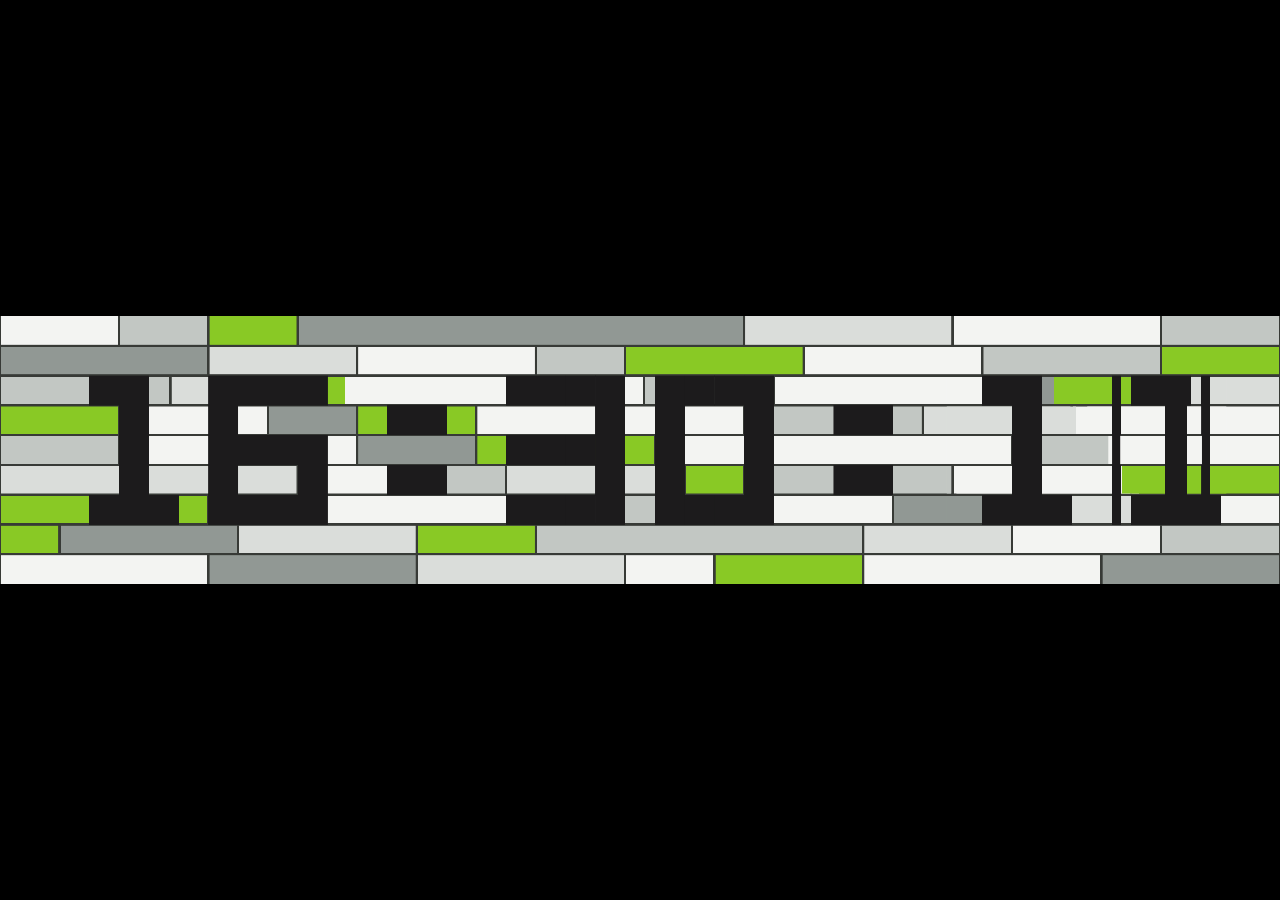
==== commit 8bf64e55: "Match named build to random-start production version" ====
--- a/clock-4x5.html
+++ b/clock-4x5.html
@@ -19,41 +19,131 @@
 <script>
 (() => {
 'use strict';
-const W=3840,H=804,COLS=43,ROWS=9,CELL_W=W/COLS,CELL_H=H/ROWS,GAP=7,TZ='Australia/Melbourne',BG='#1c1b1c',BOARD='#373a36';
+
+const W=3840,H=804,COLS=43,ROWS=9;
+const CELL_W=W/COLS,CELL_H=H/ROWS,GAP=7;
+const TZ='Australia/Melbourne';
+const BG='#1c1b1c',BOARD='#373a36';
 const COLORS=['#f3f4f2','#daddda','#c2c7c3','#919894','#89c925'];
-const FONT={'0':['1111','1001','1001','1001','1111'],'1':['0110','0010','0010','0010','0111'],'2':['1111','0001','1111','1000','1111'],'3':['1111','0001','1111','0001','1111'],'4':['1001','1001','1111','0001','0001'],'5':['1111','1000','1111','0001','1111'],'6':['1111','1000','1111','1001','1111'],'7':['1111','0001','0001','0001','0001'],'8':['1111','1001','1111','1001','1111'],'9':['1111','1001','1111','0001','1111'],':':['0000','0110','0000','0110','0000']};
-const PIECE_COUNTS=[7,8,7,8,7,8,7,8,7],ALL_KINETIC_ROWS=[0,1,2,3,4,5,6,7,8],OUTER_KINETIC_ROWS=[0,1,8,7],FRAME_MS=1000/30,DIGIT_TRANSITION_MS=900,ROW_TRANSITION_MS=820,MINUTE_TRANSITION_MS=1450;
-const viewport=document.getElementById('viewport'),stage=document.getElementById('stage'),canvas=document.getElementById('clock'),ctx=canvas.getContext('2d',{alpha:false});ctx.imageSmoothingEnabled=false;
-const params=new URLSearchParams(location.search),DEMO=params.get('demo')==='1',FIXED_TIME=/^\d{2}:\d{2}:\d{2}$/.test(params.get('time')||'')?params.get('time'):null,FIXED_SEED=Number.isFinite(Number(params.get('seed')))?Number(params.get('seed')):null,PREVIEW_FROM=/^\d{2}:\d{2}:\d{2}$/.test(params.get('from')||'')?params.get('from'):null,PREVIEW_TO=/^\d{2}:\d{2}:\d{2}$/.test(params.get('to')||'')?params.get('to'):null,PREVIEW_T=Math.max(0,Math.min(1,Number(params.get('t'))||0)),PREVIEW_ROW=Number.isFinite(Number(params.get('row')))?Math.max(0,Math.min(8,Number(params.get('row')))):0,ROW_MODE=(params.get('rows')||'all').toLowerCase(),KINETIC_ROWS=ROW_MODE==='outer'?OUTER_KINETIC_ROWS:(ROW_MODE==='none'?[]:ALL_KINETIC_ROWS),GREEN_MAX=Math.max(1,Math.min(4,parseInt(params.get('green')||'2',10)||2));
-let currentTime='00:00:00',currentMask=buildMask(currentTime),currentSeed=0,currentConfig=buildConfig(currentSeed),maskTransition=null,configTransition=null,rowTransition=null,tickTimer=0,demoSeconds=22*3600+22*60+20,lastRender=0;
-function scaleStage(){const vw=viewport.clientWidth||innerWidth,vh=viewport.clientHeight||innerHeight,s=Math.min(vw/W,vh/H);stage.style.left=Math.round((vw-W*s)/2)+'px';stage.style.top=Math.round((vh-H*s)/2)+'px';stage.style.transform=`scale(${s})`}
+const FONT={
+ '0':['1111','1001','1001','1001','1111'],
+ '1':['0110','0010','0010','0010','0111'],
+ '2':['1111','0001','1111','1000','1111'],
+ '3':['1111','0001','1111','0001','1111'],
+ '4':['1001','1001','1111','0001','0001'],
+ '5':['1111','1000','1111','0001','1111'],
+ '6':['1111','1000','1111','1001','1111'],
+ '7':['1111','0001','0001','0001','0001'],
+ '8':['1111','1001','1111','1001','1111'],
+ '9':['1111','1001','1111','0001','1111'],
+ ':':['0000','0110','0000','0110','0000']
+};
+const PIECE_COUNTS=[7,8,7,8,7,8,7,8,7];
+const ALL_KINETIC_ROWS=[0,1,2,3,4,5,6,7,8];
+const OUTER_KINETIC_ROWS=[0,1,8,7];
+const FRAME_MS=1000/30;
+const DIGIT_TRANSITION_MS=900;
+const ROW_TRANSITION_MS=820;
+const MINUTE_TRANSITION_MS=1450;
+
+const viewport=document.getElementById('viewport');
+const stage=document.getElementById('stage');
+const canvas=document.getElementById('clock');
+const ctx=canvas.getContext('2d',{alpha:false});
+ctx.imageSmoothingEnabled=false;
+
+const params=new URLSearchParams(location.search);
+const DEMO=params.get('demo')==='1';
+const FIXED_TIME=/^\d{2}:\d{2}:\d{2}$/.test(params.get('time')||'')?params.get('time'):null;
+const FIXED_SEED=Number.isFinite(Number(params.get('seed')))?Number(params.get('seed')):null;
+const PREVIEW_FROM=/^\d{2}:\d{2}:\d{2}$/.test(params.get('from')||'')?params.get('from'):null;
+const PREVIEW_TO=/^\d{2}:\d{2}:\d{2}$/.test(params.get('to')||'')?params.get('to'):null;
+const PREVIEW_T=Math.max(0,Math.min(1,Number(params.get('t'))||0));
+const PREVIEW_ROW=Number.isFinite(Number(params.get('row')))?Math.max(0,Math.min(8,Number(params.get('row')))):0;
+const ROW_MODE=(params.get('rows')||'all').toLowerCase();
+const KINETIC_ROWS=ROW_MODE==='outer'?OUTER_KINETIC_ROWS:(ROW_MODE==='none'?[]:ALL_KINETIC_ROWS);
+const GREEN_MAX=Math.max(1,Math.min(4,parseInt(params.get('green')||'2',10)||2));
+const SESSION_SEED=FIXED_SEED!==null?0:((Date.now()^Math.floor(Math.random()*0x7fffffff))>>>0);
+
+let currentTime='00:00:00';
+let currentMask=buildMask(currentTime);
+let currentSeed=0;
+let currentConfig=buildConfig(layoutSeed(currentSeed));
+let maskTransition=null;
+let configTransition=null;
+let rowTransition=null;
+let tickTimer=0;
+let demoSeconds=22*3600+22*60+20;
+let lastRender=0;
+
+function scaleStage(){
+ const vw=viewport.clientWidth||window.innerWidth;
+ const vh=viewport.clientHeight||window.innerHeight;
+ const s=Math.min(vw/W,vh/H);
+ stage.style.left=Math.round((vw-W*s)/2)+'px';
+ stage.style.top=Math.round((vh-H*s)/2)+'px';
+ stage.style.transform=`scale(${s})`;
+}
 function xorshift(seed){let x=(seed|0)||123456789;return()=>{x^=x<<13;x^=x>>>17;x^=x<<5;return((x>>>0)%1000000)/1000000}}
 function neutralColor(row,index){const n=(row*19+index*13)%21;if(n<8)return COLORS[0];if(n<13)return COLORS[1];if(n<18)return COLORS[2];return COLORS[3]}
 function positiveMod(n,m){return((n%m)+m)%m}
 function greenCountFor(row,seed){return 1+positiveMod(seed+row*5,GREEN_MAX)}
-function greenIndicesFor(row,seed){const count=PIECE_COUNTS[row],wanted=Math.min(count,greenCountFor(row,seed)),indices=[];let cursor=positiveMod(seed*3+row*2,count),step=count===8?3:2;while(indices.length<wanted){if(!indices.includes(cursor))indices.push(cursor);cursor=positiveMod(cursor+step,count)}return indices.sort((a,b)=>a-b)}
+function greenIndicesFor(row,seed){const count=PIECE_COUNTS[row],wanted=Math.min(count,greenCountFor(row,seed)),indices=[];let cursor=positiveMod(seed*3+row*2,count);const step=count===8?3:2;while(indices.length<wanted){if(!indices.includes(cursor))indices.push(cursor);cursor=positiveMod(cursor+step,count)}return indices.sort((a,b)=>a-b)}
 function pieceColor(row,index,seed){return greenIndicesFor(row,seed).includes(index)?COLORS[4]:neutralColor(row,index)}
-function buildRowWidths(row,seed){const count=PIECE_COUNTS[row],min=2,remaining=COLS-count*min,rnd=xorshift((seed+1)*7919+row*104729),weights=[];let weightSum=0;for(let i=0;i<count;i++){let w=.3+Math.pow(rnd(),1.35)*1.6;if(i===((seed+row*2)%count))w+=1.5;weights.push(w);weightSum+=w}const widths=weights.map(w=>min+Math.floor(w/weightSum*remaining));let used=widths.reduce((a,b)=>a+b,0),cursor=(seed+row*3)%count;while(used<COLS){widths[cursor]++;used++;cursor=(cursor+3)%count}while(used>COLS){if(widths[cursor]>min){widths[cursor]--;used--}cursor=(cursor+2)%count}return widths}
+function buildRowWidths(row,seed){const count=PIECE_COUNTS[row],min=2,remaining=COLS-count*min;const rnd=xorshift((seed+1)*7919+row*104729),weights=[];let weightSum=0;for(let i=0;i<count;i++){let w=0.3+Math.pow(rnd(),1.35)*1.6;if(i===((seed+row*2)%count))w+=1.5;weights.push(w);weightSum+=w}const widths=weights.map(w=>min+Math.floor((w/weightSum)*remaining));let used=widths.reduce((a,b)=>a+b,0),cursor=(seed+row*3)%count;while(used<COLS){widths[cursor]+=1;used+=1;cursor=(cursor+3)%count}while(used>COLS){if(widths[cursor]>min){widths[cursor]-=1;used-=1}cursor=(cursor+2)%count}return widths}
 function buildConfig(seed){const config=[];for(let row=0;row<ROWS;row++){const widths=buildRowWidths(row,seed);let x=0;config.push(widths.map((width,index)=>{const p={x,width,color:pieceColor(row,index,seed)};x+=width;return p}))}return config}
-function buildMask(timeStr){const mask=Array.from({length:ROWS},()=>Array(COLS).fill(0));let x=2;for(const ch of timeStr){const g=FONT[ch];for(let r=0;r<5;r++)for(let c=0;c<4;c++)if(g[r][c]==='1')mask[r+2][x+c]=1;x+=5}return mask}
-function changedSlots(a,b){const s=[];for(let i=0;i<Math.min(a.length,b.length);i++)if(a[i]!==b[i]){const start=2+i*5;s.push({index:i,start,end:start+3})}return s}
+function buildMask(timeStr){const mask=Array.from({length:ROWS},()=>Array(COLS).fill(0));let x=2;for(const ch of timeStr){const glyph=FONT[ch];for(let r=0;r<5;r++)for(let c=0;c<4;c++)if(glyph[r][c]==='1')mask[r+2][x+c]=1;x+=5}return mask}
+function changedSlots(fromTime,toTime){const slots=[];for(let i=0;i<Math.min(fromTime.length,toTime.length);i++){if(fromTime[i]===toTime[i])continue;const start=2+i*5;slots.push({index:i,start,end:start+3})}return slots}
 function slotForCol(slots,col){for(const s of slots)if(col>=s.start&&col<=s.end)return s;return null}
-function buildDiffRuns(a,b,slots){const runs=[];for(let row=2;row<=6;row++){let col=0;while(col<COLS){const slot=slotForCol(slots,col);if(!slot||a[row][col]===b[row][col]){col++;continue}const type=b[row][col]===1?'cut':'fill',start=col;while(col+1<=slot.end&&a[row][col+1]!==b[row][col+1]&&(b[row][col+1]===1?'cut':'fill')===type)col++;runs.push({row,start,end:col,type,center:(start+col+1)/2,slot});col++}}return runs}
-function ease(t){return t<.5?2*t*t:1-Math.pow(-2*t+2,2)/2}function clamp(v,a,b){return Math.max(a,Math.min(b,v))}function rowY(row){const top=row*CELL_H+(row===0?0:GAP/2),bottom=(row+1)*CELL_H-(row===ROWS-1?0:GAP/2);return{y:top,h:bottom-top}}function rowTarget(row,seed){return buildConfig(seed)[row].map(p=>({...p}))}function isGreen(p){return p&&p.color===COLORS[4]}function greenSignature(ps){const s=[];for(let i=0;i<ps.length;i++)if(isGreen(ps[i]))s.push(i);return s.join(',')}function greenPieces(ps){const r=[];for(let i=0;i<ps.length;i++)if(isGreen(ps[i]))r.push({...ps[i],index:i});return r.sort((a,b)=>(a.x+a.width/2)-(b.x+b.width/2))}function slicePiece(p,o,n){const width=p.width/n;return{x:p.x+o*width,width}}
-function movingGreenPieces(tr,t){const f=greenPieces(tr.from),to=greenPieces(tr.to);if(!f.length&&!to.length)return[];if(!f.length)return to.map(p=>({...p}));if(!to.length)return f.map(p=>({...p}));const count=Math.max(f.length,to.length),tracks=[];for(let i=0;i<count;i++)tracks.push({sourceIndex:Math.min(f.length-1,Math.floor(i*f.length/count)),targetIndex:Math.min(to.length-1,Math.floor(i*to.length/count))});const st=Array(f.length).fill(0),tt=Array(to.length).fill(0);for(const q of tracks){st[q.sourceIndex]++;tt[q.targetIndex]++}const so=Array(f.length).fill(0),toO=Array(to.length).fill(0),et=ease(clamp(t,0,1)),r=[];for(const q of tracks){const s=slicePiece(f[q.sourceIndex],so[q.sourceIndex]++,st[q.sourceIndex]),d=slicePiece(to[q.targetIndex],toO[q.targetIndex]++,tt[q.targetIndex]);r.push({x:s.x+(d.x-s.x)*et,width:s.width+(d.width-s.width)*et})}return r}
-function startRowRebuild(secondIndex){if(configTransition||!KINETIC_ROWS.length)return;const now=performance.now();if(rowTransition){if(now-rowTransition.start>=rowTransition.duration){currentConfig[rowTransition.row]=rowTransition.to;rowTransition=null}else return}const row=KINETIC_ROWS[((secondIndex%KINETIC_ROWS.length)+KINETIC_ROWS.length)%KINETIC_ROWS.length],from=currentConfig[row].map(p=>({...p}));let seed=currentSeed*97+secondIndex*31+row*17+1,to=rowTarget(row,seed),fromGreen=greenSignature(from),attempts=0;while(greenSignature(to)===fromGreen&&attempts<8){seed+=37;to=rowTarget(row,seed);attempts++}rowTransition={row,from,to,start:now,duration:ROW_TRANSITION_MS}}
-function interpPiece(a,b,t){return{x:a.x+(b.x-a.x)*t,width:a.width+(b.width-a.width)*t,color:t<.5?a.color:b.color}}function configState(now){if(!configTransition)return{from:currentConfig,to:null,t:1,raw:1};const raw=clamp((now-configTransition.start)/configTransition.duration,0,1);return{from:configTransition.from,to:configTransition.to,t:ease(raw),raw}}function rowState(row,now,cs){if(configTransition)return{a:cs.from[row],b:cs.to[row],t:cs.t};if(rowTransition&&row===rowTransition.row){const raw=clamp((now-rowTransition.start)/rowTransition.duration,0,1);return{a:rowTransition.from,b:rowTransition.to,t:ease(raw),rowRaw:raw}}const a=currentConfig[row];return{a,b:a,t:1}}
-function drawFieldBase(now){ctx.fillStyle=BOARD;ctx.fillRect(0,0,W,H);const cs=configState(now);let done=false;for(let row=0;row<ROWS;row++){const rs=rowState(row,now,cs),yh=rowY(row);for(let i=0;i<rs.a.length;i++){const p=interpPiece(rs.a[i],rs.b[i],rs.t),x=p.x*CELL_W+GAP/2,w=Math.max(1,p.width*CELL_W-GAP),moving=rowTransition&&row===rowTransition.row&&rs.rowRaw<1;ctx.fillStyle=moving?neutralColor(row,i):p.color;ctx.fillRect(x,yh.y,w,yh.h)}if(rowTransition&&row===rowTransition.row&&rs.rowRaw>=1)done=true}if(configTransition&&cs.raw>=1){currentConfig=configTransition.to;configTransition=null}if(done&&rowTransition){currentConfig[rowTransition.row]=rowTransition.to;rowTransition=null}}
-function localDeform(piece,row,t,diffs){const center=piece.x+piece.width/2;let shift=0,scale=1;for(const d of diffs){if(d.row!==row)continue;const dist=Math.abs(center-d.center),radius=7;if(dist>=radius)continue;const delay=Math.min(.34,dist/radius*.34+Math.abs(row-4)*.025),lt=clamp((t-delay)/(1-delay),0,1),pulse=Math.sin(Math.PI*lt);if(pulse<=.0001)continue;const inf=(1-dist/radius)*pulse,dir=center<d.center?-1:1;if(d.type==='cut'){shift+=dir*CELL_W*.58*inf;scale-=.115*inf}else{shift-=dir*CELL_W*.48*inf;scale+=.09*inf}}const baseW=piece.width*CELL_W,newW=Math.max(CELL_W*1.05,baseW*scale),baseCenter=center*CELL_W;return{x:baseCenter+shift-newW/2,w:newW}}
-function pairBoundsForSlot(s){if(s.start<=10)return{start:2,end:10};if(s.start<=25)return{start:17,end:25};return{start:32,end:40}}
-function drawChangedSlotsOverlay(now,tr,t){if(!tr||!tr.slots.length)return;const cs=configState(now),groups=[];for(const slot of tr.slots){const b=pairBoundsForSlot(slot);if(!groups.some(g=>g.start===b.start&&g.end===b.end))groups.push(b)}for(const group of groups){ctx.save();ctx.beginPath();ctx.rect((group.start-.2)*CELL_W,2*CELL_H,(group.end-group.start+1.4)*CELL_W,5*CELL_H);ctx.clip();for(let row=2;row<=6;row++){const rs=rowState(row,now,cs),yh=rowY(row);for(let i=0;i<rs.a.length;i++){const p=interpPiece(rs.a[i],rs.b[i],rs.t),d=localDeform(p,row,t,tr.runs),x=d.x+GAP/2,w=Math.max(1,d.w-GAP),moving=rowTransition&&row===rowTransition.row&&rs.rowRaw<1;ctx.fillStyle=moving?neutralColor(row,i):p.color;ctx.fillRect(x,yh.y,w,yh.h)}}ctx.restore()}}
-function drawMovingGreen(now){if(!rowTransition)return;const raw=clamp((now-rowTransition.start)/rowTransition.duration,0,1),pieces=movingGreenPieces(rowTransition,raw),yh=rowY(rowTransition.row);ctx.fillStyle=COLORS[4];for(const p of pieces)ctx.fillRect(p.x*CELL_W+GAP/2,yh.y,Math.max(1,p.width*CELL_W-GAP),yh.h)}
-function cutWholeMask(m){ctx.fillStyle=BG;for(let r=0;r<ROWS;r++)for(let c=0;c<COLS;c++)if(m[r][c])ctx.fillRect(c*CELL_W,r*CELL_H,CELL_W+.6,CELL_H+.6)}function cutStableMask(a,b){ctx.fillStyle=BG;for(let r=0;r<ROWS;r++)for(let c=0;c<COLS;c++)if(a[r][c]&&b[r][c])ctx.fillRect(c*CELL_W,r*CELL_H,CELL_W+.6,CELL_H+.6)}function drawDiffRuns(runs,t){ctx.fillStyle=BG;for(const r of runs){const rd=Math.abs(r.row-4)*.035,lt=clamp((t-rd)/(1-rd),0,1),et=ease(lt),x=r.start*CELL_W,y=r.row*CELL_H,width=(r.end-r.start+1)*CELL_W;if(r.type==='cut'){const w=width*et;ctx.fillRect(x+(width-w)/2,y,w+.6,CELL_H+.6)}else{const w=width*(1-et);if(w>.2)ctx.fillRect(x+(width-w)/2,y,w+.6,CELL_H+.6)}}}
+function buildDiffRuns(oldMask,newMask,slots){const runs=[];for(let row=2;row<=6;row++){let col=0;while(col<COLS){const slot=slotForCol(slots,col);if(!slot||oldMask[row][col]===newMask[row][col]){col++;continue}const type=newMask[row][col]===1?'cut':'fill',start=col;while(col+1<=slot.end&&oldMask[row][col+1]!==newMask[row][col+1]&&(newMask[row][col+1]===1?'cut':'fill')===type)col++;runs.push({row,start,end:col,type,center:(start+col+1)/2,slot});col++}}return runs}
+function ease(t){return t<0.5?2*t*t:1-Math.pow(-2*t+2,2)/2}
+function clamp(v,a,b){return Math.max(a,Math.min(b,v))}
+function rowY(row){const top=row*CELL_H+(row===0?0:GAP/2),bottom=(row+1)*CELL_H-(row===ROWS-1?0:GAP/2);return{y:top,h:bottom-top}}
+function layoutSeed(seed){return((seed>>>0)+SESSION_SEED)>>>0}
+function rowTarget(row,seed){return buildConfig(layoutSeed(seed))[row].map(p=>({...p}))}
+function isGreen(piece){return piece&&piece.color===COLORS[4]}
+function greenSignature(rowPieces){const sig=[];for(let i=0;i<rowPieces.length;i++)if(isGreen(rowPieces[i]))sig.push(i);return sig.join(',')}
+function greenPieces(rowPieces){const result=[];for(let i=0;i<rowPieces.length;i++)if(isGreen(rowPieces[i]))result.push({...rowPieces[i],index:i});return result.sort((a,b)=>(a.x+a.width/2)-(b.x+b.width/2))}
+function slicePiece(piece,ordinal,total){const width=piece.width/total;return{x:piece.x+ordinal*width,width}}
+function movingGreenPieces(transition,t){
+ const fromGreens=greenPieces(transition.from),toGreens=greenPieces(transition.to);
+ if(!fromGreens.length&&!toGreens.length)return[];
+ if(!fromGreens.length)return toGreens.map(p=>({...p}));
+ if(!toGreens.length)return fromGreens.map(p=>({...p}));
+ const trackCount=Math.max(fromGreens.length,toGreens.length),tracks=[];
+ for(let i=0;i<trackCount;i++)tracks.push({sourceIndex:Math.min(fromGreens.length-1,Math.floor(i*fromGreens.length/trackCount)),targetIndex:Math.min(toGreens.length-1,Math.floor(i*toGreens.length/trackCount))});
+ const sourceTotals=Array(fromGreens.length).fill(0),targetTotals=Array(toGreens.length).fill(0);
+ for(const track of tracks){sourceTotals[track.sourceIndex]++;targetTotals[track.targetIndex]++}
+ const sourceOrdinals=Array(fromGreens.length).fill(0),targetOrdinals=Array(toGreens.length).fill(0),et=ease(clamp(t,0,1)),result=[];
+ for(const track of tracks){const si=track.sourceIndex,ti=track.targetIndex;const source=slicePiece(fromGreens[si],sourceOrdinals[si]++,sourceTotals[si]),target=slicePiece(toGreens[ti],targetOrdinals[ti]++,targetTotals[ti]);result.push({x:source.x+(target.x-source.x)*et,width:source.width+(target.width-source.width)*et})}
+ return result;
+}
+function startRowRebuild(secondIndex){
+ if(configTransition||KINETIC_ROWS.length===0)return;
+ const now=performance.now();
+ if(rowTransition){if(now-rowTransition.start>=rowTransition.duration){currentConfig[rowTransition.row]=rowTransition.to;rowTransition=null}else return}
+ const row=KINETIC_ROWS[((secondIndex%KINETIC_ROWS.length)+KINETIC_ROWS.length)%KINETIC_ROWS.length],from=currentConfig[row].map(p=>({...p}));
+ let seed=currentSeed*97+secondIndex*31+row*17+1,to=rowTarget(row,seed);const fromGreen=greenSignature(from);let attempts=0;
+ while(greenSignature(to)===fromGreen&&attempts<8){seed+=37;to=rowTarget(row,seed);attempts++}
+ rowTransition={row,from,to,start:now,duration:ROW_TRANSITION_MS};
+}
+function interpPiece(a,b,t){return{x:a.x+(b.x-a.x)*t,width:a.width+(b.width-a.width)*t,color:t<0.5?a.color:b.color}}
+function configState(now){if(!configTransition)return{from:currentConfig,to:null,t:1,raw:1};const raw=clamp((now-configTransition.start)/configTransition.duration,0,1);return{from:configTransition.from,to:configTransition.to,t:ease(raw),raw}}
+function rowState(row,now,cs){if(configTransition){return{a:cs.from[row],b:cs.to[row],t:cs.t}}if(rowTransition&&row===rowTransition.row){const raw=clamp((now-rowTransition.start)/rowTransition.duration,0,1);return{a:rowTransition.from,b:rowTransition.to,t:ease(raw),rowRaw:raw}}const a=currentConfig[row];return{a,b:a,t:1}}
+function drawFieldBase(now){ctx.fillStyle=BOARD;ctx.fillRect(0,0,W,H);const cs=configState(now);let rowFinished=false;for(let row=0;row<ROWS;row++){const rs=rowState(row,now,cs),{y,h}=rowY(row);for(let i=0;i<rs.a.length;i++){const p=interpPiece(rs.a[i],rs.b[i],rs.t),x=p.x*CELL_W+GAP/2,w=Math.max(1,p.width*CELL_W-GAP);const movingRow=rowTransition&&row===rowTransition.row&&rs.rowRaw<1;ctx.fillStyle=movingRow?neutralColor(row,i):p.color;ctx.fillRect(x,y,w,h)}if(rowTransition&&row===rowTransition.row&&rs.rowRaw>=1)rowFinished=true}if(configTransition&&cs.raw>=1){currentConfig=configTransition.to;configTransition=null}if(rowFinished&&rowTransition){currentConfig[rowTransition.row]=rowTransition.to;rowTransition=null}}
+function localDeform(piece,row,t,diffs){const center=piece.x+piece.width/2;let shift=0,scale=1;for(const d of diffs){if(d.row!==row)continue;const dist=Math.abs(center-d.center),radius=7;if(dist>=radius)continue;const delay=Math.min(0.34,(dist/radius)*0.34+Math.abs(row-4)*0.025),lt=clamp((t-delay)/(1-delay),0,1),pulse=Math.sin(Math.PI*lt);if(pulse<=0.0001)continue;const influence=(1-dist/radius)*pulse,direction=center<d.center?-1:1;if(d.type==='cut'){shift+=direction*CELL_W*0.58*influence;scale-=0.115*influence}else{shift-=direction*CELL_W*0.48*influence;scale+=0.09*influence}}const baseW=piece.width*CELL_W,newW=Math.max(CELL_W*1.05,baseW*scale),baseCenter=center*CELL_W;return{x:baseCenter+shift-newW/2,w:newW}}
+function pairBoundsForSlot(slot){if(slot.start<=10)return{start:2,end:10};if(slot.start<=25)return{start:17,end:25};return{start:32,end:40}}
+function drawChangedSlotsOverlay(now,transition,t){if(!transition||!transition.slots.length)return;const cs=configState(now),groups=[];for(const slot of transition.slots){const b=pairBoundsForSlot(slot);if(!groups.some(g=>g.start===b.start&&g.end===b.end))groups.push(b)}for(const group of groups){ctx.save();const clipX=(group.start-.2)*CELL_W,clipW=(group.end-group.start+1.4)*CELL_W;ctx.beginPath();ctx.rect(clipX,2*CELL_H,clipW,5*CELL_H);ctx.clip();for(let row=2;row<=6;row++){const rs=rowState(row,now,cs),{y,h}=rowY(row);for(let i=0;i<rs.a.length;i++){const p=interpPiece(rs.a[i],rs.b[i],rs.t),d=localDeform(p,row,t,transition.runs),x=d.x+GAP/2,w=Math.max(1,d.w-GAP),movingRow=rowTransition&&row===rowTransition.row&&rs.rowRaw<1;ctx.fillStyle=movingRow?neutralColor(row,i):p.color;ctx.fillRect(x,y,w,h)}}ctx.restore()}}
+function drawMovingGreen(now){if(!rowTransition)return;const raw=clamp((now-rowTransition.start)/rowTransition.duration,0,1),pieces=movingGreenPieces(rowTransition,raw),{y,h}=rowY(rowTransition.row);ctx.fillStyle=COLORS[4];for(const p of pieces){const x=p.x*CELL_W+GAP/2,w=Math.max(1,p.width*CELL_W-GAP);ctx.fillRect(x,y,w,h)}}
+function cutWholeMask(mask){ctx.fillStyle=BG;for(let row=0;row<ROWS;row++)for(let col=0;col<COLS;col++)if(mask[row][col])ctx.fillRect(col*CELL_W,row*CELL_H,CELL_W+.6,CELL_H+.6)}
+function cutStableMask(oldMask,newMask){ctx.fillStyle=BG;for(let row=0;row<ROWS;row++)for(let col=0;col<COLS;col++)if(oldMask[row][col]&&newMask[row][col])ctx.fillRect(col*CELL_W,row*CELL_H,CELL_W+.6,CELL_H+.6)}
+function drawDiffRuns(runs,t){ctx.fillStyle=BG;for(const r of runs){const rowDelay=Math.abs(r.row-4)*.035,lt=clamp((t-rowDelay)/(1-rowDelay),0,1),et=ease(lt),x=r.start*CELL_W,y=r.row*CELL_H,width=(r.end-r.start+1)*CELL_W;if(r.type==='cut'){const w=width*et;ctx.fillRect(x+(width-w)/2,y,w+.6,CELL_H+.6)}else{const w=width*(1-et);if(w>.2)ctx.fillRect(x+(width-w)/2,y,w+.6,CELL_H+.6)}}}
 function render(now){if(now-lastRender<FRAME_MS){requestAnimationFrame(render);return}lastRender=now;drawFieldBase(now);if(maskTransition){const raw=clamp((now-maskTransition.start)/maskTransition.duration,0,1);drawChangedSlotsOverlay(now,maskTransition,raw);drawMovingGreen(now);cutStableMask(maskTransition.from,maskTransition.to);drawDiffRuns(maskTransition.runs,raw);if(raw>=1){currentMask=maskTransition.to;maskTransition=null}}else{drawMovingGreen(now);cutWholeMask(currentMask)}requestAnimationFrame(render)}
 function melbourneParts(date){const parts=new Intl.DateTimeFormat('en-AU',{timeZone:TZ,hour:'2-digit',minute:'2-digit',second:'2-digit',hourCycle:'h23'}).formatToParts(date);let hh='00',mm='00',ss='00';for(const p of parts){if(p.type==='hour')hh=p.value;else if(p.type==='minute')mm=p.value;else if(p.type==='second')ss=p.value}return{hh,mm,ss}}
-function applyTime(timeStr,seed,allow=true){const next=buildMask(timeStr),slots=changedSlots(currentTime,timeStr),runs=buildDiffRuns(currentMask,next,slots);if(runs.length)maskTransition={from:currentMask,to:next,runs,slots,start:performance.now(),duration:DIGIT_TRANSITION_MS};else currentMask=next;const minuteChanged=seed!==currentSeed,hh=Number(timeStr.slice(0,2)),mm=Number(timeStr.slice(3,5)),ss=Number(timeStr.slice(6,8)),abs=hh*3600+mm*60+ss;if(ROW_MODE==='all'){if(minuteChanged)currentSeed=seed;startRowRebuild(abs)}else if(minuteChanged){rowTransition=null;if(allow)configTransition={from:currentConfig,to:buildConfig(seed),start:performance.now(),duration:MINUTE_TRANSITION_MS};else currentConfig=buildConfig(seed);currentSeed=seed}else startRowRebuild(abs);currentTime=timeStr}
-function liveTick(){const p=melbourneParts(new Date()),str=`${p.hh}:${p.mm}:${p.ss}`,seed=Number(p.hh)*60+Number(p.mm);applyTime(str,seed,true);tickTimer=setTimeout(liveTick,Math.max(50,1000-Date.now()%1000+20))}function demoTick(){demoSeconds=(demoSeconds+1)%(24*3600);const hh=String(Math.floor(demoSeconds/3600)%24).padStart(2,'0'),mm=String(Math.floor(demoSeconds/60)%60).padStart(2,'0'),ss=String(demoSeconds%60).padStart(2,'0');applyTime(`${hh}:${mm}:${ss}`,Number(hh)*60+Number(mm),true);tickTimer=setTimeout(demoTick,1000)}
-function initialise(){scaleStage();if(PREVIEW_FROM&&PREVIEW_TO){currentTime=PREVIEW_FROM;currentMask=buildMask(PREVIEW_FROM);currentSeed=FIXED_SEED??0;currentConfig=buildConfig(currentSeed);const next=buildMask(PREVIEW_TO),slots=changedSlots(PREVIEW_FROM,PREVIEW_TO),runs=buildDiffRuns(currentMask,next,slots),now=performance.now();maskTransition={from:currentMask,to:next,runs,slots,start:now-PREVIEW_T*DIGIT_TRANSITION_MS,duration:DIGIT_TRANSITION_MS};rowTransition={row:PREVIEW_ROW,from:currentConfig[PREVIEW_ROW].map(p=>({...p})),to:rowTarget(PREVIEW_ROW,currentSeed*97+99+PREVIEW_ROW*17),start:now-PREVIEW_T*ROW_TRANSITION_MS,duration:ROW_TRANSITION_MS}}else if(FIXED_TIME){currentTime=FIXED_TIME;currentMask=buildMask(FIXED_TIME);currentSeed=FIXED_SEED??0;currentConfig=buildConfig(currentSeed)}else{const p=melbourneParts(new Date());currentTime=`${p.hh}:${p.mm}:${p.ss}`;currentMask=buildMask(currentTime);currentSeed=Number(p.hh)*60+Number(p.mm);currentConfig=buildConfig(currentSeed);tickTimer=setTimeout(DEMO?demoTick:liveTick,DEMO?700:Math.max(50,1000-Date.now()%1000+20))}requestAnimationFrame(render)}
+function applyTime(timeStr,seed,allowMinuteMorph=true){const nextMask=buildMask(timeStr),slots=changedSlots(currentTime,timeStr),runs=buildDiffRuns(currentMask,nextMask,slots);if(runs.length)maskTransition={from:currentMask,to:nextMask,runs,slots,start:performance.now(),duration:DIGIT_TRANSITION_MS};else currentMask=nextMask;const minuteChanged=seed!==currentSeed,hh=Number(timeStr.slice(0,2)),mm=Number(timeStr.slice(3,5)),ss=Number(timeStr.slice(6,8)),absoluteSecond=hh*3600+mm*60+ss;if(ROW_MODE==='all'){if(minuteChanged)currentSeed=seed;startRowRebuild(absoluteSecond)}else if(minuteChanged){rowTransition=null;if(allowMinuteMorph)configTransition={from:currentConfig,to:buildConfig(layoutSeed(seed)),start:performance.now(),duration:MINUTE_TRANSITION_MS};else currentConfig=buildConfig(layoutSeed(seed));currentSeed=seed}else startRowRebuild(absoluteSecond);currentTime=timeStr}
+function liveTick(){const p=melbourneParts(new Date()),str=`${p.hh}:${p.mm}:${p.ss}`,seed=Number(p.hh)*60+Number(p.mm);applyTime(str,seed,true);tickTimer=setTimeout(liveTick,Math.max(50,1000-(Date.now()%1000)+20))}
+function demoTick(){demoSeconds=(demoSeconds+1)%(24*3600);const hh=String(Math.floor(demoSeconds/3600)%24).padStart(2,'0'),mm=String(Math.floor(demoSeconds/60)%60).padStart(2,'0'),ss=String(demoSeconds%60).padStart(2,'0'),seed=Number(hh)*60+Number(mm);applyTime(`${hh}:${mm}:${ss}`,seed,true);tickTimer=setTimeout(demoTick,1000)}
+function initialise(){scaleStage();if(PREVIEW_FROM&&PREVIEW_TO){currentTime=PREVIEW_FROM;currentMask=buildMask(PREVIEW_FROM);currentSeed=FIXED_SEED??0;currentConfig=buildConfig(layoutSeed(currentSeed));const nextMask=buildMask(PREVIEW_TO),slots=changedSlots(PREVIEW_FROM,PREVIEW_TO),runs=buildDiffRuns(currentMask,nextMask,slots),now=performance.now();maskTransition={from:currentMask,to:nextMask,runs,slots,start:now-PREVIEW_T*DIGIT_TRANSITION_MS,duration:DIGIT_TRANSITION_MS};const target=rowTarget(PREVIEW_ROW,currentSeed*97+99+PREVIEW_ROW*17);rowTransition={row:PREVIEW_ROW,from:currentConfig[PREVIEW_ROW].map(p=>({...p})),to:target,start:now-PREVIEW_T*ROW_TRANSITION_MS,duration:ROW_TRANSITION_MS}}else if(FIXED_TIME){currentTime=FIXED_TIME;currentMask=buildMask(FIXED_TIME);currentSeed=FIXED_SEED??0;currentConfig=buildConfig(layoutSeed(currentSeed))}else{const p=melbourneParts(new Date());currentTime=`${p.hh}:${p.mm}:${p.ss}`;currentMask=buildMask(currentTime);currentSeed=Number(p.hh)*60+Number(p.mm);currentConfig=buildConfig(layoutSeed(currentSeed));if(DEMO)tickTimer=setTimeout(demoTick,700);else tickTimer=setTimeout(liveTick,Math.max(50,1000-(Date.now()%1000)+20))}requestAnimationFrame(render)}
 addEventListener('resize',scaleStage,{passive:true});addEventListener('orientationchange',scaleStage,{passive:true});document.addEventListener('visibilitychange',()=>{if(!document.hidden&&!FIXED_TIME&&!DEMO){clearTimeout(tickTimer);liveTick()}});initialise();
 })();
 </script>
